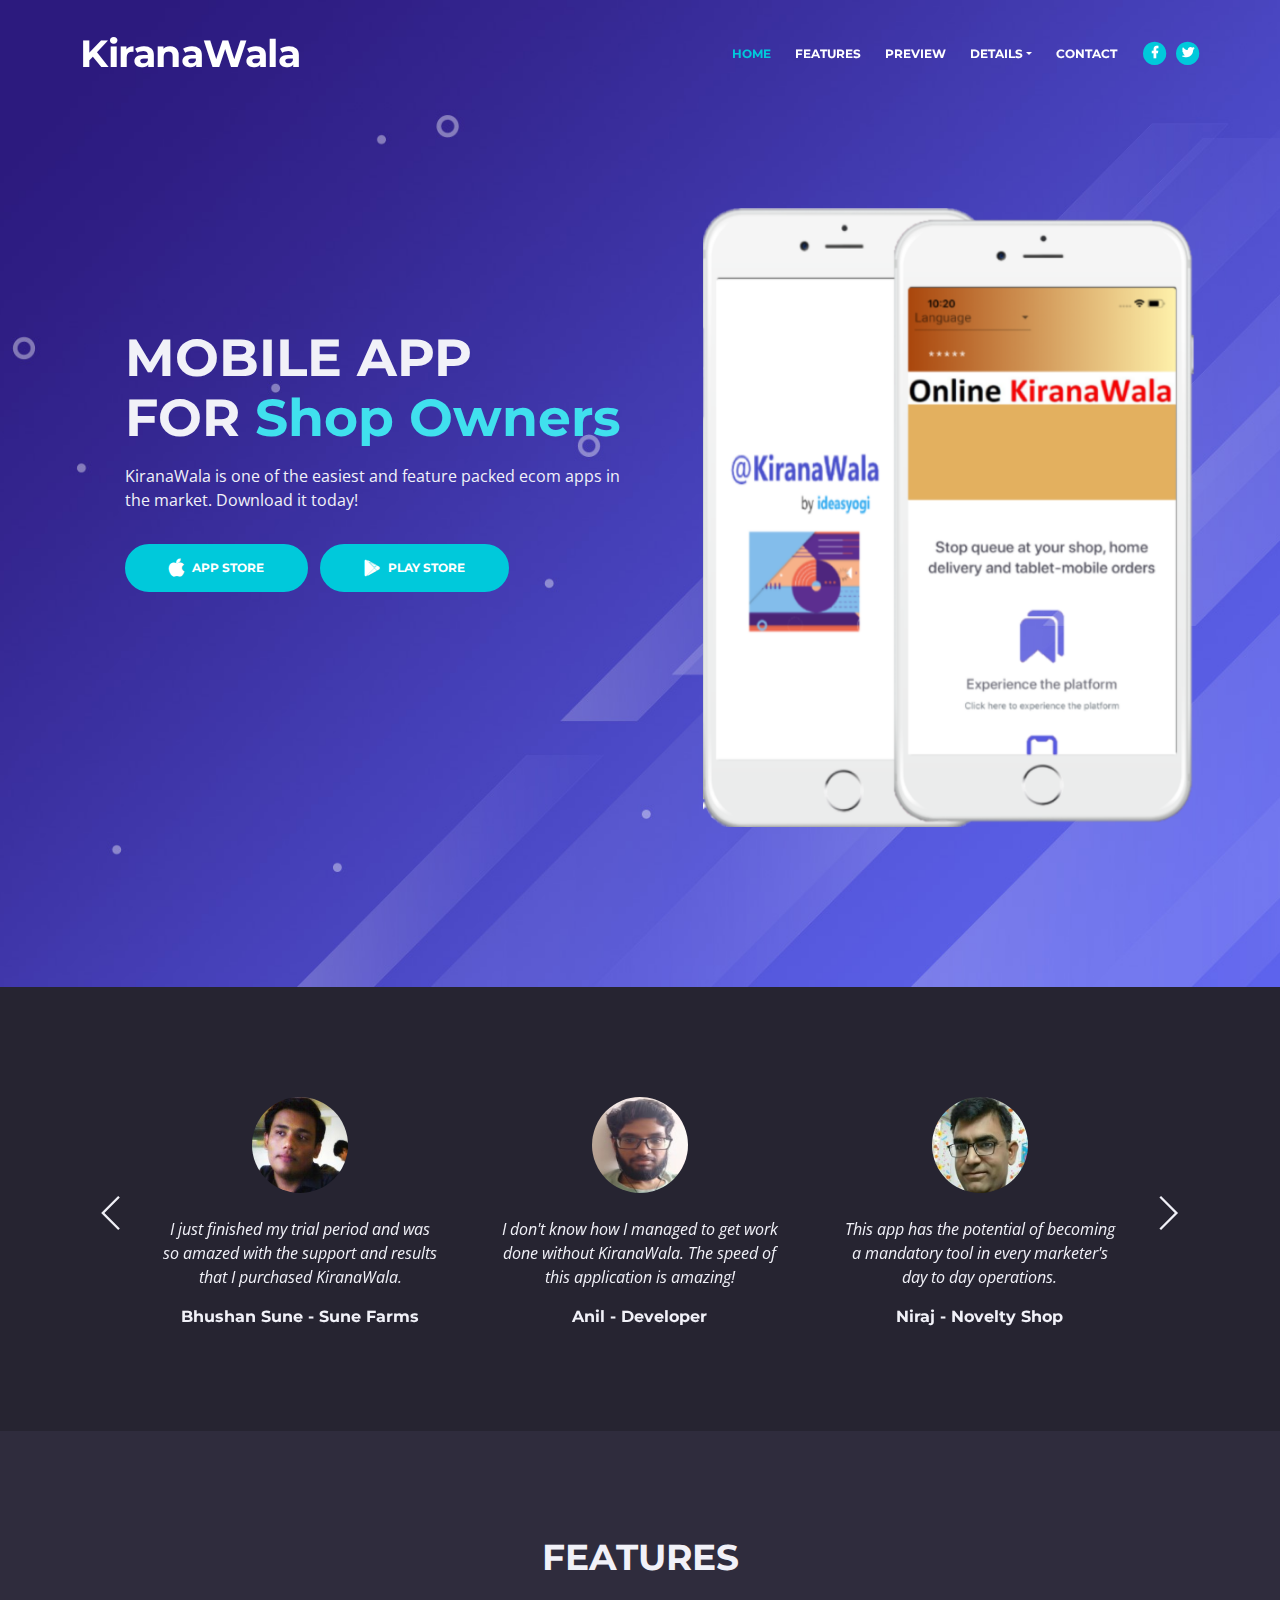
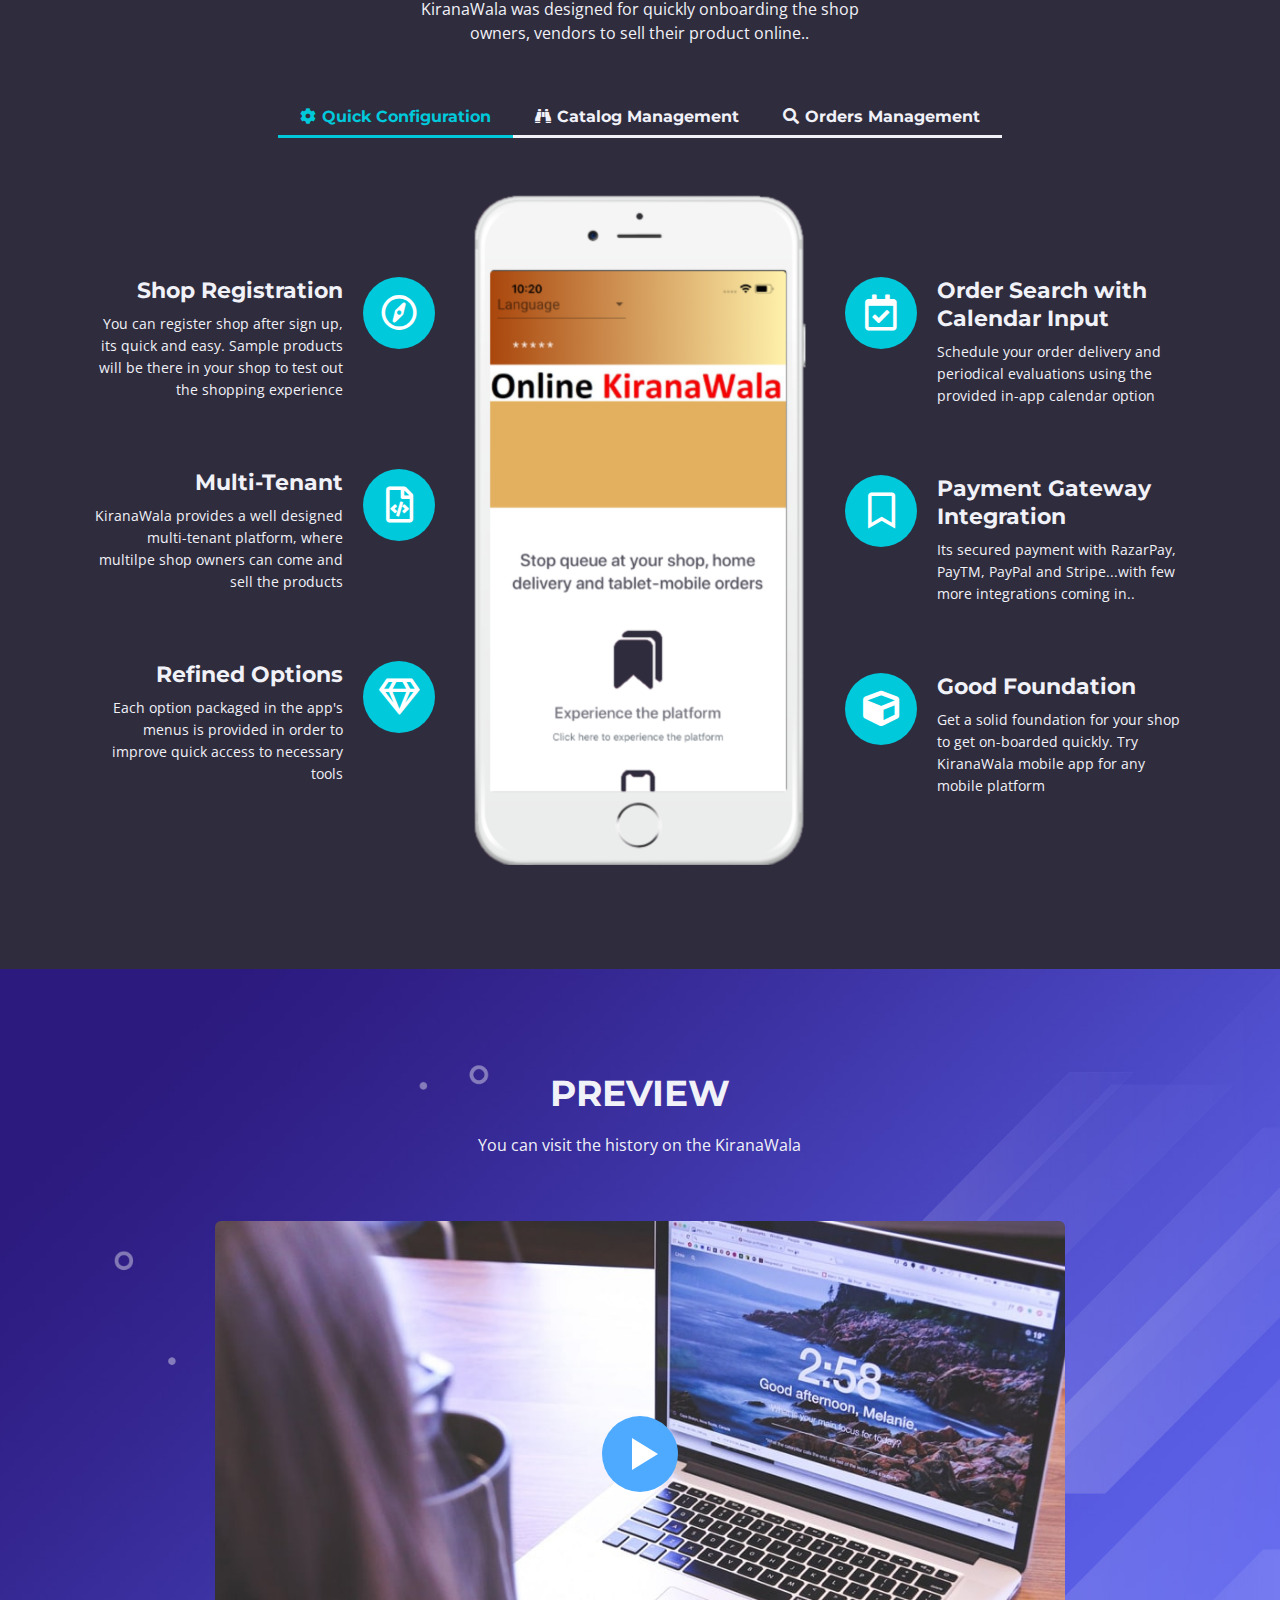
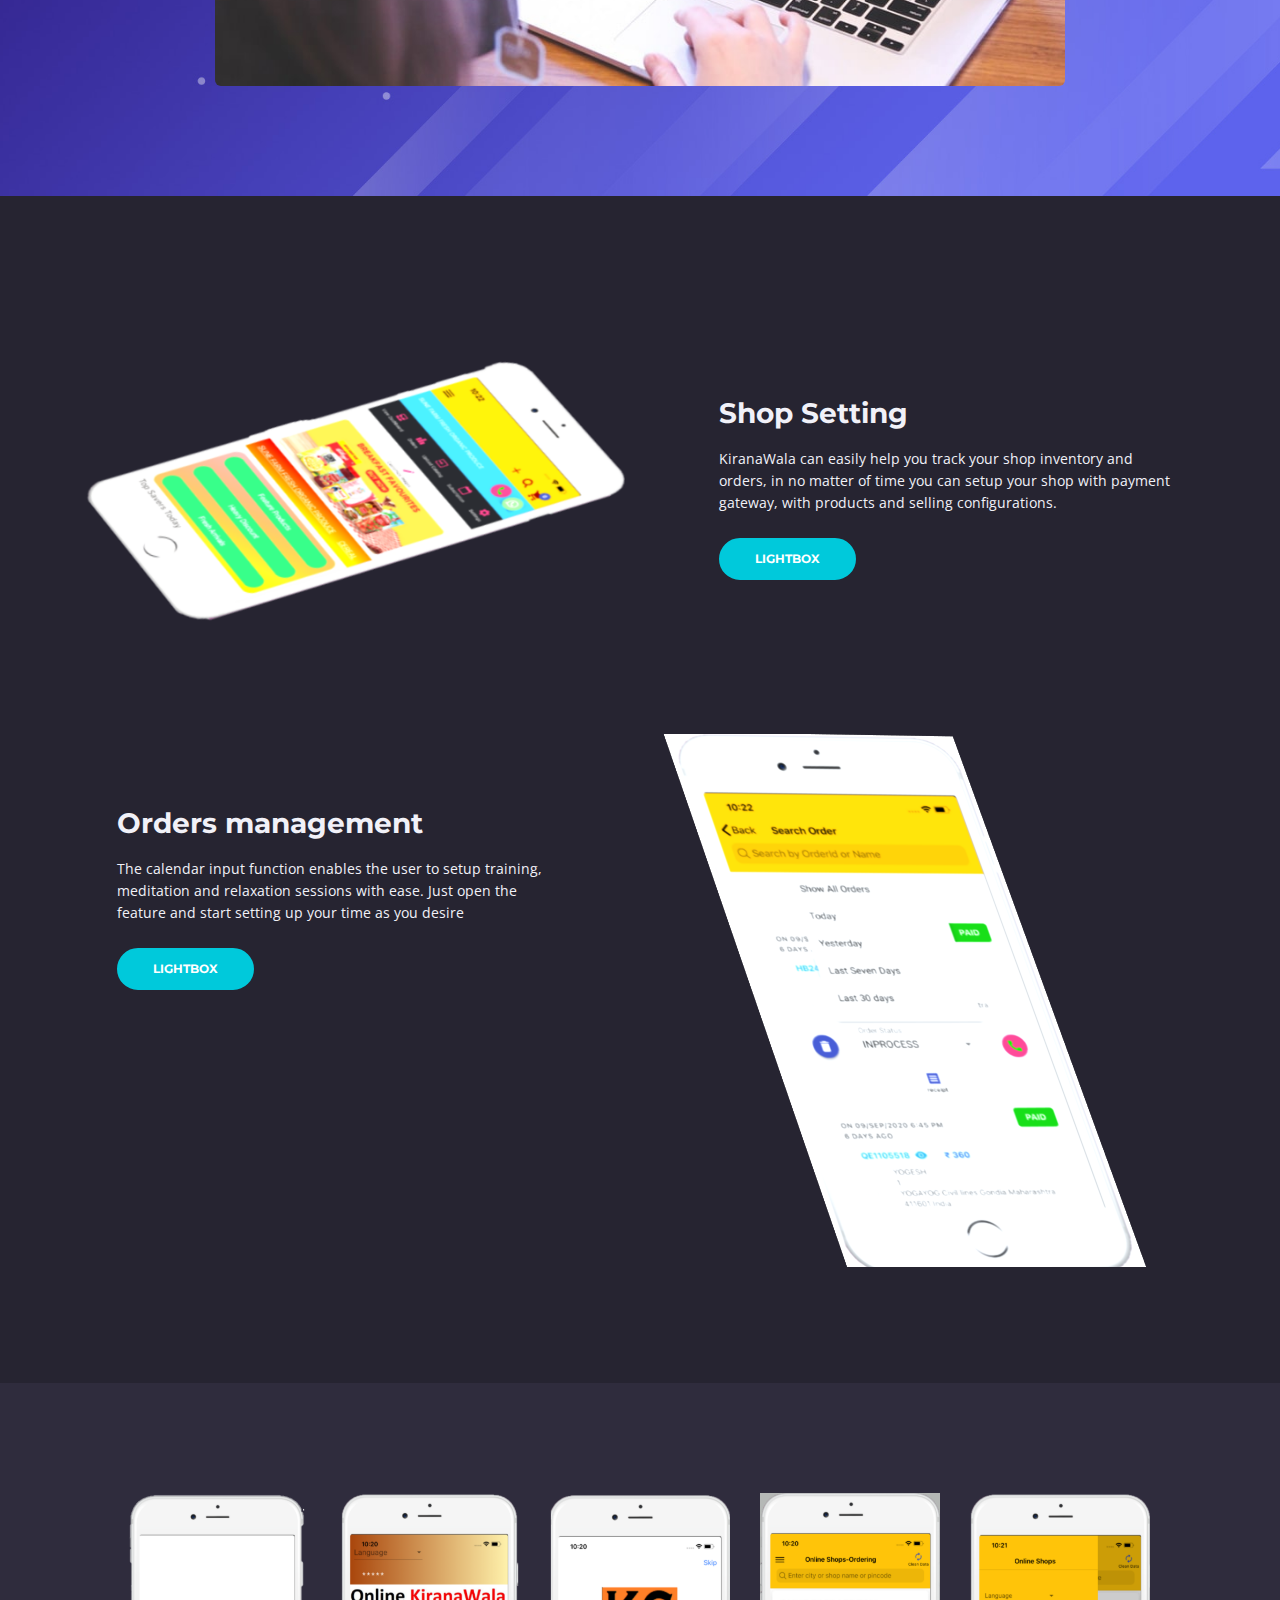
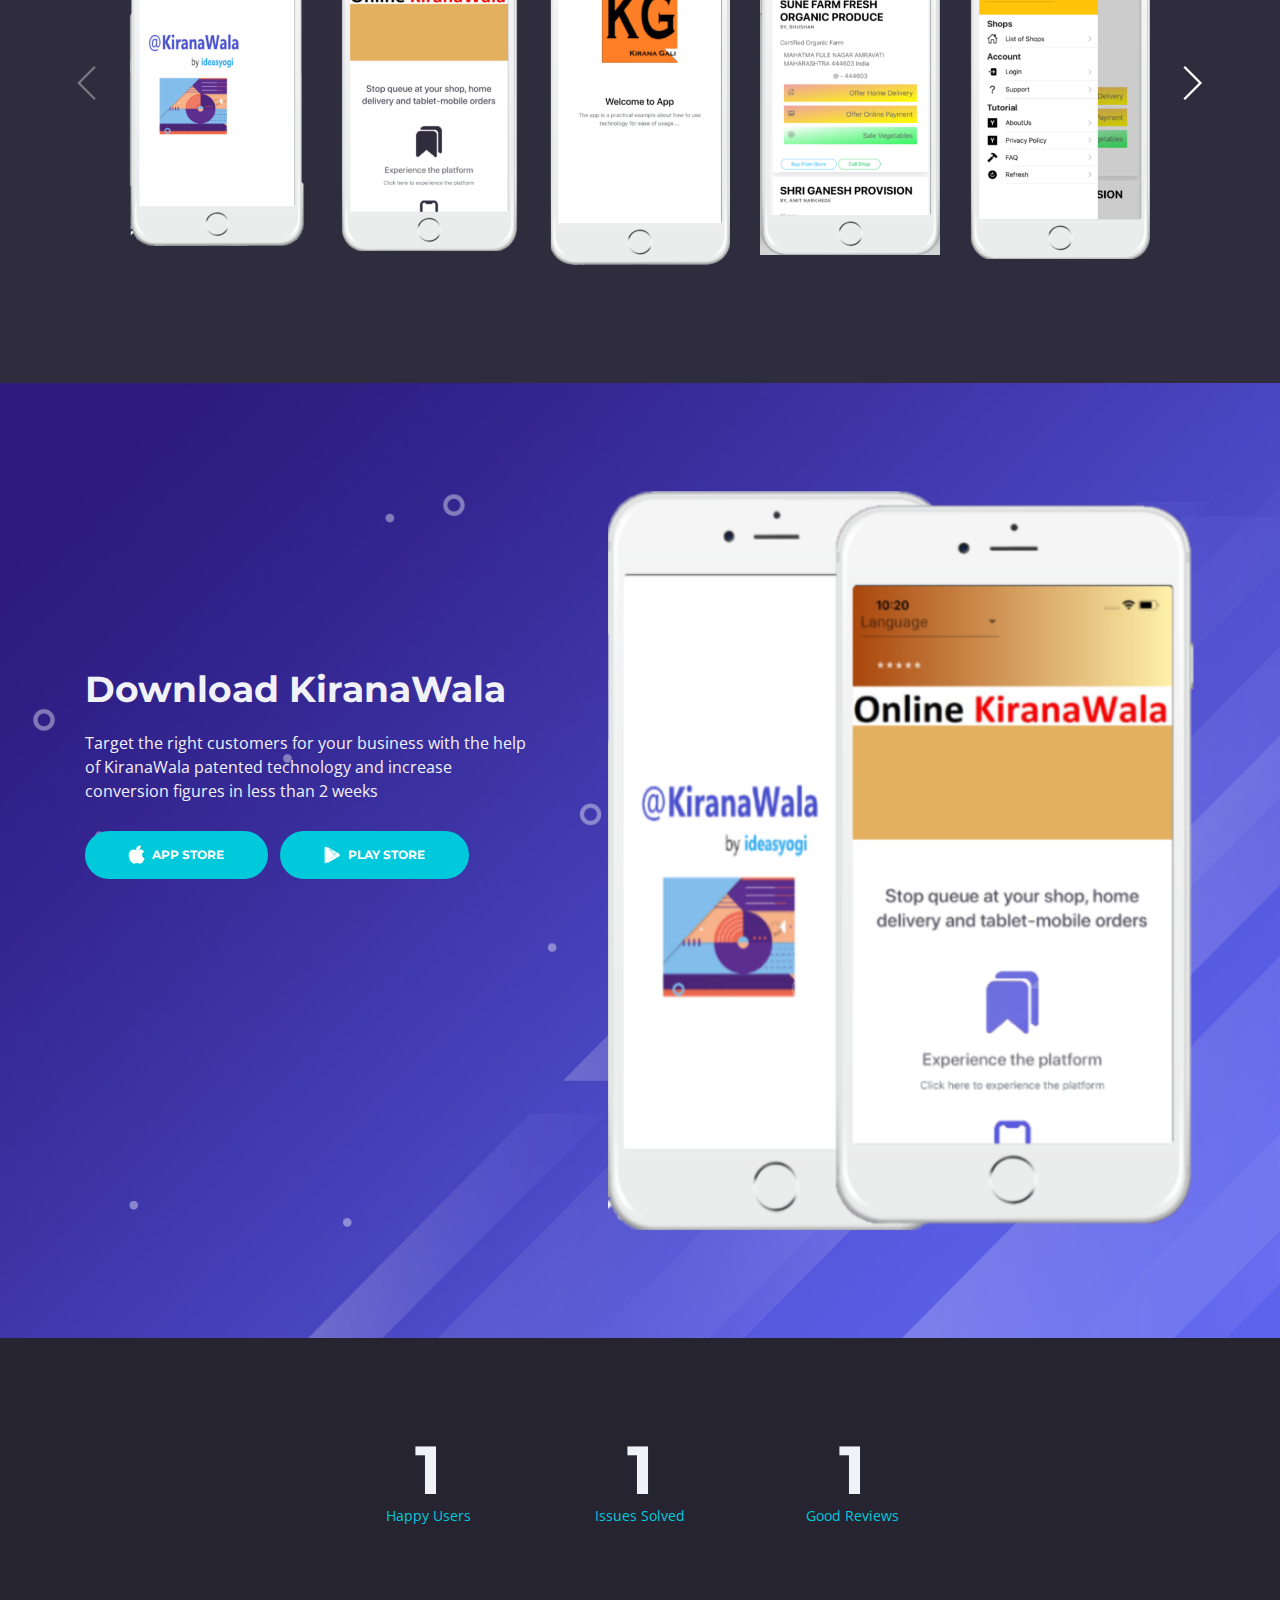
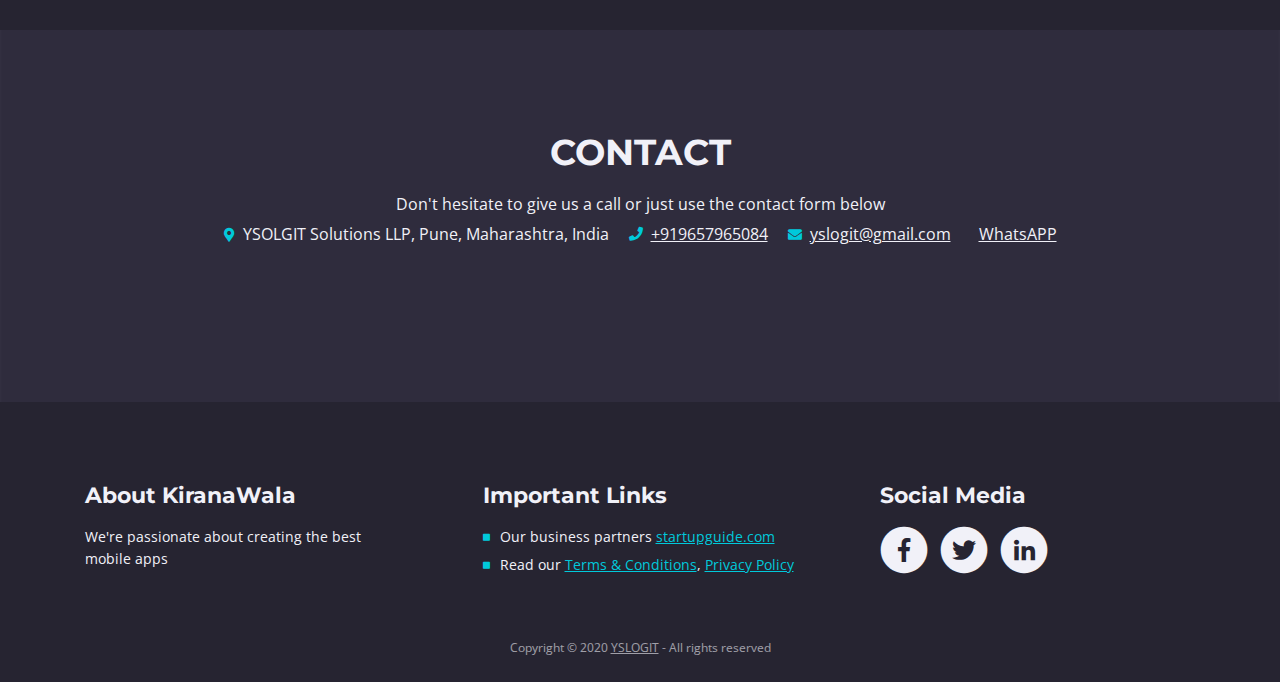
==== apps/index.html @ 2d30df65 "niraj sir" ====
<!DOCTYPE html>
<html lang="en">
<head>
    <meta charset="utf-8">
    <meta name="viewport" content="width=device-width, initial-scale=1, shrink-to-fit=no">
    
    <!-- SEO Meta Tags -->
    <meta name="description" content="Mobile app HTML landing page template to help you build a great online presence for your app which will convert visitors into users">
    <meta name="author" content="yslogit">

    <!-- OG Meta Tags to improve the way the post looks when you share the page on LinkedIn, Facebook, Google+ -->
	<meta property="og:site_name" content="kiranawala" /> <!-- website name -->
	<meta property="og:site" content="kiranagali.co.in" /> <!-- website link -->
	<meta property="og:title" content="kirnawala"/> <!-- title shown in the actual shared post -->
	<meta property="og:description" content="" /> <!-- description shown in the actual shared post -->
	<meta property="og:image" content="" /> <!-- image link, make sure it's jpg -->
	<meta property="og:url" content="kiranagali.co.in" /> <!-- where do you want your post to link to -->
	<meta property="og:type" content="article" />

    <!-- Website Title -->
    <title>Kiranawala - Mobile App</title>
    
    <!-- Styles -->
    <link href="https://fonts.googleapis.com/css?family=Montserrat:400,600,700" rel="stylesheet">
    <link href="https://fonts.googleapis.com/css?family=Open+Sans:400,400i,700,700i" rel="stylesheet">
    <link href="css/bootstrap.css" rel="stylesheet">
    <link href="css/fontawesome-all.css" rel="stylesheet">
    <link href="css/swiper.css" rel="stylesheet">
	<link href="css/magnific-popup.css" rel="stylesheet">
	<link href="css/styles.css" rel="stylesheet">
	
	<!-- Favicon  -->
    <link rel="icon" href="images/favicon.png">
</head>
<body data-spy="scroll" data-target=".fixed-top">
    
    <!-- Preloader -->
	<div class="spinner-wrapper">
        <div class="spinner">
            <div class="bounce1"></div>
            <div class="bounce2"></div>
            <div class="bounce3"></div>
        </div>
    </div>
    <!-- end of preloader -->
    

    <!-- Navigation -->
    <nav class="navbar navbar-expand-md navbar-dark navbar-custom fixed-top">
        <!-- Text Logo - Use this if you don't have a graphic logo -->
         <a class="navbar-brand logo-text page-scroll" href="../index.html">KiranaWala</a> 

        <!-- Image Logo 
        <a class="navbar-brand logo-image" href="index.html"><img src="images/logo.svg" alt="alternative"></a> 
        -->
        <!-- Mobile Menu Toggle Button -->
        <button class="navbar-toggler" type="button" data-toggle="collapse" data-target="#navbarsExampleDefault" aria-controls="navbarsExampleDefault" aria-expanded="false" aria-label="Toggle navigation">
            <span class="navbar-toggler-awesome fas fa-bars"></span>
            <span class="navbar-toggler-awesome fas fa-times"></span>
        </button>
        <!-- end of mobile menu toggle button -->

        <div class="collapse navbar-collapse" id="navbarsExampleDefault">
            <ul class="navbar-nav ml-auto">
                <li class="nav-item">
                    <a class="nav-link page-scroll" href="#header">HOME <span class="sr-only">(current)</span></a>
                </li>
                <li class="nav-item">
                    <a class="nav-link page-scroll" href="#features">FEATURES</a>
                </li>
                <li class="nav-item">
                    <a class="nav-link page-scroll" href="#preview">PREVIEW</a>
                </li>

                <!-- Dropdown Menu -->          
                <li class="nav-item dropdown">
                    <a class="nav-link dropdown-toggle page-scroll" href="#details" id="navbarDropdown" role="button" aria-haspopup="true" aria-expanded="false">DETAILS</a>
                    <div class="dropdown-menu" aria-labelledby="navbarDropdown">
                        <a class="dropdown-item" href="terms-conditions.html"><span class="item-text">TERMS CONDITIONS</span></a>
                        <div class="dropdown-items-divide-hr"></div>
                        <a class="dropdown-item" href="privacy-policy.html"><span class="item-text">PRIVACY POLICY</span></a>
                    </div>
                </li>
                <!-- end of dropdown menu -->

                <li class="nav-item">
                    <a class="nav-link page-scroll" href="#contact">CONTACT</a>
                </li>
            </ul>
            <span class="nav-item social-icons">
                <span class="fa-stack">
                    <a href="#your-link">
                        <i class="fas fa-circle fa-stack-2x"></i>
                        <i class="fab fa-facebook-f fa-stack-1x"></i>
                    </a>
                </span>
                <span class="fa-stack">
                    <a href="#your-link">
                        <i class="fas fa-circle fa-stack-2x"></i>
                        <i class="fab fa-twitter fa-stack-1x"></i>
                    </a>
                </span>
            </span>
        </div>
    </nav> <!-- end of navbar -->
    <!-- end of navigation -->


    <!-- Header -->
    <header id="header" class="header">
        <div class="header-content">
            <div class="container">
                <div class="row">
                    <div class="col-lg-6">
                        <div class="text-container">
                            <h1>MOBILE APP <br>FOR <span id="js-rotating">Shop Owners, Platform Owners, Buyers in your area</span></h1>
                            <p class="p-large">KiranaWala is one of the easiest and feature packed ecom apps in the market. Download it today!</p>
                            <a class="btn-solid-lg page-scroll" href="https://apps.apple.com/us/app/id1531168420"><i class="fab fa-apple"></i>APP STORE</a>
                            <a class="btn-solid-lg page-scroll" href="https://play.google.com/store/apps/details?id=com.ionicframework.kg"><i class="fab fa-google-play"></i>PLAY STORE</a>
                        <!--a class="btn-solid-lg page-scroll" href="https://kiranagali.co.in"><i class="fab fa-anchor"></i>WWW</a-->
						</div>
                    </div> <!-- end of col -->
                    <div class="col-lg-6">
                        <div class="image-container">
                            <img class="img-fluid" src="images/header-iphone.png" alt="alternative">
                        </div> <!-- end of image-container -->
                    </div> <!-- end of col -->
                </div> <!-- end of row -->
            </div> <!-- end of container -->
        </div> <!-- end of header-content -->
    </header> <!-- end of header -->
    <!-- end of header -->


    <!-- Testimonials -->
    <div class="slider-1">
        <div class="container">
            <div class="row">
                <div class="col-lg-12">

                    <!-- Card Slider -->
                    <div class="slider-container">
                        <div class="swiper-container card-slider">
                            <div class="swiper-wrapper">
                                
                                <!-- Slide -->
                                <div class="swiper-slide">
                                    <div class="card">
                                        <img class="card-image" src="images/testimonial-1.jpg" alt="alternative">
                                        <div class="card-body">
                                            <p class="testimonial-text">I just finished my trial period and was so amazed with the support and results that I purchased KiranaWala.</p>
                                            <p class="testimonial-author">Bhushan Sune - Sune Farms</p>
                                        </div>
                                    </div>
                                </div> <!-- end of swiper-slide -->
                                <!-- end of slide -->
        
                                <!-- Slide -->
                                <div class="swiper-slide">
                                    <div class="card">
                                        <img class="card-image" src="images/testimonial-2.jpg" alt="alternative">
                                        <div class="card-body">
                                            <p class="testimonial-text">I don't know how I managed to get work done without KiranaWala. The speed of this application is amazing!</p>
                                            <p class="testimonial-author">Anil - Developer</p>
                                        </div>
                                    </div>        
                                </div> <!-- end of swiper-slide -->
                                <!-- end of slide -->
        
                                <!-- Slide -->
                                <div class="swiper-slide">
                                    <div class="card">
                                        <img class="card-image" src="images/testimonial-3.jpg" alt="alternative">
                                        <div class="card-body">
                                            <p class="testimonial-text">This app has the potential of becoming a mandatory tool in every marketer's day to day operations.</p>
                                            <p class="testimonial-author">Niraj - Novelty Shop</p>
                                        </div>
                                    </div>        
                                </div> <!-- end of swiper-slide -->
                                <!-- end of slide -->
        
                                <!-- Slide -->
                                <div class="swiper-slide">
                                    <div class="card">
                                        <img class="card-image" src="images/testimonial-4.jpg" alt="alternative">
                                        <div class="card-body">
                                            <p class="testimonial-text">Getting my shop online but was difficult but thankfully I found KiranaWala.</p>
                                            <p class="testimonial-author">Sachin - Designer</p>
                                        </div>
                                    </div>
                                </div> <!-- end of swiper-slide -->
                                <!-- end of slide -->
        
                               
                            
                            </div> <!-- end of swiper-wrapper -->
        
                            <!-- Add Arrows -->
                            <div class="swiper-button-next"></div>
                            <div class="swiper-button-prev"></div>
                            <!-- end of add arrows -->
        
                        </div> <!-- end of swiper-container -->
                    </div> <!-- end of slider-container -->
                    <!-- end of card slider -->

                </div> <!-- end of col -->
            </div> <!-- end of row -->
        </div> <!-- end of container -->
    </div> <!-- end of slider-1 -->
    <!-- end of testimonials -->
    

    <!-- Features -->
    <div id="features" class="tabs">
        <div class="container">
            <div class="row">
                <div class="col-lg-12">
                    <h2>FEATURES</h2>
                    <div class="p-heading p-large">KiranaWala was designed for quickly onboarding the shop owners, vendors to sell their product online..</div>
                </div> <!-- end of col -->
            </div> <!-- end of row -->
            <div class="row">

                <!-- Tabs Links -->
                <ul class="nav nav-tabs" id="lenoTabs" role="tablist">
                    <li class="nav-item">
                        <a class="nav-link active" id="nav-tab-1" data-toggle="tab" href="#tab-1" role="tab" aria-controls="tab-1" aria-selected="true"><i class="fas fa-cog"></i>Quick Configuration</a>
                    </li>
                    <li class="nav-item">
                        <a class="nav-link" id="nav-tab-2" data-toggle="tab" href="#tab-2" role="tab" aria-controls="tab-2" aria-selected="false"><i class="fas fa-binoculars"></i>Catalog Management</a>
                    </li>
                    <li class="nav-item">
                        <a class="nav-link" id="nav-tab-3" data-toggle="tab" href="#tab-3" role="tab" aria-controls="tab-3" aria-selected="false"><i class="fas fa-search"></i>Orders Management</a>
                    </li>
                </ul>
                <!-- end of tabs links -->


                <!-- Tabs Content-->
                <div class="tab-content" id="lenoTabsContent">
                    
                    <!-- Tab -->
                    <div class="tab-pane fade show active" id="tab-1" role="tabpanel" aria-labelledby="tab-1">
                        <div class="container">
                            <div class="row">
                                
                                <!-- Icon Cards Pane -->
                                <div class="col-lg-4">
                                    <div class="card left-pane first">
                                        <div class="card-body">
                                            <div class="text-wrapper">
                                                <h4 class="card-title">Shop Registration</h4>
                                                <p>You can register shop after sign up, its quick and easy. Sample products will be there in your shop to test out the shopping experience</p>
                                            </div>
                                            <div class="card-icon">
                                                <i class="far fa-compass"></i>
                                            </div>
                                        </div>
                                    </div>
                                    <div class="card left-pane">
                                        <div class="card-body">
                                            <div class="text-wrapper">
                                                <h4 class="card-title">Multi-Tenant</h4>
                                                <p>KiranaWala provides a well designed multi-tenant platform, where multilpe shop owners can come and sell the products </p>
                                            </div>
                                            <div class="card-icon">
                                                <i class="far fa-file-code"></i>
                                            </div>
                                        </div>
                                    </div>
                                    <div class="card left-pane">
                                        <div class="card-body">
                                            <div class="text-wrapper">
                                                <h4 class="card-title">Refined Options</h4>
                                                <p>Each option packaged in the app's menus is provided in order to improve quick access to necessary tools</p>
                                            </div>
                                            <div class="card-icon">
                                                <i class="far fa-gem"></i>
                                            </div>
                                        </div>
                                    </div>
                                </div>
                                <!-- end of icon cards pane -->

                                <!-- Image Pane -->
                                <div class="col-lg-4">
                                    <img class="img-fluid" src="images/2kiranawala.png" alt="alternative">
                                </div>
                                <!-- end of image pane -->
                                
                                <!-- Icon Cards Pane -->
                                <div class="col-lg-4">
                                    <div class="card right-pane first">
                                        <div class="card-body">
                                            <div class="card-icon">
                                                <i class="far fa-calendar-check"></i>
                                            </div>
                                            <div class="text-wrapper">
                                                <h4 class="card-title">Order Search with Calendar Input</h4>
                                                <p>Schedule your order delivery and periodical evaluations using the provided in-app calendar option</p>
                                            </div>
                                        </div>
                                    </div>
                                    <div class="card right-pane">
                                        <div class="card-body">
                                            <div class="card-icon">
                                                <i class="far fa-bookmark"></i>
                                            </div>
                                            <div class="text-wrapper">
                                                <h4 class="card-title">Payment Gateway Integration</h4>
                                                <p>Its secured payment with RazarPay, PayTM, PayPal and Stripe...with few more integrations coming in..</p>
                                            </div>
                                        </div>
                                    </div>
                                    <div class="card right-pane">
                                        <div class="card-body">
                                            <div class="card-icon">
                                                <i class="fas fa-cube"></i>
                                            </div>
                                            <div class="text-wrapper">
                                                <h4 class="card-title">Good Foundation</h4>
                                                <p>Get a solid foundation for your shop to get on-boarded quickly. Try KiranaWala mobile app for any mobile platform</p>
                                            </div>
                                        </div>
                                    </div>
                                </div>
                                <!-- end of icon cards pane -->

                            </div> <!-- end of row -->
                        </div> <!-- end of container -->
                    </div> <!-- end of tab-pane -->
                    <!-- end of tab -->

                    <!-- Tab -->
                    <div class="tab-pane fade" id="tab-2" role="tabpanel" aria-labelledby="tab-2">
                        <div class="container">
                            <div class="row">

                                <!-- Image Pane -->
                                <div class="col-md-4">
                                    <img class="img-fluid" src="images/catalog.png" alt="alternative">
                                </div>
                                <!-- end of image pane -->
                                
                                <!-- Text And Icon Cards Area -->
                                <div class="col-md-8">
                                    <div class="text-area">
                                        <h3>Quick way to onboard catalog, brands and products</h3>
                                        <p>After you've configured the app and you will be able add the products, catalog and brands. <a class="turquoise" href="#your-link">with defaults project to start with</a>. You can always change them.</p>
                                    </div> <!-- end of text-area -->
                                    
                                    <div class="icon-cards-area">
                                            <div class="card">
                                                <div class="card-icon">
                                                    <i class="fas fa-cube"></i>
                                                </div>
                                                <div class="card-body">
                                                    <h4 class="card-title">Products Management</h4>
                                                    <p>You will get sample products, you can download the products. You can add single or do bulk upload. You will be amazed how quickly you can on-board your inventory. Just try KiranaWala mobile app for any mobile platform</p>
                                                </div>
                                            </div>
                                            <div class="card">
                                                <div class="card-icon">
                                                    <i class="far fa-bookmark"></i>
                                                </div>
                                                <div class="card-body">
                                                    <h4 class="card-title">Easy Inventory Management</h4>
                                                    <p>Automatically inventory updates, you are in full control and you can use web or mobile platform to manage your inventory</p>
                                                </div>
                                            </div>
                                            <!--div class="card">
                                                <div class="card-icon">
                                                    <i class="far fa-calendar-check"></i>
                                                </div>
                                                <div class="card-body">
                                                    <h4 class="card-title">Calendar Input</h4>
                                                    <p>Schedule your appointments, meetings and periodical evaluations using the provided in-app calendar option</p>
                                                </div>
                                            </div-->
                                            <div class="card">
                                                <div class="card-icon">
                                                    <i class="far fa-file-code"></i>
                                                </div>
                                                <div class="card-body">
                                                    <h4 class="card-title">Brands Management</h4>
                                                    <p>Do brands management that you have in your shop. </p>
                                                </div>
                                            </div>
                                    </div> <!-- end of icon cards area -->
                                </div> <!-- end of col-md-8 -->
                                <!-- end of text and icon cards area -->

                            </div> <!-- end of row -->
                        </div> <!-- end of container -->
                    </div> <!-- end of tab-pane -->
                    <!-- end of tab -->

                    <!-- Tab -->
                    <div class="tab-pane fade" id="tab-3" role="tabpanel" aria-labelledby="tab-3">
                        <div class="container">
                            <div class="row">

                                <!-- Text And Icon Cards Area -->
                                <div class="col-md-8">
                                    <div class="icon-cards-area">
                                        <div class="card">
                                            <div class="card-icon">
                                                <i class="far fa-calendar-check"></i>
                                            </div>
                                            <div class="card-body">
                                                <h4 class="card-title">Calendar Input</h4>
                                                <p>Schedule your orders delivery, search orders using the provided in-app calendar option</p>
                                            </div>
                                        </div>
                                        <div class="card">
                                            <div class="card-icon">
                                                <i class="far fa-file-code"></i>
                                            </div>
                                            <div class="card-body">
                                                <h4 class="card-title">Order Downloads</h4>
                                                <p>KiranaWala provides a well designed feature for you to edit get your orders in the excel sheet and you can input this data in another connected system</p>
                                            </div>
                                        </div>
                                        <div class="card">
                                            <div class="card-icon">
                                                <i class="fas fa-cube"></i>
                                            </div>
                                            <div class="card-body">
                                                <h4 class="card-title">Good Foundation</h4>
                                                <p>Get a solid foundation for your shop. Try KiranaWala mobile app for any mobile platform</p>
                                            </div>
                                        </div>
                                        <div class="card">
                                            <div class="card-icon">
                                                <i class="far fa-bookmark"></i>
                                            </div>
                                            <div class="card-body">
                                                <h4 class="card-title">Easy Reading</h4>
                                                <p>Get the latest orders at the top and you can see orders with few options that will come handy in order to view the details</p>
                                            </div>
                                        </div>
                                    </div> <!-- end of icon cards area -->
                                    
                                    <div class="text-area">
                                        <h3>We Welcome you with 14 days free evaluations</h3>
                                        <p>Try before you buy, from us convinience is our <a class="turquoise" href="#your-link">desired criteria</a>.</p>
                                    </div> <!-- end of text-area -->
                                </div> <!-- end of col-md-8 -->
                                <!-- end of text and icon cards area -->

                                <!-- Image Pane -->
                                <div class="col-md-4">
                                    <img class="img-fluid" src="images/order.png" alt="alternative">
                                </div>
                                <!-- end of image pane -->
                                    
                            </div> <!-- end of row -->
                        </div> <!-- end of container -->
                    </div><!-- end of tab-pane -->
                    <!-- end of tab -->

                </div> <!-- end of tab-content -->
                <!-- end of tabs content -->

            </div> <!-- end of row --> 
        </div> <!-- end of container --> 
    </div> <!-- end of tabs -->
    <!-- end of features -->


    <!-- Video -->
    <div id="preview" class="basic-1">
        <div class="container">
            <div class="row">
                <div class="col-lg-12">
                    <h2>PREVIEW</h2>
                    <div class="p-heading p-large">You can visit the history on the KiranaWala</div>
                </div> <!-- end of col -->
            </div> <!-- end of row -->
            <div class="row">
                <div class="col-lg-12">

                    <!-- Video Preview -->
                    <div class="image-container">
                        <div class="video-wrapper">
                            <a class="popup-youtube" href="https://www.youtube.com/watch?v=qFLp5y5Atls&t=1s" data-effect="fadeIn">
                                <img class="img-fluid" src="images/video-frame.jpg" alt="alternative">
                                <span class="video-play-button">
                                    <span></span>
                                </span>
                            </a>
                        </div> <!-- end of video-wrapper -->
                    </div> <!-- end of image-container -->
                    <!-- end of video preview -->

                </div> <!-- end of col -->
            </div> <!-- end of row -->
        </div> <!-- end of container -->
    </div> <!-- end of basic-1 -->
    <!-- end of video -->


    <!-- Details 1 -->
    <div id="details" class="basic-2">
        <div class="container">
            <div class="row">
                <div class="col-lg-6">
                    <img class="img-fluid" src="images/d2.png" alt="alternative">
                </div> <!-- end of col -->
                <div class="col-lg-6">
                    <div class="text-container">
                        <h3>Shop Setting</h3>
                        <p>KiranaWala can easily help you track your shop inventory and orders, in no matter of time you can setup your shop with payment gateway, with products and selling configurations.</p>
                        <a class="btn-solid-reg popup-with-move-anim" href="#details-lightbox-1">LIGHTBOX</a>
                    </div> <!-- end of text-container -->
                </div> <!-- end of col -->
            </div> <!-- end of row -->
        </div> <!-- end of container -->
    </div> <!-- end of basic-2 -->
    <!-- end of details 1 -->


    <!-- Details 2 -->
    <div class="basic-3">
        <div class="second">
            <div class="container">
                <div class="row">
                    <div class="col-lg-6">
                        <div class="text-container">
                            <h3>Orders management</h3>
                            <p>The calendar input function enables the user to setup training, meditation and relaxation sessions with ease. Just open the feature and start setting up your time as you desire</p>
                            <a class="btn-solid-reg popup-with-move-anim" href="#details-lightbox-2">LIGHTBOX</a>
                        </div> <!-- end of text-container -->
                    </div> <!-- end of col -->
                    <div class="col-lg-6">
                        <img class="img-fluid" src="images/d21.png" alt="alternative">
                    </div> <!-- end of col -->
                </div> <!-- end of row -->
            </div> <!-- end of container -->
        </div> <!-- end of second -->
    </div> <!-- end of basic-3 -->    
    <!-- end of details 2 -->


    <!-- Details Lightboxes -->
	<!-- Lightbox -->
	<div id="details-lightbox-1" class="lightbox-basic zoom-anim-dialog mfp-hide">
		<div class="row">
			<button title="Close (Esc)" type="button" class="mfp-close x-button">×</button>
			<div class="col-lg-6">
				<img class="img-fluid" src="images/d2d.png" alt="alternative">
			</div>
			<div class="col-lg-6">
				<h3>Shop Configuration</h3>
				<hr>
                <p>KiranaWala can easily help you to setup your shop online, and then you can control the configurations of your Shop.</p>
                <h4>User Feedback</h4>
                <p>This is a great app which can help you save time and make your live easier. And it will help improve your productivity levels.</p>
                <p>You should definitely give it a try when you need a good app.</p>
				<table>
					<tr><td class="icon-cell"><i class="fas fa-desktop"></i></td><td>Responsive layout</td></tr>
					<tr><td class="icon-cell"><i class="fas fa-bullhorn"></i></td><td>Prebuild Catalog</td></tr>
					<tr><td class="icon-cell"><i class="fas fa-image"></i></td><td>Image gallery slider</td></tr>
					<tr><td class="icon-cell"><i class="fas fa-envelope"></i></td><td>Push Notificataions</td></tr>
					<tr><td class="icon-cell"><i class="fab fa-font-awesome-flag"></i></td><td>Shop Configuration</td></tr>
					<tr><td class="icon-cell"><i class="fas fa-code"></i></td><td>Well-structured code</td></tr>
				</table>
				<a class="btn-solid-reg" href="#your-link">DETAILS</a> <a class="btn-outline-reg mfp-close as-button" href="#details">BACK</a> 
			</div>
		</div> <!-- end of row -->
    </div> <!-- end of lightbox-basic -->
    <!-- end of lightbox -->
    
    <!-- Lightbox -->
    <div id="details-lightbox-2" class="lightbox-basic zoom-anim-dialog mfp-hide">
		<div class="row">
			<button title="Close (Esc)" type="button" class="mfp-close x-button">×</button>
			<div class="col-lg-6">
				<img class="img-fluid" src="images/d21d.png" alt="alternative">
			</div>
			<div class="col-lg-6">
				<h3>Order Management</h3>
				<hr>
                <p>The calendar input function enables the user to setup orders delivery, processing, searching with ease.</p>
                <h4>User Feedback</h4>
                <p>This is a great app which can help you save time and make your live easier. And it will help improve your productivity levels.</p>
                <p>You should definitely give it a try when you need a good app.</p>
				<table>
					<tr><td class="icon-cell"><i class="fas fa-desktop"></i></td><td>Orders List</td></tr>
					<tr><td class="icon-cell"><i class="fas fa-bullhorn"></i></td><td>Search Options</td></tr>
					<tr><td class="icon-cell"><i class="fas fa-image"></i></td><td>Calendar Input</td></tr>
					<tr><td class="icon-cell"><i class="fas fa-envelope"></i></td><td>User Notification</td></tr>
					<tr><td class="icon-cell"><i class="fab fa-font-awesome-flag"></i></td><td>Orders downloads</td></tr>
					<tr><td class="icon-cell"><i class="fas fa-code"></i></td><td>Well-structured code</td></tr>
				</table>
				<a class="btn-solid-reg" href="#your-link">DETAILS</a> <a class="btn-outline-reg mfp-close as-button" href="#details">BACK</a>
			</div>
		</div> <!-- end of row -->
    </div> <!-- end of lightbox-basic -->
    <!-- end of lightbox -->
    <!-- end of details lightboxes -->


    <!-- Screenshots -->
    <div class="slider-2">
        <div class="container">
            <div class="row">
                <div class="col-lg-12">
                    
                    <!-- Image Slider -->
                    <div class="slider-container">
                        <div class="swiper-container image-slider">
                            <div class="swiper-wrapper">
                                
                                <!-- Slide -->
                                <div class="swiper-slide">
                                    <a href="images/1kiranawala.png" class="popup-link" data-effect="fadeIn">
                                        <img class="img-fluid" src="images/1kiranawala.png" alt="alternative">
                                    </a>
                                </div>
                                <!-- end of slide -->
                                
                                <!-- Slide -->
                                <div class="swiper-slide">
                                    <a href="images/2kiranawala.png" class="popup-link" data-effect="fadeIn">
                                        <img class="img-fluid" src="images/2kiranawala.png" alt="alternative">
                                    </a>
                                </div>
                                <!-- end of slide -->

                                <!-- Slide -->
                                <div class="swiper-slide">
                                    <a href="images/3kiranawala.png" class="popup-link" data-effect="fadeIn">
                                        <img class="img-fluid" src="images/3kiranawala.png" alt="alternative">
                                    </a>
                                </div>
                                <!-- end of slide -->

                                <!-- Slide -->
                                <div class="swiper-slide">
                                    <a href="images/4kiranawala.png" class="popup-link" data-effect="fadeIn">
                                        <img class="img-fluid" src="images/4kiranawala.png" alt="alternative">
                                    </a>
                                </div>
                                <!-- end of slide -->

                                <!-- Slide -->
                                <div class="swiper-slide">
                                    <a href="images/5kiranawala.png" class="popup-link" data-effect="fadeIn">
                                        <img class="img-fluid" src="images/5kiranawala.png" alt="alternative">
                                    </a>
                                </div>
                                <!-- end of slide -->
                                
                                <!-- Slide -->
                                <div class="swiper-slide">
                                    <a href="images/6kiranawala.png" class="popup-link" data-effect="fadeIn">
                                        <img class="img-fluid" src="images/6kiranawala.png" alt="alternative">
                                    </a>
                                </div>
                                <!-- end of slide -->

                                <!-- Slide -->
                                <div class="swiper-slide">
                                    <a href="images/7kiranawala.png" class="popup-link" data-effect="fadeIn">
                                        <img class="img-fluid" src="images/7kiranawala.png" alt="alternative">
                                    </a>
                                </div>
                                <!-- end of slide -->

                                <!-- Slide -->
                                <div class="swiper-slide">
                                    <a href="images/8kiranawala.png" class="popup-link" data-effect="fadeIn">
                                        <img class="img-fluid" src="images/8kiranawala.png" alt="alternative">
                                    </a>
                                </div>
                                <!-- end of slide -->

                                <!-- Slide -->
                                <div class="swiper-slide">
                                    <a href="images/9kiranawala.png" class="popup-link" data-effect="fadeIn">
                                        <img class="img-fluid" src="images/9kiranawala.png" alt="alternative">
                                    </a>
                                </div>
                                <!-- end of slide -->

                                <!-- Slide -->
                                <div class="swiper-slide">
                                    <a href="images/10kiranawala.png" class="popup-link" data-effect="fadeIn">
                                        <img class="img-fluid" src="images/10kiranawala.png" alt="alternative">
                                    </a>
                                </div>
                                <!-- end of slide -->
                                       <!-- Slide -->
                                <div class="swiper-slide">
                                    <a href="images/11kiranawala.png" class="popup-link" data-effect="fadeIn">
                                        <img class="img-fluid" src="images/11kiranawala.png" alt="alternative">
                                    </a>
                                </div>
                                <!-- end of slide -->
								       <!-- Slide -->
                                <div class="swiper-slide">
                                    <a href="images/12kiranawala.png" class="popup-link" data-effect="fadeIn">
                                        <img class="img-fluid" src="images/12kiranawala.png" alt="alternative">
                                    </a>
                                </div>
                                <!-- end of slide -->
								       <!-- Slide -->
                                <div class="swiper-slide">
                                    <a href="images/13kiranawala.png" class="popup-link" data-effect="fadeIn">
                                        <img class="img-fluid" src="images/13kiranawala.png" alt="alternative">
                                    </a>
                                </div>
                                <!-- end of slide -->
								       <!-- Slide -->
                                <div class="swiper-slide">
                                    <a href="images/14kiranawala.png" class="popup-link" data-effect="fadeIn">
                                        <img class="img-fluid" src="images/14kiranawala.png" alt="alternative">
                                    </a>
                                </div>
                                <!-- end of slide -->
								       <!-- Slide -->
                                <div class="swiper-slide">
                                    <a href="images/15kiranawala.png" class="popup-link" data-effect="fadeIn">
                                        <img class="img-fluid" src="images/15kiranawala.png" alt="alternative">
                                    </a>
                                </div>
                                <!-- end of slide -->
                            </div> <!-- end of swiper-wrapper -->

                            <!-- Add Arrows -->
                            <div class="swiper-button-next"></div>
                            <div class="swiper-button-prev"></div>
                            <!-- end of add arrows -->

                        </div> <!-- end of swiper-container -->
                    </div> <!-- end of slider-container -->
                    <!-- end of image slider -->

                </div> <!-- end of col -->
            </div> <!-- end of row -->
        </div> <!-- end of container -->
    </div> <!-- end of slider-2 -->
    <!-- end of screenshots -->


    <!-- Download -->
    <div class="basic-4">
        <div class="container">
            <div class="row">
                <div class="col-lg-6 col-xl-5">
                    <div class="text-container">
                        <h2>Download <span class="blue">KiranaWala</span></h2>
                        <p class="p-large">Target the right customers for your business with the help of KiranaWala patented technology and increase conversion figures in less than 2 weeks</p>
                       <a class="btn-solid-lg page-scroll" href="https://appstore.com/kiranwalaindia"><i class="fab fa-apple"></i>APP STORE</a>
                            <a class="btn-solid-lg page-scroll" href="https://play.google.com/store/apps/details?id=com.ionicframework.kg"><i class="fab fa-google-play"></i>PLAY STORE</a>
                         <!--a class="btn-solid-lg page-scroll" href="https://kiranagali.co.in"><i class="fab fa-anchor"></i>WWW</a-->
                    </div> <!-- end of text-container -->
                </div> <!-- end of col -->
                <div class="col-lg-6 col-xl-7">
                    <div class="image-container">
                        <img class="img-fluid" src="images/header-iphone.png" alt="alternative">
                    </div> <!-- end of img-container -->
                </div> <!-- end of col -->
            </div> <!-- end of row -->
        </div> <!-- end of container -->
    </div> <!-- end of basic-4 -->
    <!-- end of download -->


    <!-- Statistics -->
    <div class="counter">
        <div class="container">
            <div class="row">
                <div class="col-lg-12">
                    
                    <!-- Counter -->
                    <div id="counter">
                        <div class="cell">
                            <div class="counter-value number-count" data-count="231">1</div>
                            <p class="counter-info">Happy Users</p>
                        </div>
                        <div class="cell">
                            <div class="counter-value number-count" data-count="35">1</div>
                            <p class="counter-info">Issues Solved</p>
                        </div>
                        <div class="cell">
                            <div class="counter-value number-count" data-count="59">1</div>
                            <p class="counter-info">Good Reviews</p>
                        </div>
                        <!--div class="cell">
                            <div class="counter-value number-count" data-count="127">1</div>
                            <p class="counter-info">Case Studies</p>
                        </div-->
                    </div>
                    <!-- end of counter -->
                    
                </div> <!-- end of col -->
            </div> <!-- end of row -->
        </div> <!-- end of container -->
    </div> <!-- end of counter -->
    <!-- end of statistics -->


    <!-- Contact -->
    <div id="contact" class="form">
        <div class="container">
            <div class="row">
                <div class="col-lg-12">
                    <h2>CONTACT</h2>
                    <ul class="list-unstyled li-space-lg">
                        <li class="address">Don't hesitate to give us a call or just use the contact form below</li>
                        <li><i class="fas fa-map-marker-alt"></i>YSOLGIT Solutions LLP, Pune, Maharashtra, India</li>
                        <li><i class="fas fa-phone"></i><a class="blue" href="tel:9657965084">+919657965084</a></li>
                        <li><i class="fas fa-envelope"></i><a class="blue" href="mailto:yslogit@gmail.com">yslogit@gmail.com</a></li>
						<li><i class="fas fa-whatsapp"></i><a class="blue" href="https://api.whatsapp.com/send?phone=919657965084&text=KiranaWala">WhatsAPP</a></li>
                    </ul>
                </div> <!-- end of col -->
            </div> <!-- end of row -->
            
        </div> <!-- end of container -->
    </div> <!-- end of form -->
    <!-- end of contact -->


    <!-- Footer -->
    <div class="footer">
        <div class="container">
            <div class="row">
                <div class="col-md-4">
                    <div class="footer-col">
                        <h4>About KiranaWala</h4>
                        <p>We're passionate about creating the best mobile apps</p>
                    </div>
                </div> <!-- end of col -->
                <div class="col-md-4">
                    <div class="footer-col middle">
                        <h4>Important Links</h4>
                        <ul class="list-unstyled li-space-lg">
                            <li class="media">
                                <i class="fas fa-square"></i>
                                <div class="media-body">Our business partners <a class="turquoise" href="#your-link">startupguide.com</a></div>
                            </li>
                            <li class="media">
                                <i class="fas fa-square"></i>
                                <div class="media-body">Read our <a class="turquoise" href="terms-conditions.html">Terms & Conditions</a>, <a class="turquoise" href="privacy-policy.html">Privacy Policy</a></div>
                            </li>
                        </ul>
                    </div>
                </div> <!-- end of col -->
                <div class="col-md-4">
                    <div class="footer-col last">
                        <h4>Social Media</h4>
                        <span class="fa-stack">
                            <a href="#your-link">
                                <i class="fas fa-circle fa-stack-2x"></i>
                                <i class="fab fa-facebook-f fa-stack-1x"></i>
                            </a>
                        </span>
                        <span class="fa-stack">
                            <a href="#your-link">
                                <i class="fas fa-circle fa-stack-2x"></i>
                                <i class="fab fa-twitter fa-stack-1x"></i>
                            </a>
                        </span>
                        <!--span class="fa-stack">
                            <a href="#your-link">
                                <i class="fas fa-circle fa-stack-2x"></i>
                                <i class="fab fa-google-plus-g fa-stack-1x"></i>
                            </a>
                        </span-->
                        <!--span class="fa-stack">
                            <a href="#your-link">
                                <i class="fas fa-circle fa-stack-2x"></i>
                                <i class="fab fa-instagram fa-stack-1x"></i>
                            </a>
                        </span-->
                        <span class="fa-stack">
                            <a href="#your-link">
                                <i class="fas fa-circle fa-stack-2x"></i>
                                <i class="fab fa-linkedin-in fa-stack-1x"></i>
                            </a>
                        </span>
                    </div> 
                </div> <!-- end of col -->
            </div> <!-- end of row -->
        </div> <!-- end of container -->
    </div> <!-- end of footer -->  
    <!-- end of footer -->


    <!-- Copyright -->
    <div class="copyright">
        <div class="container">
            <div class="row">
                <div class="col-lg-12">
                    <p class="p-small">Copyright © 2020 <a href="https://yslogit.com">YSLOGIT</a> - All rights reserved</p>
                </div> <!-- end of col -->
            </div> <!-- enf of row -->
        </div> <!-- end of container -->
    </div> <!-- end of copyright --> 
    <!-- end of copyright -->
    
    	
    <!-- Scripts -->
    <script src="js/jquery.min.js"></script> <!-- jQuery for Bootstrap's JavaScript plugins -->
    <script src="js/popper.min.js"></script> <!-- Popper tooltip library for Bootstrap -->
    <script src="js/bootstrap.min.js"></script> <!-- Bootstrap framework -->
    <script src="js/jquery.easing.min.js"></script> <!-- jQuery Easing for smooth scrolling between anchors -->
    <script src="js/swiper.min.js"></script> <!-- Swiper for image and text sliders -->
    <script src="js/jquery.magnific-popup.js"></script> <!-- Magnific Popup for lightboxes -->
    <script src="js/morphext.min.js"></script> <!-- Morphtext rotating text in the header -->
    <script src="js/validator.min.js"></script> <!-- Validator.js - Bootstrap plugin that validates forms -->
    <script src="js/scripts.js"></script> <!-- Custom scripts -->
</body>
</html>
---- apps/css/styles.css ----
/* Template: Leno - Mobile App HTML Landing Page Template
   Author: Inovatik
   Created: Mar 2019
   Description: Master CSS file
*/

/*****************************************
Table Of Contents:

01. General Styles
02. Preloader
03. Navigation
04. Header
05. Features
06. Video
07. Details 1
08. Details 2
09. Details Lightboxes
10. Screenshots
11. Download
12. Statistics
13. Contact
14. Footer
15. Copyright
16. Back To Top Button
17. Extra Pages
18. Media Queries
******************************************/

/*****************************************
Colors:

- Text, navbar links - white #f1f1f8
- Buttons, bullets, icons - turquoise #00c9db
- Navbar - navy #4633af
- Backgrounds - dark denim #262431
- Backgrounds - denim #2f2c3d
******************************************/


/******************************/
/*     01. General Styles     */
/******************************/
body,
html {
    width: 100%;
	height: 100%;
}

body, p {
	color: #f1f1f8; 
	font: 400 0.875rem/1.375rem "Open Sans", sans-serif;
}

.p-large {
	color: #f1f1f8;
	font: 400 1rem/1.5rem "Open Sans", sans-serif;
}

.p-small {
	color: #f1f1f8;
	font: 400 0.75rem/1.25rem "Open Sans", sans-serif;
}

.p-heading {
	margin-bottom: 3.75rem;
	text-align: center;
}

.li-space-lg li {
	margin-bottom: 0.375rem;
}

.indent {
	padding-left: 1.25rem;
}

h1 {
	color: #f1f1f8;
	font: 700 2.5rem/2.875rem "Montserrat", sans-serif;
}

h2 {
	color: #f1f1f8;
	font: 700 2.25rem/2.75rem "Montserrat", sans-serif;
}

h3 {
	color: #f1f1f8;
	font: 700 1.75rem/2.125rem "Montserrat", sans-serif;
}

h4 {
	color: #f1f1f8;
	font: 700 1.375rem/1.75rem "Montserrat", sans-serif;
}

h5 {
	color: #f1f1f8;
	font: 700 1.125rem/1.625rem "Montserrat", sans-serif;
}

h6 {
	color: #f1f1f8;
	font: 700 1rem/1.5rem "Montserrat", sans-serif;
}

a {
	color: #f1f1f8;
	text-decoration: underline;
}

a:hover {
	color: #f1f1f8;
	text-decoration: underline;
}

a.turquoise {
	color: #00c9db;
}

a.white {
	color: #fff;
}

.testimonial-text {
	font: italic 400 1rem/1.5rem "Open Sans", sans-serif;
}

.testimonial-author {
	font: 700 1rem/1.5rem "Montserrat", sans-serif;
}

.btn-solid-reg {
	display: inline-block;
	padding: 1.1875rem 2.125rem 1.1875rem 2.125rem;
	border: 0.125rem solid #00c9db;
	border-radius: 2rem;
	background-color: #00c9db;
	color: #fff;
	font: 700 0.75rem/0 "Montserrat", sans-serif;
	text-decoration: none;
	transition: all 0.2s ease;
}

.btn-solid-reg:hover {
	background-color: transparent;
	color: #00c9db;
	text-decoration: none;
}

.btn-solid-lg {
	display: inline-block;
	padding: 1.375rem 2.625rem 1.375rem 2.625rem;
	border: 0.125rem solid #00c9db;
	border-radius: 2rem;
	background-color: #00c9db;
	color: #fff;
	font: 700 0.75rem/0 "Montserrat", sans-serif;
	text-decoration: none;
	transition: all 0.2s ease;
}

.btn-solid-lg:hover {
	background-color: transparent;
	color: #00c9db;
	text-decoration: none;
}

.btn-solid-lg .fab {
	margin-right: 0.5rem;
	font-size: 1.25rem;
	line-height: 0;
	vertical-align: top;
}

.btn-solid-lg .fab.fa-google-play {
	font-size: 1rem;
}

.btn-outline-reg {
	display: inline-block;
	padding: 1.1875rem 2.125rem 1.1875rem 2.125rem;
	border: 0.125rem solid #00c9db;
	border-radius: 2rem;
	background-color: transparent;
	color: #00c9db;
	font: 700 0.75rem/0 "Montserrat", sans-serif;
	text-decoration: none;
	transition: all 0.2s ease;
}

.btn-outline-reg:hover {
	background-color: #00c9db;
	color: #fff;
	text-decoration: none;
}

.btn-outline-lg {
	display: inline-block;
	padding: 1.375rem 2.625rem 1.375rem 2.625rem;
	border: 0.125rem solid #00c9db;
	border-radius: 2rem;
	background-color: transparent;
	color: #00c9db;
	font: 700 0.75rem/0 "Montserrat", sans-serif;
	text-decoration: none;
	transition: all 0.2s ease;
}

.btn-outline-lg:hover {
	background-color: #00c9db;
	color: #fff;
	text-decoration: none;
}

.btn-outline-sm {
	display: inline-block;
	padding: 1rem 1.625rem 0.875rem 1.625rem;
	border: 0.125rem solid #00c9db;
	border-radius: 2rem;
	background-color: transparent;
	color: #00c9db;
	font: 700 0.625rem/0 "Montserrat", sans-serif;
	text-decoration: none;
	transition: all 0.2s ease;
}

.btn-outline-sm:hover {
	background-color: #00c9db;
	color: #fff;
	text-decoration: none;
}

.form-group {
	position: relative;
	margin-bottom: 1.25rem;
}

.form-group.has-error.has-danger {
	margin-bottom: 0.625rem;
}

.form-group.has-error.has-danger .help-block.with-errors ul {
	margin-top: 0.375rem;
}

.label-control {
	position: absolute;
	top: 0.87rem;
	left: 1.375rem;
	color: #f1f1f8;
	opacity: 1;
	font: 400 0.875rem/1.375rem "Open Sans", sans-serif;
	cursor: text;
	transition: all 0.2s ease;
}

/* IE10+ hack to solve lower label text position compared to the rest of the browsers */
@media screen and (-ms-high-contrast: active), screen and (-ms-high-contrast: none) {  
	.label-control {
		top: 0.9375rem;
	}
}

.form-control-input:focus + .label-control,
.form-control-input.notEmpty + .label-control,
.form-control-textarea:focus + .label-control,
.form-control-textarea.notEmpty + .label-control {
	top: 0.125rem;
	opacity: 1;
	font-size: 0.75rem;
	font-weight: 700;
}

.form-control-input,
.form-control-select {
	display: block; /* needed for proper display of the label in Firefox, IE, Edge */
	width: 100%;
	padding-top: 1.0625rem;
	padding-bottom: 0.0625rem;
	padding-left: 1.3125rem;
	border: 1px solid #9791ae;
	border-radius: 0.25rem;
	background-color: #413d52;
	color: #f1f1f8;
	font: 400 0.875rem/1.875rem "Open Sans", sans-serif;
	transition: all 0.2s ease;
	-webkit-appearance: none; /* removes inner shadow on form inputs on ios safari */
}

.form-control-select {
	padding-top: 0.5rem;
	padding-bottom: 0.5rem;
	height: 3rem;
}

/* IE10+ hack to solve lower label text position compared to the rest of the browsers */
@media screen and (-ms-high-contrast: active), screen and (-ms-high-contrast: none) {  
	.form-control-input {
		padding-top: 1.25rem;
		padding-bottom: 0.75rem;
		line-height: 1.75rem;
	}

	.form-control-select {
		padding-top: 0.875rem;
		padding-bottom: 0.75rem;
		height: 3.125rem;
		line-height: 2.125rem;
	}
}

select {
    /* you should keep these first rules in place to maintain cross-browser behavior */
    -webkit-appearance: none;
	-moz-appearance: none;
	-ms-appearance: none;
    -o-appearance: none;
    appearance: none;
    background-image: url('../images/down-arrow.png');
    background-position: 96% 50%;
    background-repeat: no-repeat;
    outline: none;
}

select::-ms-expand {
    display: none; /* removes the ugly default down arrow on select form field in IE11 */
}

.form-control-textarea {
	display: block; /* used to eliminate a bottom gap difference between Chrome and IE/FF */
	width: 100%;
	height: 8rem; /* used instead of html rows to normalize height between Chrome and IE/FF */
	padding-top: 1.25rem;
	padding-left: 1.3125rem;
	border: 1px solid #9791ae;
	border-radius: 0.25rem;
	background-color: #413d52;
	color: #f1f1f8;
	font: 400 0.875rem/1.75rem "Open Sans", sans-serif;
	transition: all 0.2s ease;
}

.form-control-input:focus,
.form-control-select:focus,
.form-control-textarea:focus {
	border: 1px solid #f1f1f8;
	outline: none; /* Removes blue border on focus */
}

.form-control-input:hover,
.form-control-select:hover,
.form-control-textarea:hover {
	border: 1px solid #f1f1f8;
}

.checkbox {
	font: 400 0.75rem/1.25rem "Open Sans", sans-serif;
}

input[type='checkbox'] {
	vertical-align: -15%;
	margin-right: 0.375rem;
}

/* IE10+ hack to raise checkbox field position compared to the rest of the browsers */
@media screen and (-ms-high-contrast: active), screen and (-ms-high-contrast: none) {  
	input[type='checkbox'] {
		vertical-align: -9%;
	}
}

.form-control-submit-button {
	display: inline-block;
	width: 100%;
	height: 3.125rem;
	border: 1px solid #00c9db;
	border-radius: 1.5rem;
	background-color: #00c9db;
	color: #fff;
	font: 700 0.75rem/1.75rem "Montserrat", sans-serif;
	cursor: pointer;
	transition: all 0.2s ease;
}

.form-control-submit-button:hover {
	background-color: transparent;
	color: #00c9db;
}

/* Form Success And Error Message Formatting */
#cmsgSubmit.h3.text-center.tada.animated,
#pmsgSubmit.h3.text-center.tada.animated,
#cmsgSubmit.h3.text-center,
#pmsgSubmit.h3.text-center {
	display: block;
	margin-bottom: 0;
	color: #f1f1f8;
	font: 400 1.125rem/1rem "Open Sans", sans-serif;
}

.help-block.with-errors .list-unstyled {
	color: #f1f1f8;
	font-size: 0.75rem;
	line-height: 1.125rem;
	text-align: left;
}

.help-block.with-errors ul {
	margin-bottom: 0;
}
/* end of form success and error message formatting */

/* Form Success And Error Message Animation - Animate.css */
@-webkit-keyframes tada {
	from {
		-webkit-transform: scale3d(1, 1, 1);
		-ms-transform: scale3d(1, 1, 1);
		transform: scale3d(1, 1, 1);
	}
	10%, 20% {
		-webkit-transform: scale3d(.9, .9, .9) rotate3d(0, 0, 1, -3deg);
		-ms-transform: scale3d(.9, .9, .9) rotate3d(0, 0, 1, -3deg);
		transform: scale3d(.9, .9, .9) rotate3d(0, 0, 1, -3deg);
	}
	30%, 50%, 70%, 90% {
		-webkit-transform: scale3d(1.1, 1.1, 1.1) rotate3d(0, 0, 1, 3deg);
		-ms-transform: scale3d(1.1, 1.1, 1.1) rotate3d(0, 0, 1, 3deg);
		transform: scale3d(1.1, 1.1, 1.1) rotate3d(0, 0, 1, 3deg);
	}
	40%, 60%, 80% {
		-webkit-transform: scale3d(1.1, 1.1, 1.1) rotate3d(0, 0, 1, -3deg);
		-ms-transform: scale3d(1.1, 1.1, 1.1) rotate3d(0, 0, 1, -3deg);
		transform: scale3d(1.1, 1.1, 1.1) rotate3d(0, 0, 1, -3deg);
	}
	to {
		-webkit-transform: scale3d(1, 1, 1);
		-ms-transform: scale3d(1, 1, 1);
		transform: scale3d(1, 1, 1);
	}
}

@keyframes tada {
	from {
		-webkit-transform: scale3d(1, 1, 1);
		-ms-transform: scale3d(1, 1, 1);
		transform: scale3d(1, 1, 1);
	}
	10%, 20% {
		-webkit-transform: scale3d(.9, .9, .9) rotate3d(0, 0, 1, -3deg);
		-ms-transform: scale3d(.9, .9, .9) rotate3d(0, 0, 1, -3deg);
		transform: scale3d(.9, .9, .9) rotate3d(0, 0, 1, -3deg);
	}
	30%, 50%, 70%, 90% {
		-webkit-transform: scale3d(1.1, 1.1, 1.1) rotate3d(0, 0, 1, 3deg);
		-ms-transform: scale3d(1.1, 1.1, 1.1) rotate3d(0, 0, 1, 3deg);
		transform: scale3d(1.1, 1.1, 1.1) rotate3d(0, 0, 1, 3deg);
	}
	40%, 60%, 80% {
		-webkit-transform: scale3d(1.1, 1.1, 1.1) rotate3d(0, 0, 1, -3deg);
		-ms-transform: scale3d(1.1, 1.1, 1.1) rotate3d(0, 0, 1, -3deg);
		transform: scale3d(1.1, 1.1, 1.1) rotate3d(0, 0, 1, -3deg);
	}
	to {
		-webkit-transform: scale3d(1, 1, 1);
		-ms-transform: scale3d(1, 1, 1);
		transform: scale3d(1, 1, 1);
	}
}

.tada {
	-webkit-animation-name: tada;
	animation-name: tada;
}

.animated {
	-webkit-animation-duration: 1s;
	animation-duration: 1s;
	-webkit-animation-fill-mode: both;
	animation-fill-mode: both;
}
/* end of form success and error message animation - Animate.css */

/* Fade-move Animation For Lightbox - Magnific Popup */
/* at start */
.my-mfp-slide-bottom .zoom-anim-dialog {
	opacity: 0;
	transition: all 0.2s ease-out;
	-webkit-transform: translateY(-1.25rem) perspective(37.5rem) rotateX(10deg);
	-ms-transform: translateY(-1.25rem) perspective(37.5rem) rotateX(10deg);
	transform: translateY(-1.25rem) perspective(37.5rem) rotateX(10deg);
}

/* animate in */
.my-mfp-slide-bottom.mfp-ready .zoom-anim-dialog {
	opacity: 1;
	-webkit-transform: translateY(0) perspective(37.5rem) rotateX(0); 
	-ms-transform: translateY(0) perspective(37.5rem) rotateX(0); 
	transform: translateY(0) perspective(37.5rem) rotateX(0); 
}

/* animate out */
.my-mfp-slide-bottom.mfp-removing .zoom-anim-dialog {
	opacity: 0;
	-webkit-transform: translateY(-0.625rem) perspective(37.5rem) rotateX(10deg); 
	-ms-transform: translateY(-0.625rem) perspective(37.5rem) rotateX(10deg); 
	transform: translateY(-0.625rem) perspective(37.5rem) rotateX(10deg); 
}

/* dark overlay, start state */
.my-mfp-slide-bottom.mfp-bg {
	opacity: 0;
	transition: opacity 0.2s ease-out;
}

/* animate in */
.my-mfp-slide-bottom.mfp-ready.mfp-bg {
	opacity: 0.8;
}
/* animate out */
.my-mfp-slide-bottom.mfp-removing.mfp-bg {
	opacity: 0;
}
/* end of fade-move animation for lightbox - magnific popup */

/* Fade Animation For Image Slider - Magnific Popup */
@-webkit-keyframes fadeIn {
	from {
		opacity: 0;
	}
	to {
		opacity: 1;
	}
}

@keyframes fadeIn {
	from {
		opacity: 0;
	}
	to {
		opacity: 1;
	}
}

.fadeIn {
	-webkit-animation: fadeIn 0.6s;
	animation: fadeIn 0.6s;
}

@-webkit-keyframes fadeOut {
	from {
		opacity: 1;
	}
	to {
		opacity: 0;
	}
}

@keyframes fadeOut {
	from {
		opacity: 1;
	}
	to {
		opacity: 0;
	}
}

.fadeOut {
	-webkit-animation: fadeOut 0.8s;
	animation: fadeOut 0.8s;
}
/* end of fade animation for image slider - magnific popup */


/*************************/
/*     02. Preloader     */
/*************************/
.spinner-wrapper {
	position: fixed;
	z-index: 999999;
	top: 0;
	right: 0;
	bottom: 0;
	left: 0;
	background: #2f2c3d;
}

.spinner {
	position: absolute;
	top: 50%; /* centers the loading animation vertically one the screen */
	left: 50%; /* centers the loading animation horizontally one the screen */
	width: 3.75rem;
	height: 1.25rem;
	margin: -0.625rem 0 0 -1.875rem; /* is width and height divided by two */ 
	text-align: center;
}

.spinner > div {
	display: inline-block;
	width: 1rem;
	height: 1rem;
	border-radius: 100%;
	background-color: #fff;
	-webkit-animation: sk-bouncedelay 1.4s infinite ease-in-out both;
	animation: sk-bouncedelay 1.4s infinite ease-in-out both;
}

.spinner .bounce1 {
	-webkit-animation-delay: -0.32s;
	animation-delay: -0.32s;
}

.spinner .bounce2 {
	-webkit-animation-delay: -0.16s;
	animation-delay: -0.16s;
}

@-webkit-keyframes sk-bouncedelay {
	0%, 80%, 100% { -webkit-transform: scale(0); }
	40% { -webkit-transform: scale(1.0); }
}

@keyframes sk-bouncedelay {
	0%, 80%, 100% { 
		-webkit-transform: scale(0);
		-ms-transform: scale(0);
		transform: scale(0);
	} 40% { 
		-webkit-transform: scale(1.0);
		-ms-transform: scale(1.0);
		transform: scale(1.0);
	}
}


/**************************/
/*     03. Navigation     */
/**************************/
.navbar-custom {
	background-color: #4633af;
	box-shadow: 0 0.0625rem 0.375rem 0 rgba(0, 0, 0, 0.1);
	font: 700 0.75rem/2rem "Montserrat", sans-serif;
	transition: all 0.2s ease;
}

.navbar-custom .navbar-brand.logo-image img {
    width: 113px;
	height: 34px;
	margin-bottom: 1px;
	-webkit-backface-visibility: hidden;
}

.navbar-custom .navbar-brand.logo-text {
	font: 700 2.375rem/1.5rem "Montserrat", sans-serif;
	color: #fff;
	letter-spacing: -0.5px;
	text-decoration: none;
}

.navbar-custom .navbar-nav {
	margin-top: 0.75rem;
}

.navbar-custom .nav-item .nav-link {
	padding: 0 0.75rem 0 0.75rem;
	color: #fff;
	text-decoration: none;
	transition: all 0.2s ease;
}

.navbar-custom .nav-item .nav-link:hover,
.navbar-custom .nav-item .nav-link.active {
	color: #00c9db;
}

/* Dropdown Menu */
.navbar-custom .dropdown:hover > .dropdown-menu {
	display: block; /* this makes the dropdown menu stay open while hovering it */
	min-width: auto;
	animation: fadeDropdown 0.2s; /* required for the fade animation */
}

@keyframes fadeDropdown {
    0% {
        opacity: 0;
    }

    100% {
        opacity: 1;
    }
}

.navbar-custom .dropdown-toggle:focus { /* removes dropdown outline on focus  */
	outline: 0;
}

.navbar-custom .dropdown-menu {
	margin-top: 0;
	border: none;
	border-radius: 0.25rem;
	background-color: #4633af;
}

.navbar-custom .dropdown-item {
	color: #fff;
	text-decoration: none;
}

.navbar-custom .dropdown-item:hover {
	background-color: #4633af;
}

.navbar-custom .dropdown-item .item-text {
	font: 700 0.75rem/1.5rem "Montserrat", sans-serif;
}

.navbar-custom .dropdown-item:hover .item-text {
	color: #00c9db;
}

.navbar-custom .dropdown-items-divide-hr {
	width: 100%;
	height: 1px;
	margin: 0.25rem auto 0.25rem auto;
	border: none;
	background-color: #b5bcc4;
	opacity: 0.2;
}
/* end of dropdown menu */

.navbar-custom .social-icons {
	display: none;
}

.navbar-custom .navbar-toggler {
	border: none;
	color: #fff;
	font-size: 2rem;
}

.navbar-custom button[aria-expanded='false'] .navbar-toggler-awesome.fas.fa-times{
	display: none;
}

.navbar-custom button[aria-expanded='false'] .navbar-toggler-awesome.fas.fa-bars{
	display: inline-block;
}

.navbar-custom button[aria-expanded='true'] .navbar-toggler-awesome.fas.fa-bars{
	display: none;
}

.navbar-custom button[aria-expanded='true'] .navbar-toggler-awesome.fas.fa-times{
	display: inline-block;
	margin-right: 0.125rem;
}


/*********************/
/*    04. Header     */
/*********************/
.header {
	background: linear-gradient(to bottom right, rgba(72, 72, 212, 0), rgba(241, 104, 104, 0)), url('../images/header-background.jpg') center center no-repeat;
	background-size: cover;
}

.header .header-content {
	padding-top: 8.5rem;
	padding-bottom: 7rem;
	text-align: center;
}

.header .text-container {
	margin-bottom: 3rem;
}

.header h1 {
	margin-bottom: 1rem;
}

.header #js-rotating {
	color: #40e0ee;
}

.header .p-large {
	margin-bottom: 2rem;
}

.header .btn-solid-lg {
	margin-right: 0.5rem;
	margin-bottom: 1.25rem;
}


/****************************/
/*     05. Testimonials     */
/****************************/
.slider-1 {
	padding-top: 6.875rem;
	padding-bottom: 6.375rem;
	background-color: #262431;
}

.slider-1 .slider-container {
	position: relative;
}

.slider-1 .swiper-container {
	position: static;
	width: 90%;
	text-align: center;
}

.slider-1 .swiper-button-prev:focus,
.slider-1 .swiper-button-next:focus {
	/* even if you can't see it chrome you can see it on mobile device */
	outline: none;
}

.slider-1 .swiper-button-prev {
	left: -0.5rem;
	background-image: url("data:image/svg+xml;charset=utf-8,%3Csvg%20xmlns%3D'http%3A%2F%2Fwww.w3.org%2F2000%2Fsvg'%20viewBox%3D'0%200%2028%2044'%3E%3Cpath%20d%3D'M0%2C22L22%2C0l2.1%2C2.1L4.2%2C22l19.9%2C19.9L22%2C44L0%2C22L0%2C22L0%2C22z'%20fill%3D'%23f1f1f8'%2F%3E%3C%2Fsvg%3E");
	background-size: 1.125rem 1.75rem;
}

.slider-1 .swiper-button-next {
	right: -0.5rem;
	background-image: url("data:image/svg+xml;charset=utf-8,%3Csvg%20xmlns%3D'http%3A%2F%2Fwww.w3.org%2F2000%2Fsvg'%20viewBox%3D'0%200%2028%2044'%3E%3Cpath%20d%3D'M27%2C22L27%2C22L5%2C44l-2.1-2.1L22.8%2C22L2.9%2C2.1L5%2C0L27%2C22L27%2C22z'%20fill%3D'%23f1f1f8'%2F%3E%3C%2Fsvg%3E");
	background-size: 1.125rem 1.75rem;
}

.slider-1 .card {
	position: relative;
	border: none;
	background-color: transparent;
}

.slider-1 .card-image {
	width: 6rem;
	height: 6rem;
	margin-right: auto;
	margin-bottom: 0.25rem;
	margin-left: auto;
	border-radius: 50%;
}

.slider-1 .card-body {
	padding-bottom: 0;
}

.slider-1 .testimonial-author {
	margin-bottom: 0;
}


/************************/
/*     05. Features     */
/************************/
.tabs {
	padding-top: 6.5rem;
	padding-bottom: 4.25rem;
	background-color: #2f2c3d;
}

.tabs h2 {
	margin-bottom: 1.125rem;
	text-align: center;
}

.tabs .p-heading {
	margin-bottom: 3.125rem;
}

.tabs .nav-tabs {
	margin-right: auto;
	margin-bottom: 2.5rem;
	margin-left: auto;
	justify-content: center;
	border-bottom: none;
}

.tabs .nav-link {
	margin-bottom: 1rem;
	padding: 0.5rem 1.375rem 0.25rem 1.375rem;
	border: none;
	border-bottom: 0.1875rem solid #f1f1f8;
	border-radius: 0;
	color: #f1f1f8;
	font: 700 1rem/1.75rem "Montserrat", sans-serif;
	text-decoration: none;
	transition: all 0.2s ease;
}

.tabs .nav-link.active,
.tabs .nav-link:hover {
	border-bottom: 0.1875rem solid #00c9db;
	background-color: transparent;
	color: #00c9db;
}

.tabs .nav-link .fas {
	margin-right: 0.375rem;
	font-size: 1rem;
}

.tabs .tab-content {
	width: 100%; /* for proper display in IE11 */
}

.tabs .card {
	border: none;
	background: transparent;
}

.tabs .card-body {
	padding: 1rem 0 1.25rem 0;
}

.tabs .card-title {
	margin-bottom: 0.5rem;
}

.tabs .card .card-icon {
	display: inline-block;
	width: 3.5rem;
	height: 3.5rem;
	border-radius: 50%;
	background-color: #00c9db;
	text-align: center;
	vertical-align: top;
}

.tabs .card .card-icon .fas,
.tabs .card .card-icon .far {
	color: #fff;
	font-size: 1.75rem;
	line-height: 3.5rem;
}

.tabs #tab-1 .card.left-pane .text-wrapper {
	display: inline-block;
	width: 75%;
}

.tabs #tab-1 .card.left-pane .card-icon {
	float: left;
	margin-right: 1rem;
}

.tabs #tab-1 img {
	display: block;
	margin: 2rem auto 3rem auto;
}

.tabs #tab-1 .card.right-pane .text-wrapper {
	display: inline-block;
	width: 75%;
}

.tabs #tab-1 .card.right-pane .card-icon {
	margin-right: 1rem;
}

.tabs #tab-2 img {
	display: block;
	margin: 0 auto 2rem auto;
}

.tabs #tab-2 .text-area {
	margin-top: 1.5rem;
}

.tabs #tab-2 h3 {
	margin-bottom: 0.75rem;
}

.tabs #tab-2 .icon-cards-area {
	margin-top: 2.5rem;
}

.tabs #tab-2 .icon-cards-area .card {
	width: 100%; /* for proper display in IE11 */
}

.tabs #tab-3 .icon-cards-area .card {
	width: 100%; /* for proper display in IE11 */
}

.tabs #tab-3 .text-area {
	margin-top: 0.75rem;
	margin-bottom: 4rem;
}

.tabs #tab-3 h3 {
	margin-bottom: 0.75rem;
}

.tabs #tab-3 img {
	margin: 0 auto 3rem auto;
}


/*********************/
/*     06. Video     */
/*********************/
.basic-1 {
	padding-top: 6.375rem;
	padding-bottom: 6.875rem;
	background: url('../images/video-background.jpg') center center no-repeat;
	background-size: cover; 
}

.basic-1 h2 {
	margin-bottom: 1.125rem;
	text-align: center;
}

.basic-1 .p-heading {
	margin-bottom: 4rem;
	text-align: center;
}

.basic-1 .image-container img {
	border-radius: 0.375rem;
}

.basic-1 .video-wrapper {
	position: relative;
}

/* Video Play Button */
.basic-1 .video-play-button {
	position: absolute;
	z-index: 10;
	top: 50%;
	left: 50%;
	display: block;
	box-sizing: content-box;
	width: 2rem;
	height: 2.75rem;
	padding: 1.125rem 1.25rem 1.125rem 1.75rem;
	border-radius: 50%;
	-webkit-transform: translateX(-50%) translateY(-50%);
	-ms-transform: translateX(-50%) translateY(-50%);
	transform: translateX(-50%) translateY(-50%);
}
  
.basic-1 .video-play-button:before {
	content: "";
	position: absolute;
	z-index: 0;
	top: 50%;
	left: 50%;
	display: block;
	width: 4.75rem;
	height: 4.75rem;
	border-radius: 50%;
	background: #4eaaff;
	animation: pulse-border 1500ms ease-out infinite;
	-webkit-transform: translateX(-50%) translateY(-50%);
	-ms-transform: translateX(-50%) translateY(-50%);
	transform: translateX(-50%) translateY(-50%);
}
  
.basic-1 .video-play-button:after {
	content: "";
	position: absolute;
	z-index: 1;
	top: 50%;
	left: 50%;
	display: block;
	width: 4.375rem;
	height: 4.375rem;
	border-radius: 50%;
	background: #4eaaff;
	transition: all 200ms;
	-webkit-transform: translateX(-50%) translateY(-50%);
	-ms-transform: translateX(-50%) translateY(-50%);
	transform: translateX(-50%) translateY(-50%);
}
  
.basic-1 .video-play-button span {
	position: relative;
	display: block;
	z-index: 3;
	top: 0.375rem;
	left: 0.25rem;
	width: 0;
	height: 0;
	border-left: 1.625rem solid #fff;
	border-top: 1rem solid transparent;
	border-bottom: 1rem solid transparent;
}
  
@keyframes pulse-border {
	0% {
		transform: translateX(-50%) translateY(-50%) translateZ(0) scale(1);
		opacity: 1;
	}
	100% {
		transform: translateX(-50%) translateY(-50%) translateZ(0) scale(1.5);
		opacity: 0;
	}
}
/* end of video play button */  


/*************************/
/*     07. Details 1     */
/*************************/
.basic-2 {
	padding-top: 8rem;
	padding-bottom: 3.5rem;
	background-color: #262431;
}

.basic-2 img {
	margin-bottom: 3.5rem;
}

.basic-2 h3 {
	margin-bottom: 1.125rem;
}

.basic-2 .btn-solid-reg {
	margin-top: 0.5rem;
}


/*************************/
/*     08. Details 2     */
/*************************/
.basic-3 {
	padding-top: 3.5rem;
	padding-bottom: 7.25rem;
	background-color: #262431;
}

.basic-3 .text-container {
	margin-bottom: 3.5rem;
}

.basic-3 h3 {
	margin-bottom: 1.125rem;
}

.basic-3 .btn-solid-reg {
	margin-top: 0.5rem;
}


/**********************************/
/*     09. Details Lightboxes     */
/**********************************/
.lightbox-basic {
	position: relative;
	max-width: 46.875rem;
	margin: 2.5rem auto;
	padding: 3rem 1rem;
	border-radius: 0.25rem;
	background-color: #2f2c3d;
	text-align: left;
}

.lightbox-basic img {
	display: block;
	margin-right: auto;
	margin-bottom: 3rem;
	margin-left: auto;
}

.lightbox-basic h3 {
	margin-bottom: 0.625rem;
}

.lightbox-basic hr {
	width: 3.75rem;
	height: 0.125rem;
	margin-top: 0.125rem;
	margin-bottom: 1.125rem;
	margin-left: 0;
	border: 0;
	background-color: #00c9db;
	text-align: left;
}

.lightbox-basic h4 {
	margin-top: 1.75rem;
	margin-bottom: 0.75rem;
}

.lightbox-basic table {
	margin-top: 1rem;
	margin-bottom: 1.5rem;
}

.lightbox-basic table tr {
	line-height: 1.75em;
}

.lightbox-basic table .icon-cell {
	width: 2rem;
	padding-right: 0.25rem;
	color: #00c9db;
	text-align: center;
}

.lightbox-basic a.mfp-close.as-button {
	position: relative;
	width: auto;
	height: auto;
	margin-left: 0.375rem;
	color: #00c9db;
	opacity: 1;
}

.lightbox-basic a.mfp-close.as-button:hover {
	color: #f1f1f8;
}

.lightbox-basic button.mfp-close.x-button {
	position: absolute;
	top: -0.375rem;
	right: -0.375rem;
	width: 2.75rem;
	height: 2.75rem;
	color: #f1f1f8;
}


/***************************/
/*     10. Screenshots     */
/***************************/
.slider-2 {
	padding-top: 6.875rem;
	padding-bottom: 6.875rem;
	background-color: #2f2c3d;
}

.slider-2 .slider-container {
	position: relative;
}

.slider-2 .swiper-container {
	position: static;
	width: 90%;
	text-align: center;
}

.slider-2 .swiper-button-prev,
.slider-2 .swiper-button-next {
	top: 50%;
	width: 1.125rem;
}

.slider-2 .swiper-button-prev:focus,
.slider-2 .swiper-button-next:focus {
	/* even if you can't see it chrome you can see it on mobile device */
	outline: none;
}

.slider-2 .swiper-button-prev {
	left: -0.5rem;
	background-image: url("data:image/svg+xml;charset=utf-8,%3Csvg%20xmlns%3D'http%3A%2F%2Fwww.w3.org%2F2000%2Fsvg'%20viewBox%3D'0%200%2028%2044'%3E%3Cpath%20d%3D'M0%2C22L22%2C0l2.1%2C2.1L4.2%2C22l19.9%2C19.9L22%2C44L0%2C22L0%2C22L0%2C22z'%20fill%3D'%23ffffff'%2F%3E%3C%2Fsvg%3E");
	background-size: 1.125rem 1.75rem;
}

.slider-2 .swiper-button-next {
	right: -0.5rem;
	background-image: url("data:image/svg+xml;charset=utf-8,%3Csvg%20xmlns%3D'http%3A%2F%2Fwww.w3.org%2F2000%2Fsvg'%20viewBox%3D'0%200%2028%2044'%3E%3Cpath%20d%3D'M27%2C22L27%2C22L5%2C44l-2.1-2.1L22.8%2C22L2.9%2C2.1L5%2C0L27%2C22L27%2C22z'%20fill%3D'%23ffffff'%2F%3E%3C%2Fsvg%3E");
	background-size: 1.125rem 1.75rem;
}


/************************/
/*     11. Download     */
/************************/
.basic-4 {
	padding-top: 6.5rem;
	padding-bottom: 6.75rem;
	background: url('../images/download-background.jpg') center center no-repeat;
	background-size: cover; 
}

.basic-4 .text-container {
	margin-bottom: 3.5rem;
	text-align: center;
}

.basic-4 h2 {
	margin-bottom: 1.25rem;
}

.basic-4 .p-large {
	margin-bottom: 1.75rem;
}

.basic-4 .btn-solid-lg {
	margin-right: 0.5rem;
	margin-bottom: 1.25rem;
}


/**************************/
/*     12. Statistics     */
/**************************/
.counter {
	padding-top: 6.5rem;
	padding-bottom: 5.375rem;
	background-color: #262431;
	text-align: center;
}

.counter #counter .cell {
	display: inline-block;
	width: 6.25rem;
	margin-right: 1rem;
	margin-left: 1rem;
	margin-bottom: 2rem;
}

.counter #counter .counter-value {
	color: #f1f1f8;
	font: 700 3.5rem/4.25rem "Montserrat", sans-serif;	
	vertical-align: middle;
}

.counter #counter .counter-info {
	margin-bottom: 0;
	color: #00c9db;
	font: 400 0.875rem/1.25rem "Open Sans", sans-serif;
	vertical-align: middle;
}


/***********************/
/*     13. Contact     */
/***********************/
.form {
	padding-top: 6.25rem;
	padding-bottom: 5.625rem;
	background: url('../images/contact-background.jpg') center bottom no-repeat;
	background-size: cover; 
}

.form h2 {
	margin-bottom: 1.125rem;
	text-align: center;
}

.form .list-unstyled {
	margin-bottom: 3.75rem;
	font-size: 1rem;
	line-height: 1.5rem;
	text-align: center;
}

.form .list-unstyled .fas,
.form .list-unstyled .fab {
	margin-right: 0.5rem;
	font-size: 0.875rem;
	color: #00c9db;
}

.form .list-unstyled .fa-phone {
	vertical-align: 3%;
}


/**********************/
/*     14. Footer     */
/**********************/
.footer {
	padding-top: 5rem;
	background-color: #262431;
}

.footer .footer-col {
	margin-bottom: 2.25rem;
}

.footer h4 {
	margin-bottom: 1rem;
}

.footer .list-unstyled .fas {
	color: #00c9db;
	font-size: 0.5rem;
	line-height: 1.375rem;
}

.footer .list-unstyled .media-body {
	margin-left: 0.625rem;
}

.footer .fa-stack {
	margin-bottom: 0.75rem;
	margin-right: 0.5rem;
	font-size: 1.5rem;
}

.footer .fa-stack .fa-stack-1x {
    color: #262431;
	transition: all 0.2s ease;
}

.footer .fa-stack .fa-stack-2x {
	color: #f1f1f8;
	transition: all 0.2s ease;
}

.footer .fa-stack:hover .fa-stack-1x {
	color: #f1f1f8;
}

.footer .fa-stack:hover .fa-stack-2x {
    color: #00c9db;
}


/*************************/
/*     15. Copyright     */
/*************************/
.copyright {
	padding-top: 1rem;
	padding-bottom: 0.5rem;
	background-color: #262431;
	text-align: center;
}

.copyright .p-small {
	color: #f1f1f8;
	opacity: 0.6;
}


/**********************************/
/*     16. Back To Top Button     */
/**********************************/
a.back-to-top {
	position: fixed;
	z-index: 999;
	right: 0.75rem;
	bottom: 0.75rem;
	display: none;
	width: 2.625rem;
	height: 2.625rem;
	border-radius: 1.875rem;
	background: #00c9db url("../images/up-arrow.png") no-repeat center 47%;
	background-size: 1.125rem 1.125rem;
	text-indent: -9999px;
}

a:hover.back-to-top {
	background-color: #36edfd; 
}


/***************************/
/*     17. Extra Pages     */
/***************************/
.ex-header {
	padding-top: 8rem;
	padding-bottom: 5rem;
	background: linear-gradient(to bottom right, #2c1a7e, #5557db);
	text-align: center;
}

.ex-basic-1 {
	padding-top: 2rem;
	padding-bottom: 0.875rem;
	background-color: #2f2c3d;
}

.ex-basic-1 .breadcrumbs {
	margin-bottom: 1.125rem;
}

.ex-basic-1 .breadcrumbs .fa {
	margin-right: 0.5rem;
	margin-left: 0.625rem;
}

.ex-basic-2 {
	padding-top: 4.75rem;
	padding-bottom: 4rem;
	background-color: #262431;
}

.ex-basic-2 h3 {
	margin-bottom: 1rem;
}

.ex-basic-2 .text-container {
	margin-bottom: 3.625rem;
}

.ex-basic-2 .text-container.last {
	margin-bottom: 0;
}

.ex-basic-2 .list-unstyled .fas {
	color: #00c9db;
	font-size: 0.5rem;
	line-height: 1.375rem;
}

.ex-basic-2 .list-unstyled .media-body {
	margin-left: 0.625rem;
}

.ex-basic-2 .btn-outline-reg {
	margin-top: 1.75rem;
}

.ex-basic-2 .image-container-large {
	margin-bottom: 4rem;
}

.ex-basic-2 .image-container-large img {
	border-radius: 0.25rem;
}

.ex-basic-2 .image-container-small img {
	border-radius: 0.25rem;
}

.ex-basic-2 .text-container.dark-bg {
	padding: 1.625rem 1.5rem 0.75rem 2rem;
	background-color: #f9fafc;
}


/*****************************/
/*     18. Media Queries     */
/*****************************/	
/* Min-width width 768px */
@media (min-width: 768px) {
	
	/* General Styles */
	.p-heading {
		width: 85%;
		margin-right: auto;
		margin-left: auto;
	}

	h1 {
		font: 700 3.25rem/3.75rem "Montserrat", sans-serif;
	}
	/* end of general styles */


	/* Navigation */
	.navbar-custom {
		padding: 2.125rem 1.5rem 2.125rem 2rem;
		box-shadow: none;
        background: transparent;
	}
	
	.navbar-custom .navbar-brand.logo-text {
		color: #fff;
	}

	.navbar-custom .navbar-nav {
		margin-top: 0;
	}

	.navbar-custom .nav-item .nav-link {
		padding: 0.25rem 0.75rem 0.25rem 0.75rem;
		color: #fff;
	}
	
	.navbar-custom .nav-item .nav-link:hover,
	.navbar-custom .nav-item .nav-link.active {
		color: #00c9db;
	}

	.navbar-custom.top-nav-collapse {
        padding: 0.5rem 1.5rem 0.5rem 2rem;
		box-shadow: 0 0.0625rem 0.375rem 0 rgba(0, 0, 0, 0.1);
		background-color: #4633af;
	}

	.navbar-custom.top-nav-collapse .navbar-brand.logo-text {
		color: #fff;
	}

	.navbar-custom.top-nav-collapse .nav-item .nav-link {
		color: #fff;
	}
	
	.navbar-custom.top-nav-collapse .nav-item .nav-link:hover,
	.navbar-custom.top-nav-collapse .nav-item .nav-link.active {
		color: #00c9db;
	}

	.navbar-custom .dropdown-menu {
		box-shadow: 0 0.25rem 0.375rem 0 rgba(0, 0, 0, 0.03);
	}

	.navbar-custom .dropdown-item {
		padding-top: 0.25rem;
		padding-bottom: 0.25rem;
	}

	.navbar-custom .dropdown-items-divide-hr {
		width: 84%;
	}
	/* end of navigation */


	/* Header */
	.header .header-content {
		padding-top: 11rem;
	}
	/* end of header */


	/* Testimonials */
	.slider-1 .swiper-button-prev {
		left: 1rem;
		width: 1.375rem;
		background-size: 1.375rem 2.125rem;
	}
	
	.slider-1 .swiper-button-next {
		right: 1rem;
		width: 1.375rem;
		background-size: 1.375rem 2.125rem;
	}
	/* end of testimonials */


	/* Features */
	.tabs .card .card-icon {
		width: 4.5rem;
		height: 4.5rem;
	}
	
	.tabs .card .card-icon .fas,
	.tabs .card .card-icon .far {
		font-size: 2.25rem;
		line-height: 4.5rem;
	}

	.tabs #tab-1 .card.left-pane .text-wrapper {
		width: 85%;
	}

	.tabs #tab-2 img {
		margin-bottom: 0;
	}

	.tabs #tab-2 .text-area {
		margin-top: 0;
	}

	.tabs #tab-2 .icon-cards-area .card {
		display: inline-block;
		width: 44%;
		margin-right: 2.5rem;
		vertical-align: top;
	}

	.tabs #tab-2 div.card:nth-child(2n+2) {
		margin-right: 0;
	}

	.tabs #tab-3 .text-area {
		margin-bottom: 0;
	}

	.tabs #tab-3 .icon-cards-area .card {
		display: inline-block;
		width: 44%;
		margin-right: 2.5rem;
		vertical-align: top;
	}

	.tabs #tab-3 div.card:nth-child(2n+2) {
		margin-right: 0;
	}

	.tabs #tab-3 img {
		margin-bottom: 0;
	}
	/* end of features */


	/* Details Lightboxes */
	.lightbox-basic {
		padding: 3rem 3rem;
	}
	/* end of details lightboxes */


	/* Screenshots */
	.slider-2 .swiper-button-prev {
		width: 1.375rem;
		background-size: 1.375rem 2.125rem;
	}
	
	.slider-2 .swiper-button-next {
		width: 1.375rem;
		background-size: 1.375rem 2.125rem;
	}
	/* end of screenshots */


	/* Contact */
	.form .list-unstyled li {
		display: inline-block;
		margin-right: 0.5rem;
		margin-left: 0.5rem;
	}

	.form .list-unstyled .address {
		display: block;
	}
	/* end of contact */


	/* Extra Pages */
	.ex-header {
		padding-top: 11rem;
		padding-bottom: 9rem;
	}

	.ex-basic-2 .text-container.dark {
		padding: 2.5rem 3rem 2rem 3rem;
	}

	.ex-basic-2 .text-container.column {
		width: 90%;
		margin-right: auto;
		margin-left: auto;
	}
	/* end of extra pages */
}
/* end of min-width width 768px */


/* Min-width width 992px */
@media (min-width: 992px) {
	
	/* Navigation */
	.navbar-custom .social-icons {
		display: block;
		margin-left: 0.5rem;
	}

	.navbar-custom .fa-stack {
		margin-bottom: 0.1875rem;
		margin-left: 0.375rem;
		font-size: 0.75rem;
	}
	
	.navbar-custom .fa-stack-2x {
		color: #00c9db;
		transition: all 0.2s ease;
	}
	
	.navbar-custom .fa-stack-1x {
		color: #fff;
		transition: all 0.2s ease;
	}

	.navbar-custom .fa-stack:hover .fa-stack-2x {
		color: #fff;
	}

	.navbar-custom .fa-stack:hover .fa-stack-1x {
		color: #00c9db;
	}
	/* end of navigation */


	/* General Styles */
	.p-heading {
		width: 65%;
	}
	/* end of general styles */


	/* Header */
	.header .header-content {
		padding-top: 13rem;
		padding-bottom: 10rem;
		text-align: left;
	}

	.header .text-container {
		margin-top: 6.5rem;
	}
	/* end of header */


	/* Features */
	.tabs .card-body {
		padding: 1rem 0 1.5rem 0;
	}
	
	.tabs #tab-1 .card.left-pane {
		text-align: right;
	}

	.tabs #tab-1 .card.left-pane .text-wrapper,
	.tabs #tab-1 .card.right-pane .text-wrapper {
		width: 68%;
	}

	.tabs #tab-1 .card.left-pane .card-icon {
		float: none;
		margin-right: 0;
		margin-left: 1rem;
	}

	.tabs #tab-1 img {
		margin-top: 0;
		margin-bottom: 0;
	}
	
	.tabs #tab-2 .icon-cards-area {
		margin-top: 2.25rem;
	}

	.tabs #tab-2 .icon-cards-area .card {
		width: 45%;
		margin-right: 3.5rem;
	}

	.tabs #tab-2 .icon-cards-area .card p {
		margin-bottom: 0.5rem;
	}

	.tabs #tab-3 .icon-cards-area .card {
		width: 45%;
		margin-right: 3.5rem;
	}

	.tabs #tab-3 .icon-cards-area .card p {
		margin-bottom: 0.5rem;
	}
	/* end of features */


	/* Video */
	.basic-1 .image-container {
		max-width: 53.125rem;
		margin-right: auto;
		margin-left: auto;
	}
	/* end of video */


	/* Details 1 */
	.basic-2 img {
		margin-bottom: 0;
	}

	.basic-2 .text-container {
		margin-top: 2.625rem;
	}
	/* end of details 1 */


	/* Details 2 */
	.basic-3 .text-container {
		margin-top: 2.5rem;
		margin-bottom: 0;
	}
	/* end of details 2 */


	/* Details Lightboxes */
	.lightbox-basic img {
		margin-bottom: 0;
		margin-left: 0;
	}

	.lightbox-basic h3 {
		margin-top: 0.25rem;
	}
	/* end of details lightboxes */


	/* Screenshots */
	.slider-2 .swiper-container {
		width: 92%;
	}
	/* end of screenshots */


	/* Download */
	.basic-4 {
		padding-top: 6.75rem;
	}

	.basic-4 .text-container {
		margin-top: 7rem;
		margin-bottom: 0;
		text-align: left;
	}
	/* end of download */


	/* Statistics */
	.counter {
		padding-top: 6rem;
		padding-bottom: 4.5rem;
	}

	.counter #counter .cell {
		width: 8rem;
		margin-right: 2.5rem;
		margin-left: 2.5rem;
	}
	
	.counter #counter .counter-value {
		font: 700 4.25rem/4.5rem "Montserrat", sans-serif;	
	}
	/* end of statistics */


	/* Extra Pages */
	.ex-header h1 {
		width: 80%;
		margin-right: auto;
		margin-left: auto;
	}

	.ex-basic-2 {
		padding-bottom: 5rem;
	}

	.ex-basic-2 .text-container.column {
		margin-bottom: 0;
	}
	/* end of extra pages */
}
/* end of min-width width 992px */


/* Min-width width 1200px */
@media (min-width: 1200px) {
	
	/* Navigation */
	.navbar-custom {
		padding: 2.125rem 5rem 2.125rem 5rem;
	}

	.navbar-custom.top-nav-collapse {
        padding: 0.5rem 5rem 0.5rem 5rem;
	}
	/* end of navigation */

	
	/* General Styles */
	.p-heading {
		width: 44%;
	}
	/* end of general styles */


	/* Header */
	.header .text-container {
		margin-top: 7.5rem;
		margin-left: 2.5rem;
	}

	.header .image-container {
		margin-left: 3rem;
	}
	/* end of header */


	/* Features */
	.tabs {
		padding-bottom: 6.5rem;
	}

	.tabs #tab-1 .card.first {
		margin-top: 4.25rem;
	}

	.tabs #tab-1 .card {
		margin-bottom: 0.75rem;
	}

	.tabs #tab-1 .card.left-pane .text-wrapper,
	.tabs #tab-1 .card.right-pane .text-wrapper {
		width: 73%;
	}

	.tabs #tab-1 img {
		margin-top: 0;
	}

	.tabs #tab-2 .container {
		padding-right: 2.5rem;
		padding-left: 2.5rem;
	}

	.tabs #tab-2 .text-area {
		margin-top: 1.5rem;
		margin-right: 1rem;
		margin-left: 1rem;
	}

	.tabs #tab-2 .icon-cards-area {
		margin-right: 1rem;
		margin-left: 1rem;
	}

	.tabs #tab-2 .icon-cards-area .card {
		margin-right: 3.875rem;
	}

	.tabs #tab-3 .container {
		padding-right: 2.5rem;
		padding-left: 2.5rem;
	}
	
	.tabs #tab-3 .icon-cards-area {
		margin-top: 2rem;
		margin-left: 1rem;
	}

	.tabs #tab-3 .icon-cards-area .card {
		margin-right: 3.875rem;
	}
	
	.tabs #tab-3 .text-area {
		margin-right: 1.5rem;
		margin-left: 1rem;
	}
	/* end of features */


	/* Details 1 */
	.basic-2 .text-container {
		margin-top: 4.5rem;
		margin-left: 4rem;
		margin-right: 1.5rem;
	}
	/* end of details 1 */
	
	
	/* Details 2 */
	.basic-3 .text-container {
		margin-top: 4.5rem;
		margin-right: 3.5rem;
		margin-left: 2rem;
	}
	/* end of details 2 */


	/* Download */
	.basic-4 .text-container {
		margin-top: 11rem;
	}

	.basic-4 .image-container {
		margin-left: 3rem;
	}
	/* end of download */


	/* Footer */
	.footer .footer-col {
		width: 90%;
	}

	.footer .footer-col.middle {
		margin-right: auto;
		margin-left: auto;
	}

	.footer .footer-col.last {
		margin-right: 0;
		margin-left: auto;
	}
	/* end of footer */


	/* Extra Pages */
	.ex-header h1 {
		width: 60%;
		margin-right: auto;
		margin-left: auto;
	}

	.ex-basic-2 .form-container {
		margin-left: 1.75rem;
	}

	.ex-basic-2 .image-container-small {
		margin-left: 1.75rem;
	}
	/* end of extra pages */
}
/* end of min-width width 1200px */
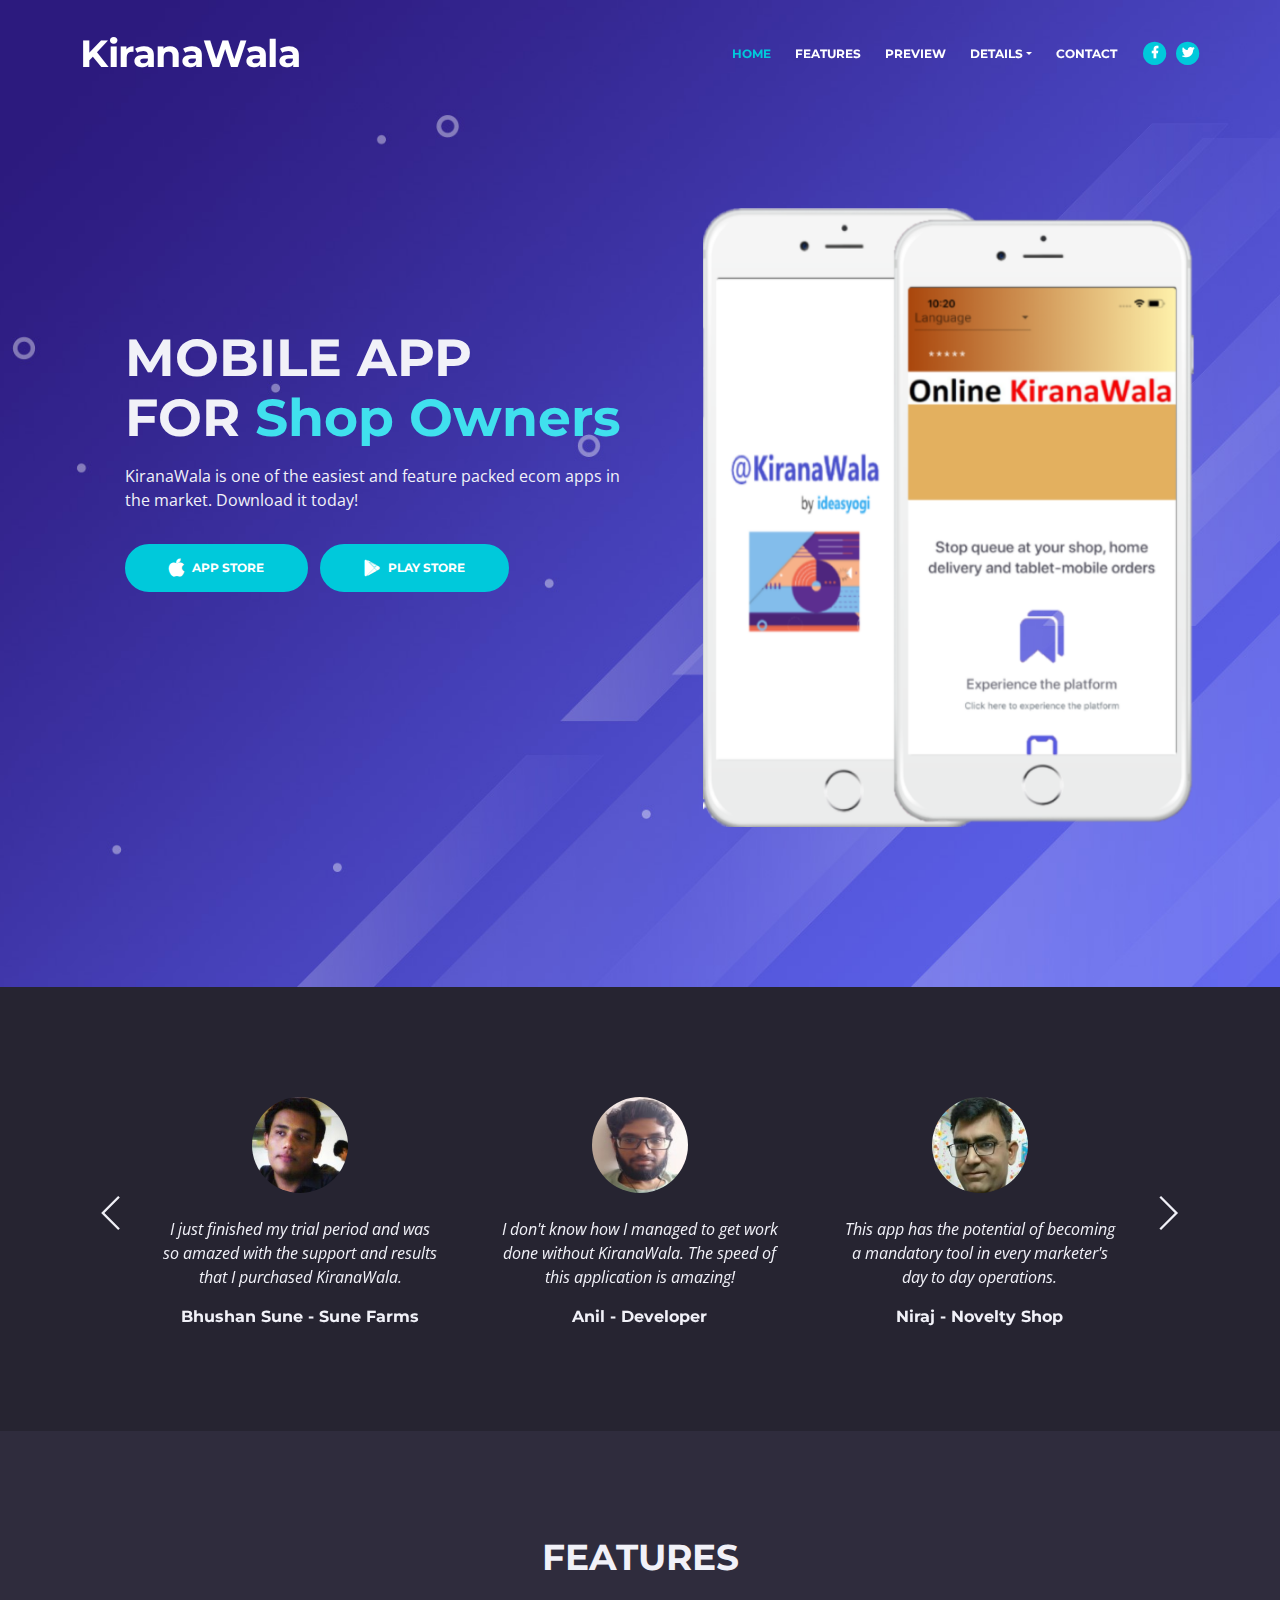
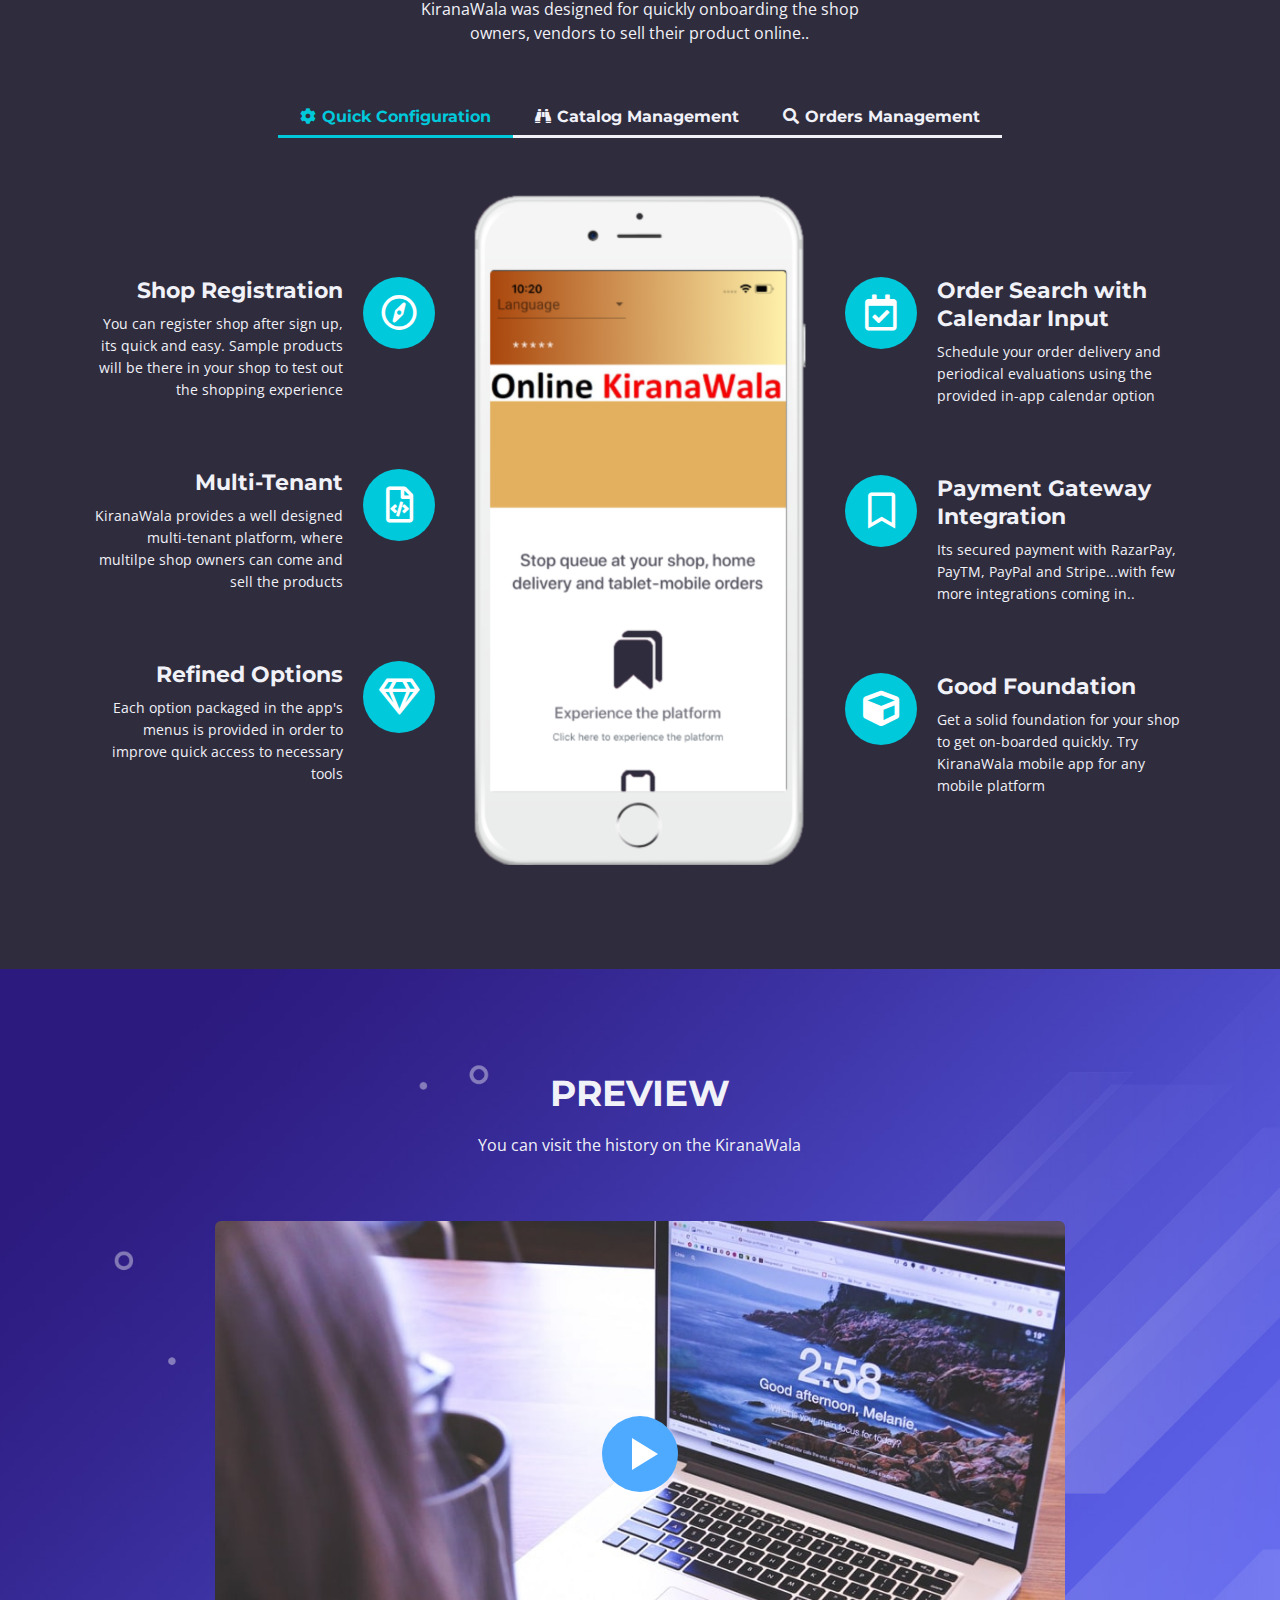
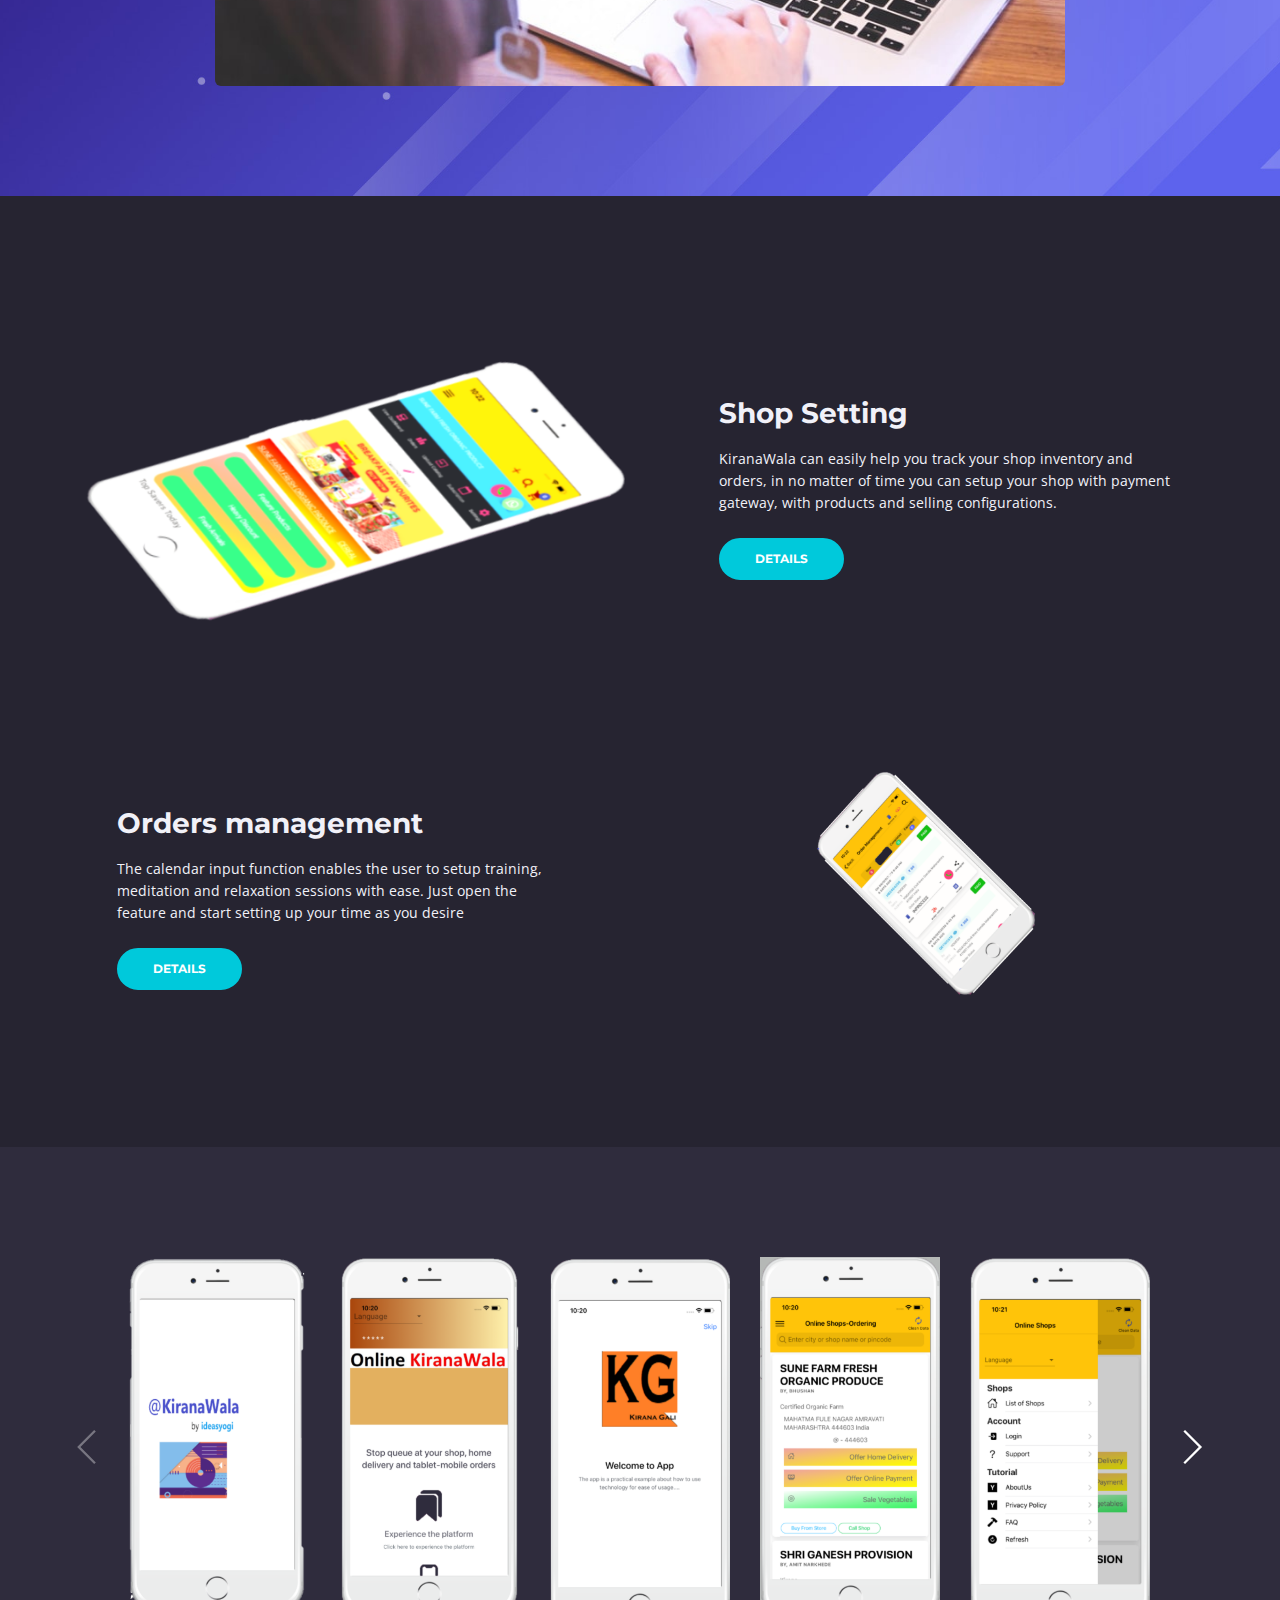
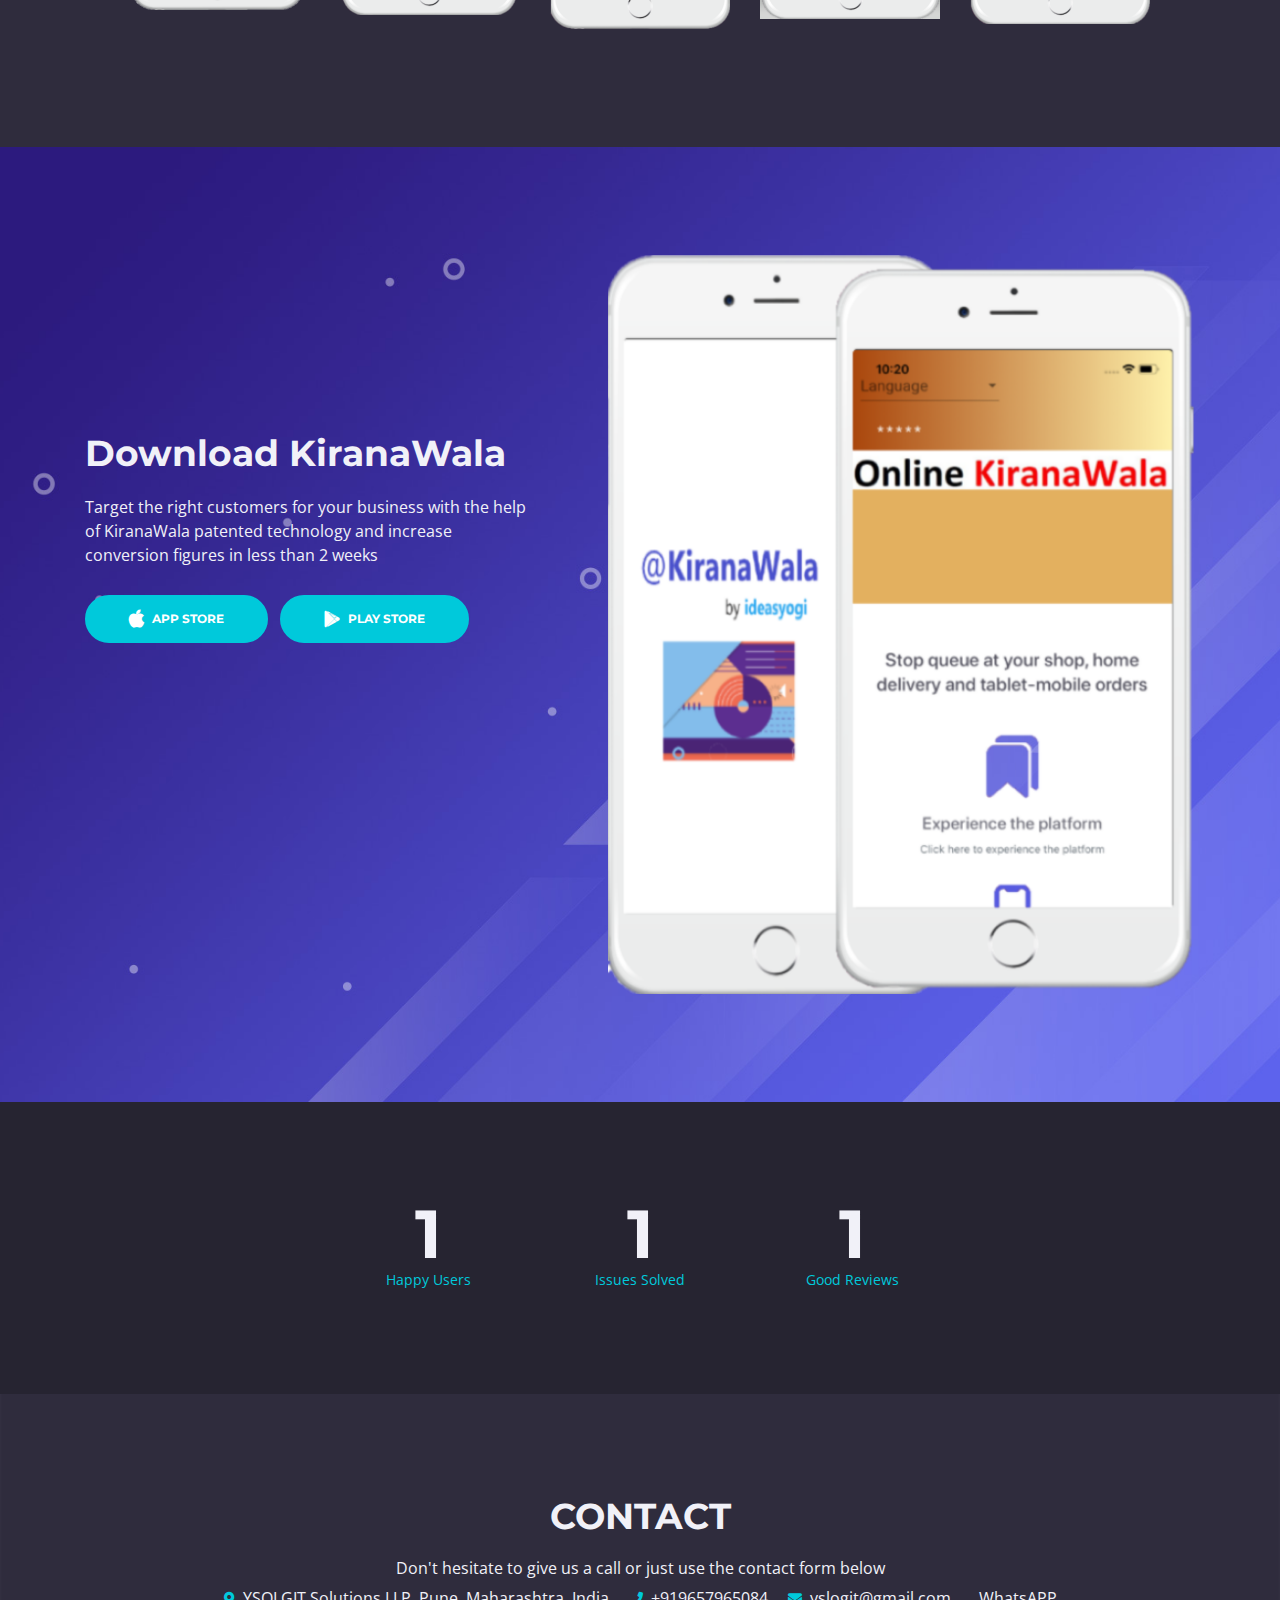
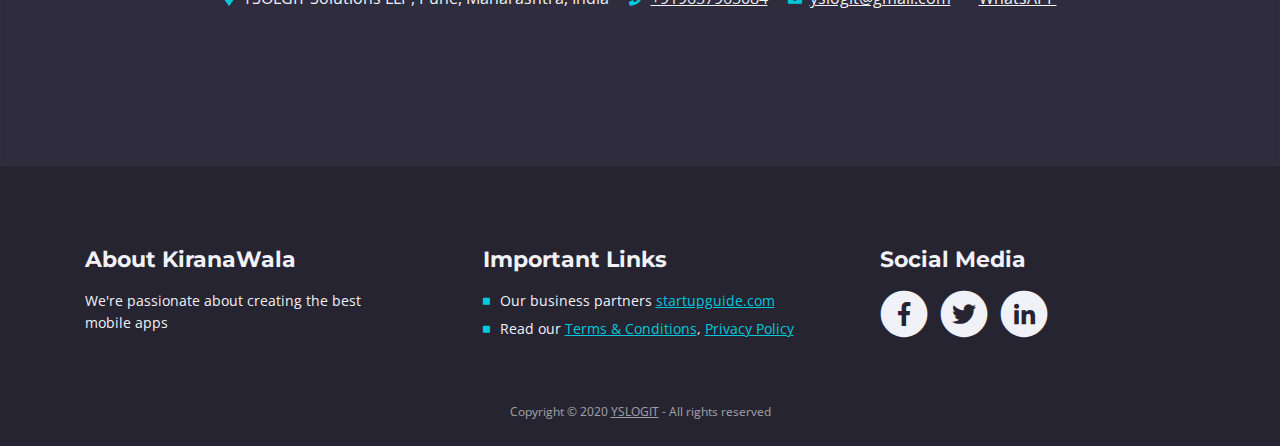
==== commit c12873a0: "niraj sir" ====
--- a/apps/index.html
+++ b/apps/index.html
@@ -5,7 +5,7 @@
     <meta name="viewport" content="width=device-width, initial-scale=1, shrink-to-fit=no">
     
     <!-- SEO Meta Tags -->
-    <meta name="description" content="Mobile app HTML landing page template to help you build a great online presence for your app which will convert visitors into users">
+    <meta name="description" content="YSLOGIT, yslogit,We deliver Mobile apps to help you build a great online presence for your business which will convert visitors into users and grow your business">
     <meta name="author" content="yslogit">
 
     <!-- OG Meta Tags to improve the way the post looks when you share the page on LinkedIn, Facebook, Google+ -->
@@ -15,7 +15,7 @@
 	<meta property="og:description" content="" /> <!-- description shown in the actual shared post -->
 	<meta property="og:image" content="" /> <!-- image link, make sure it's jpg -->
 	<meta property="og:url" content="kiranagali.co.in" /> <!-- where do you want your post to link to -->
-	<meta property="og:type" content="article" />
+	<meta property="og:type" content="mobile app" />
 
     <!-- Website Title -->
     <title>Kiranawala - Mobile App</title>
@@ -512,7 +512,7 @@
                     <div class="text-container">
                         <h3>Shop Setting</h3>
                         <p>KiranaWala can easily help you track your shop inventory and orders, in no matter of time you can setup your shop with payment gateway, with products and selling configurations.</p>
-                        <a class="btn-solid-reg popup-with-move-anim" href="#details-lightbox-1">LIGHTBOX</a>
+                        <a class="btn-solid-reg popup-with-move-anim" href="#details-lightbox-1">DETAILS</a>
                     </div> <!-- end of text-container -->
                 </div> <!-- end of col -->
             </div> <!-- end of row -->
@@ -530,7 +530,7 @@
                         <div class="text-container">
                             <h3>Orders management</h3>
                             <p>The calendar input function enables the user to setup training, meditation and relaxation sessions with ease. Just open the feature and start setting up your time as you desire</p>
-                            <a class="btn-solid-reg popup-with-move-anim" href="#details-lightbox-2">LIGHTBOX</a>
+                            <a class="btn-solid-reg popup-with-move-anim" href="#details-lightbox-2">DETAILS</a>
                         </div> <!-- end of text-container -->
                     </div> <!-- end of col -->
                     <div class="col-lg-6">
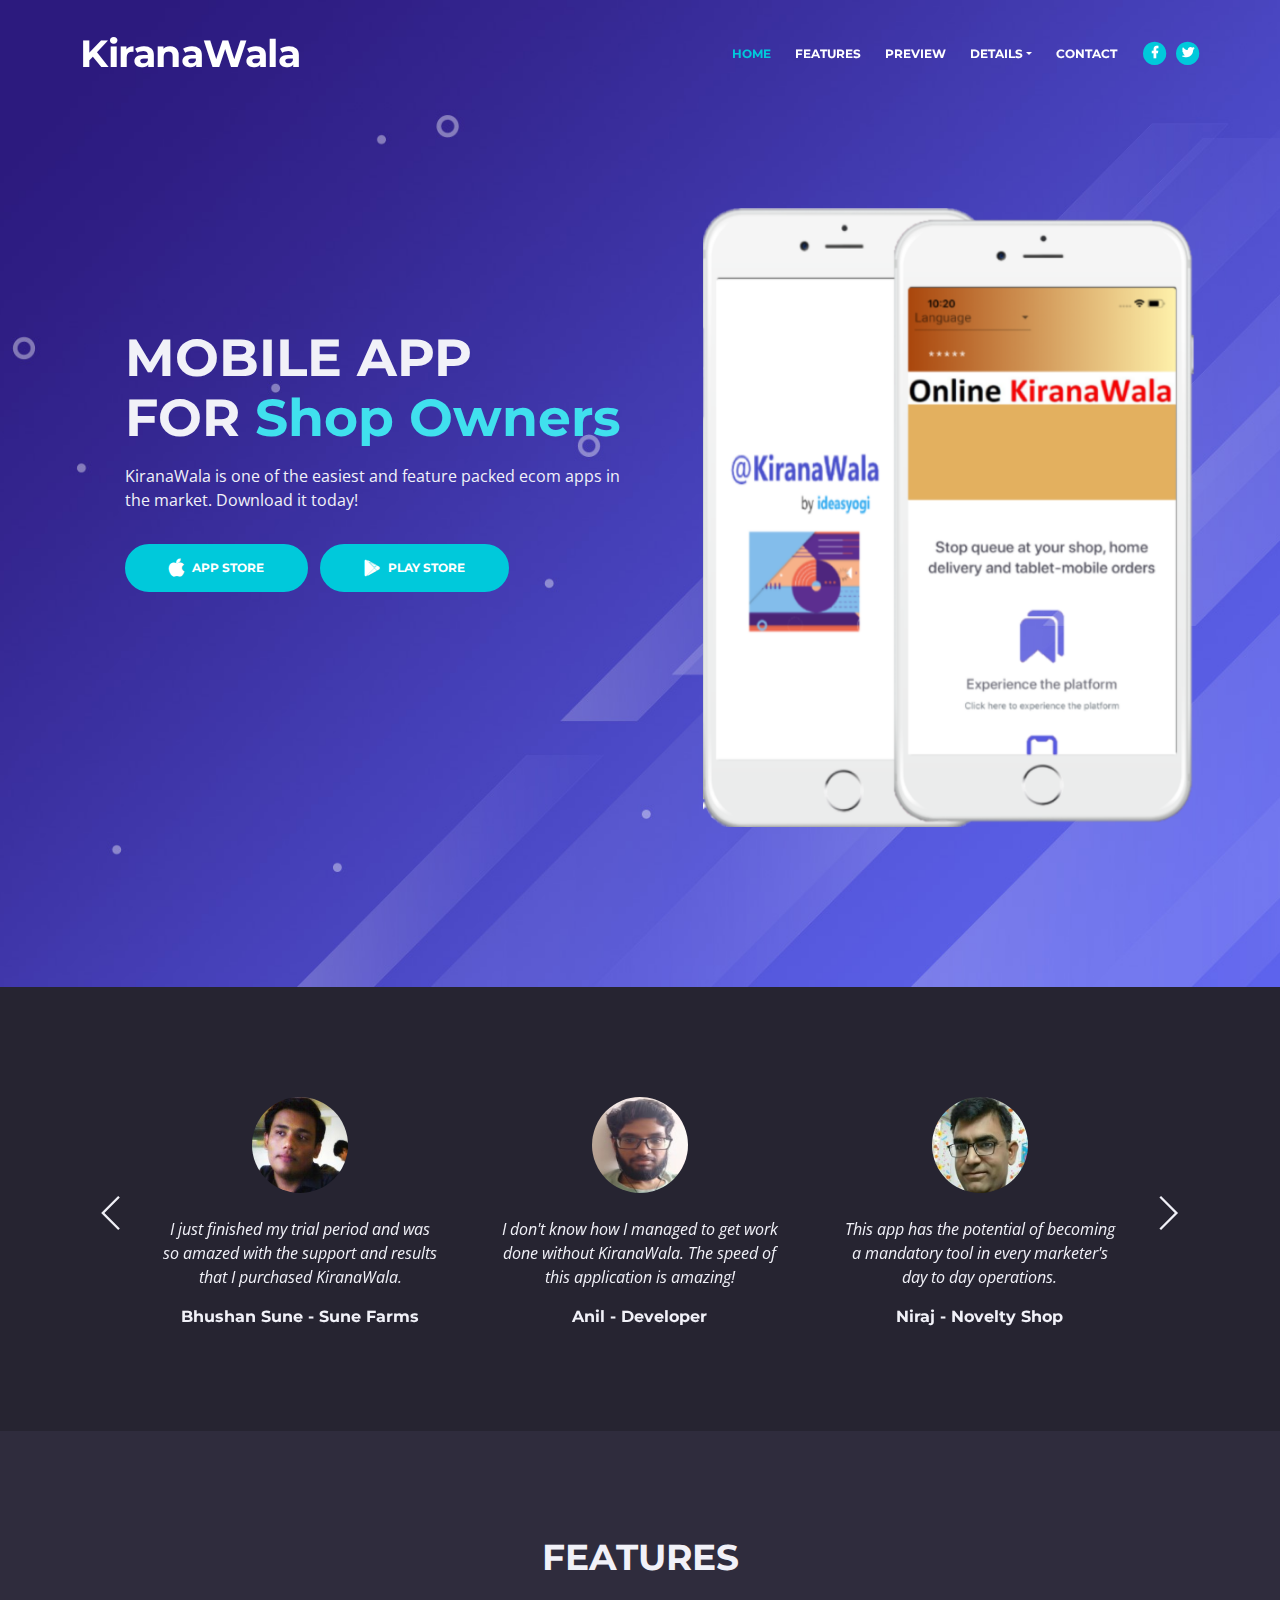
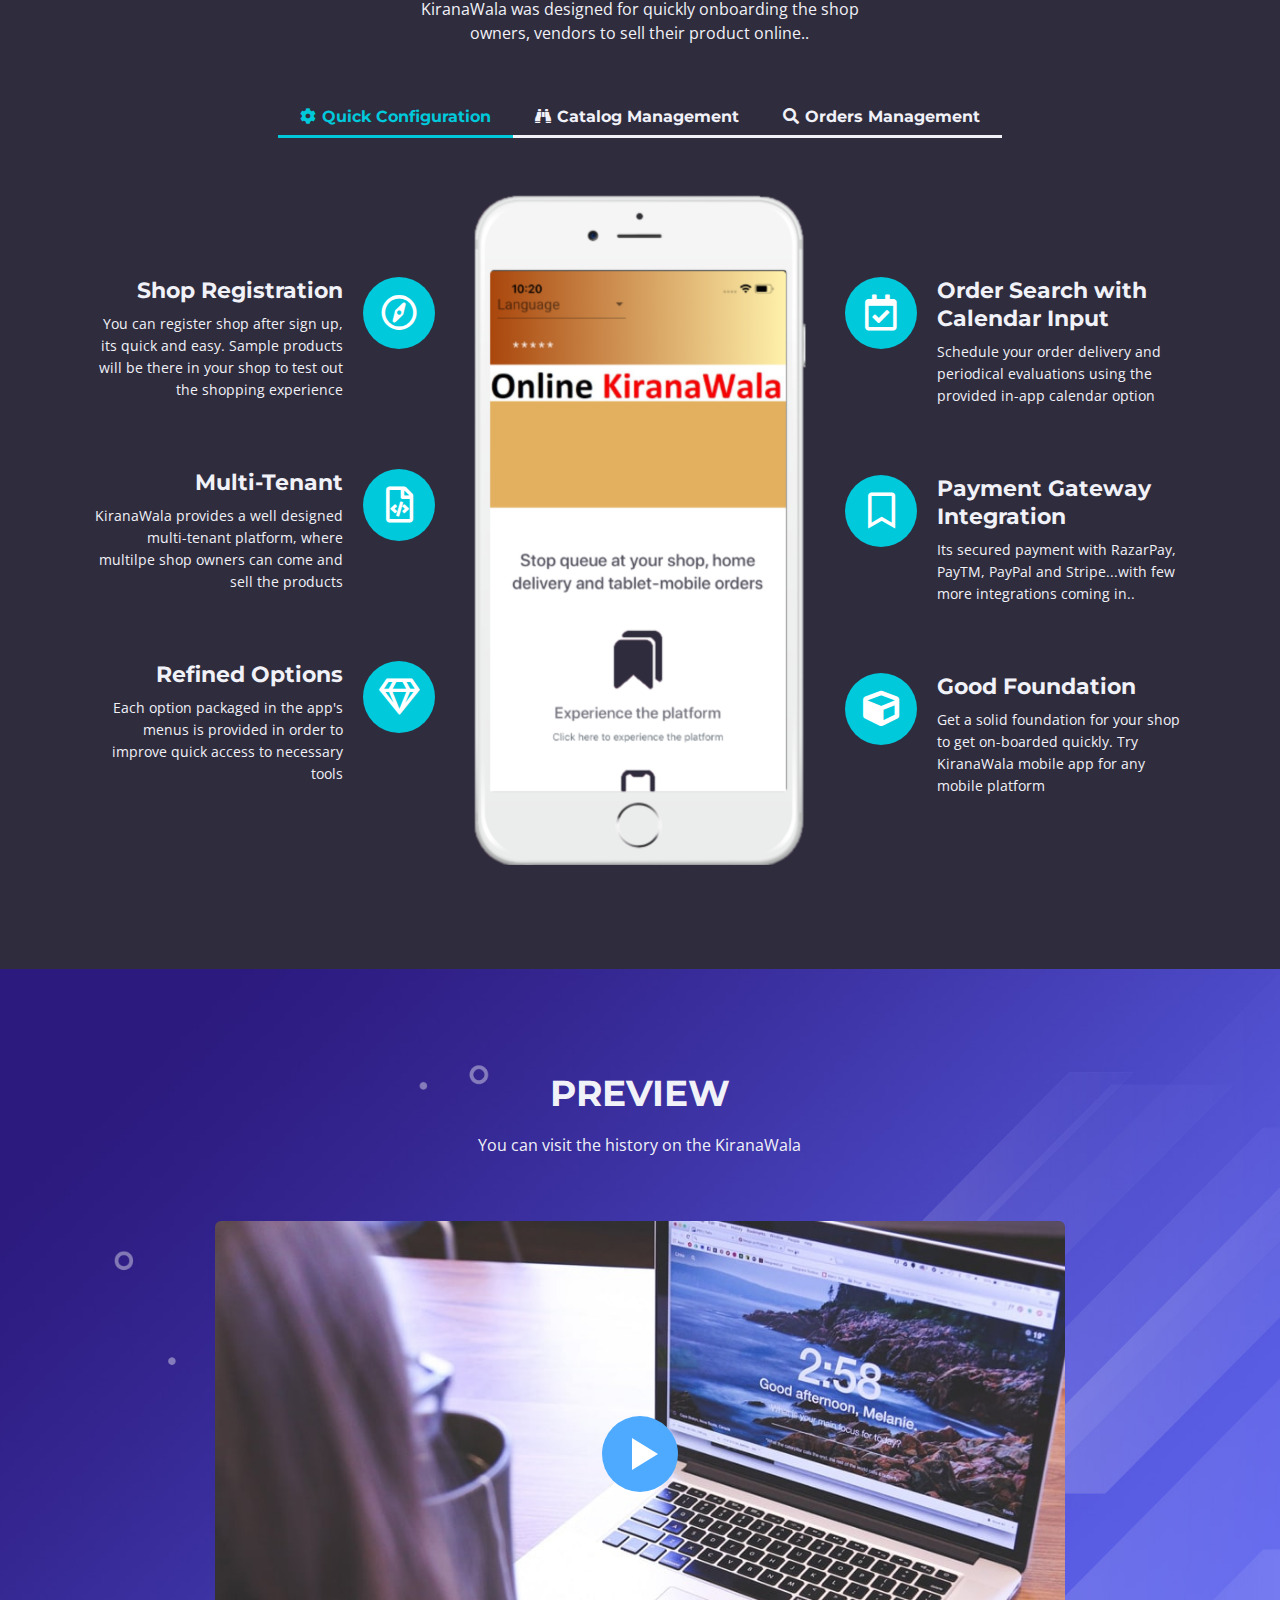
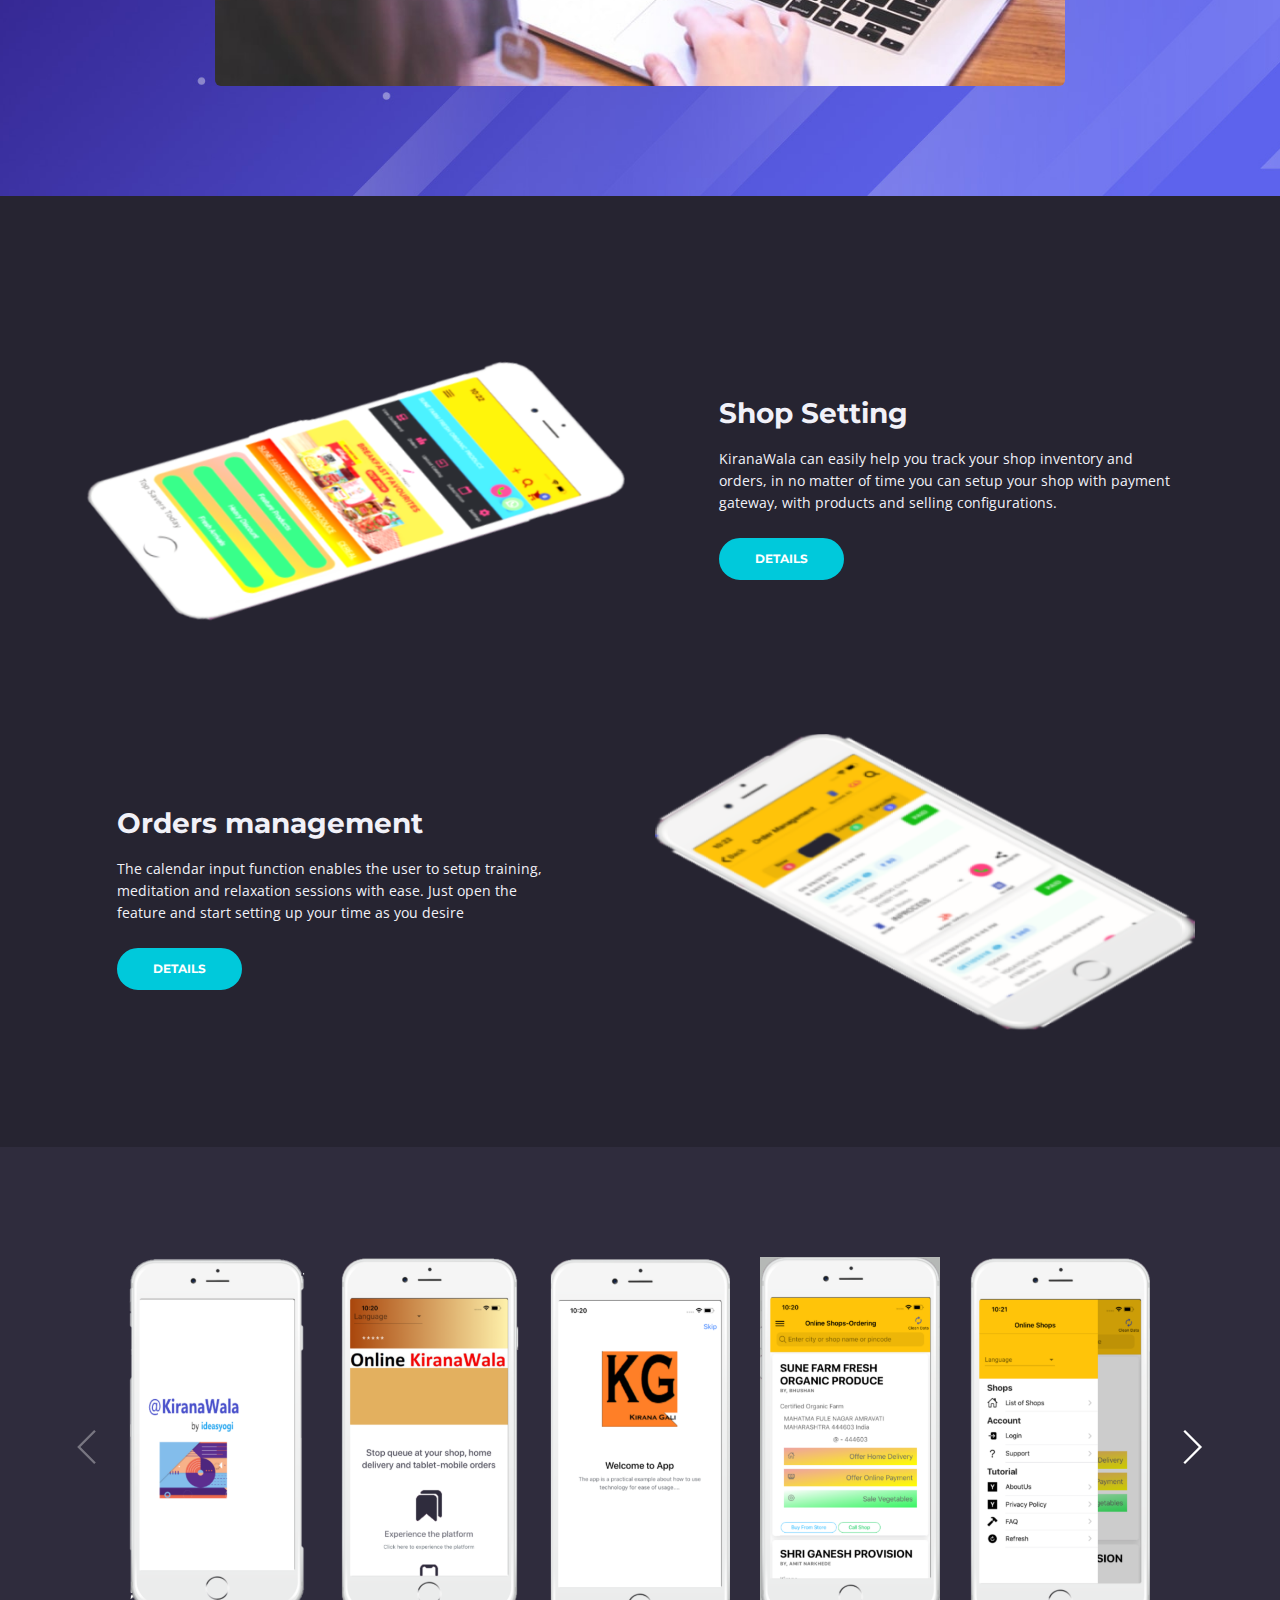
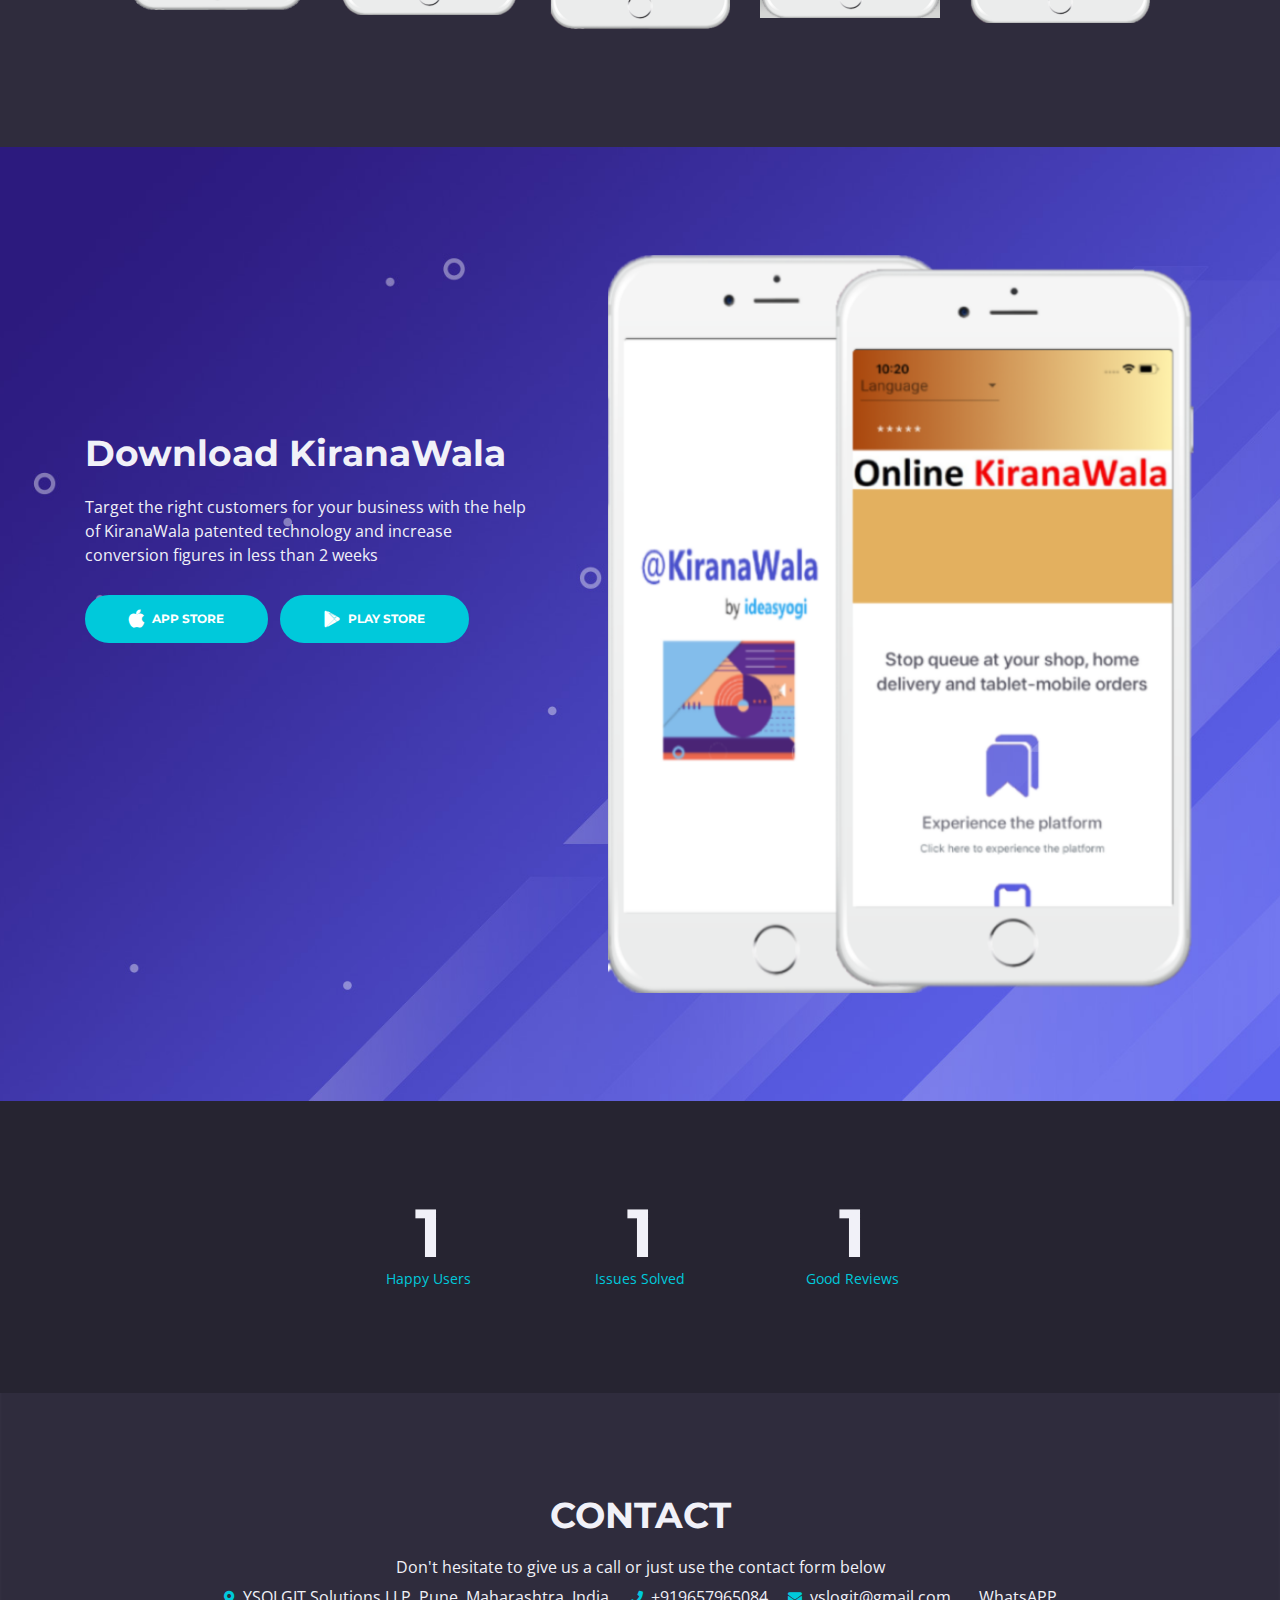
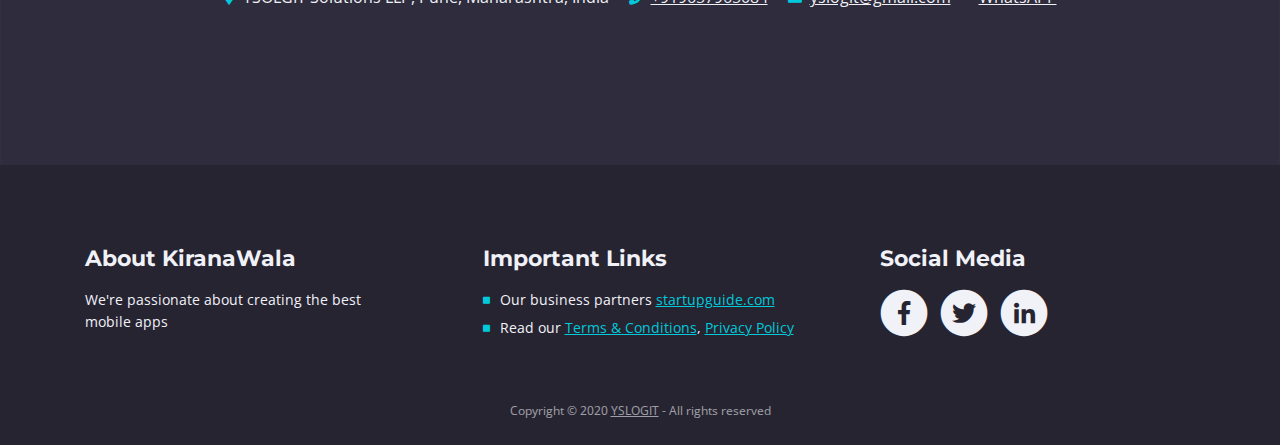
==== commit 0729238e: "niraj sir" ====
--- a/apps/index.html
+++ b/apps/index.html
@@ -89,7 +89,7 @@
             </ul>
             <span class="nav-item social-icons">
                 <span class="fa-stack">
-                    <a href="#your-link">
+                    <a href="https://www.facebook.com/ideasyogi/">
                         <i class="fas fa-circle fa-stack-2x"></i>
                         <i class="fab fa-facebook-f fa-stack-1x"></i>
                     </a>
@@ -853,7 +853,7 @@
                     <div class="footer-col last">
                         <h4>Social Media</h4>
                         <span class="fa-stack">
-                            <a href="#your-link">
+                            <a href="https://www.facebook.com/ideasyogi/">
                                 <i class="fas fa-circle fa-stack-2x"></i>
                                 <i class="fab fa-facebook-f fa-stack-1x"></i>
                             </a>
@@ -877,7 +877,7 @@
                             </a>
                         </span-->
                         <span class="fa-stack">
-                            <a href="#your-link">
+                            <a href="https://www.linkedin.com/in/manisha-dakre-5032181b8/">
                                 <i class="fas fa-circle fa-stack-2x"></i>
                                 <i class="fab fa-linkedin-in fa-stack-1x"></i>
                             </a>
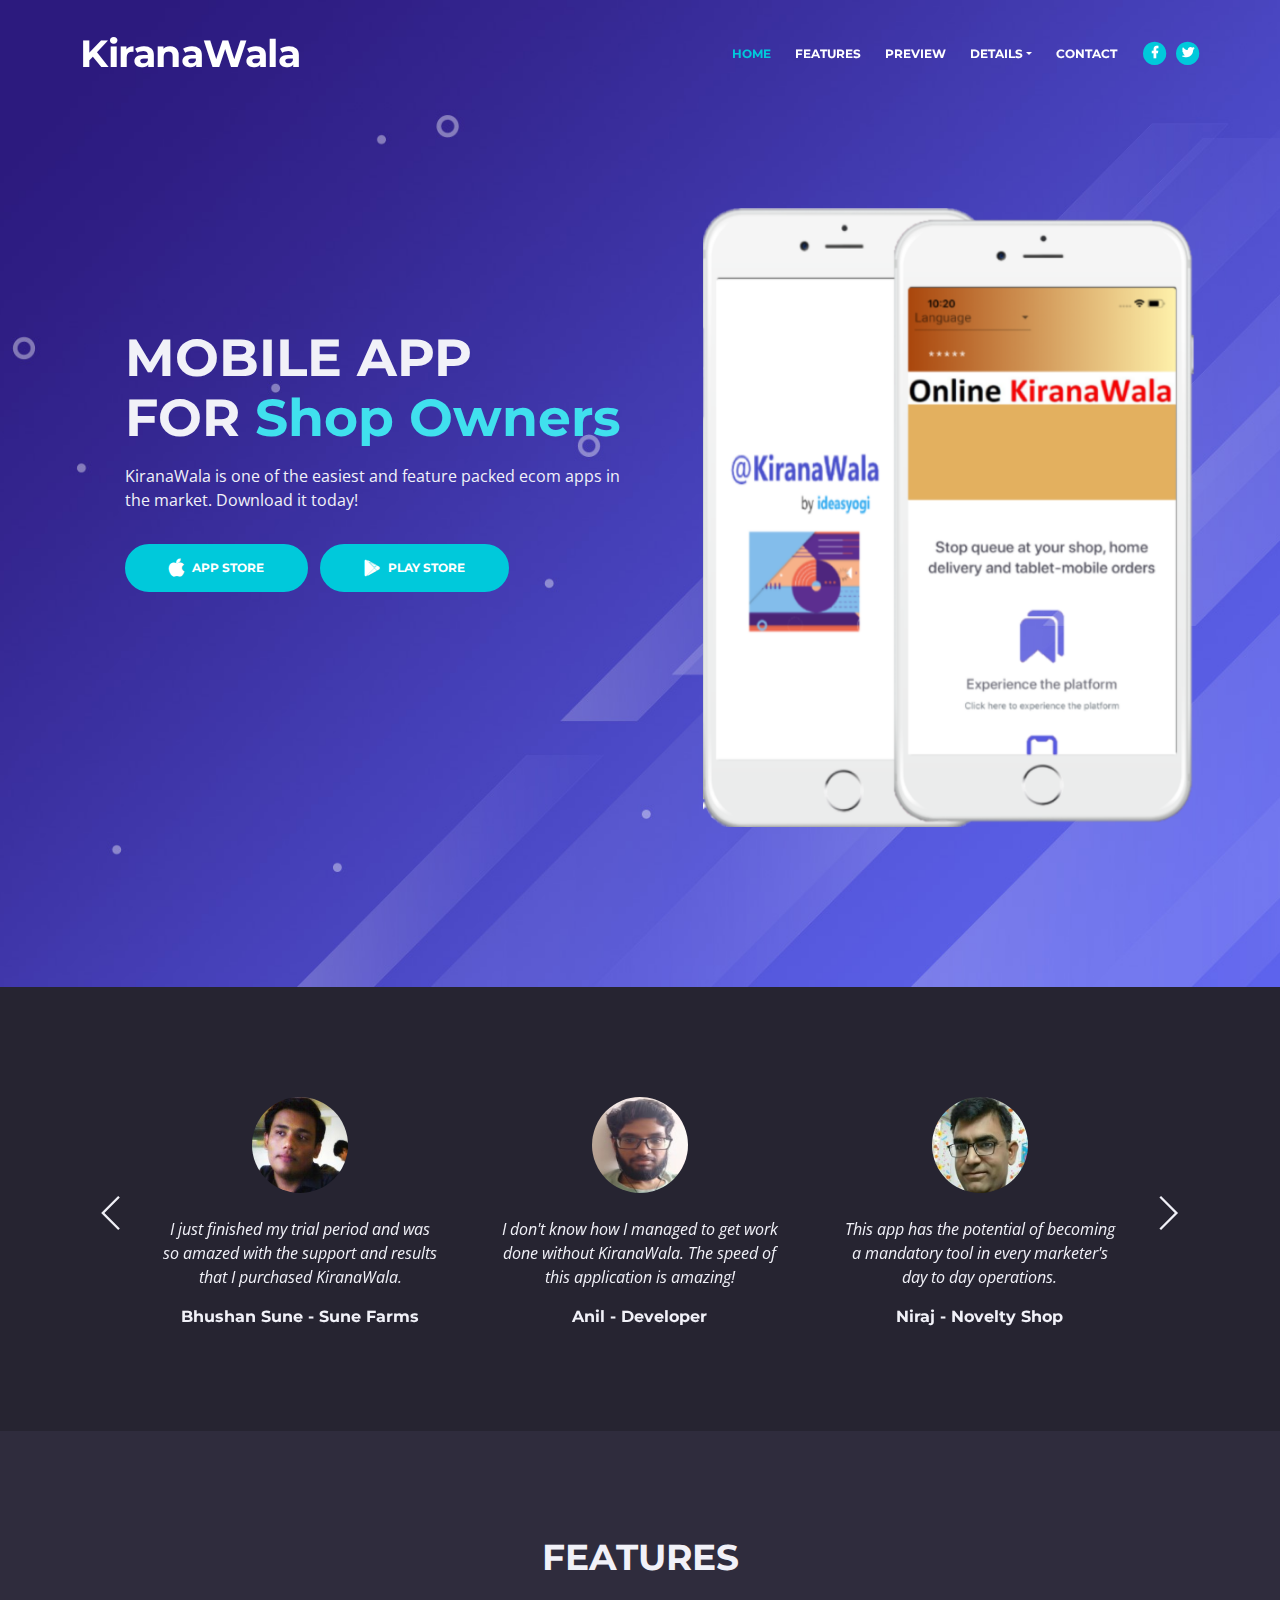
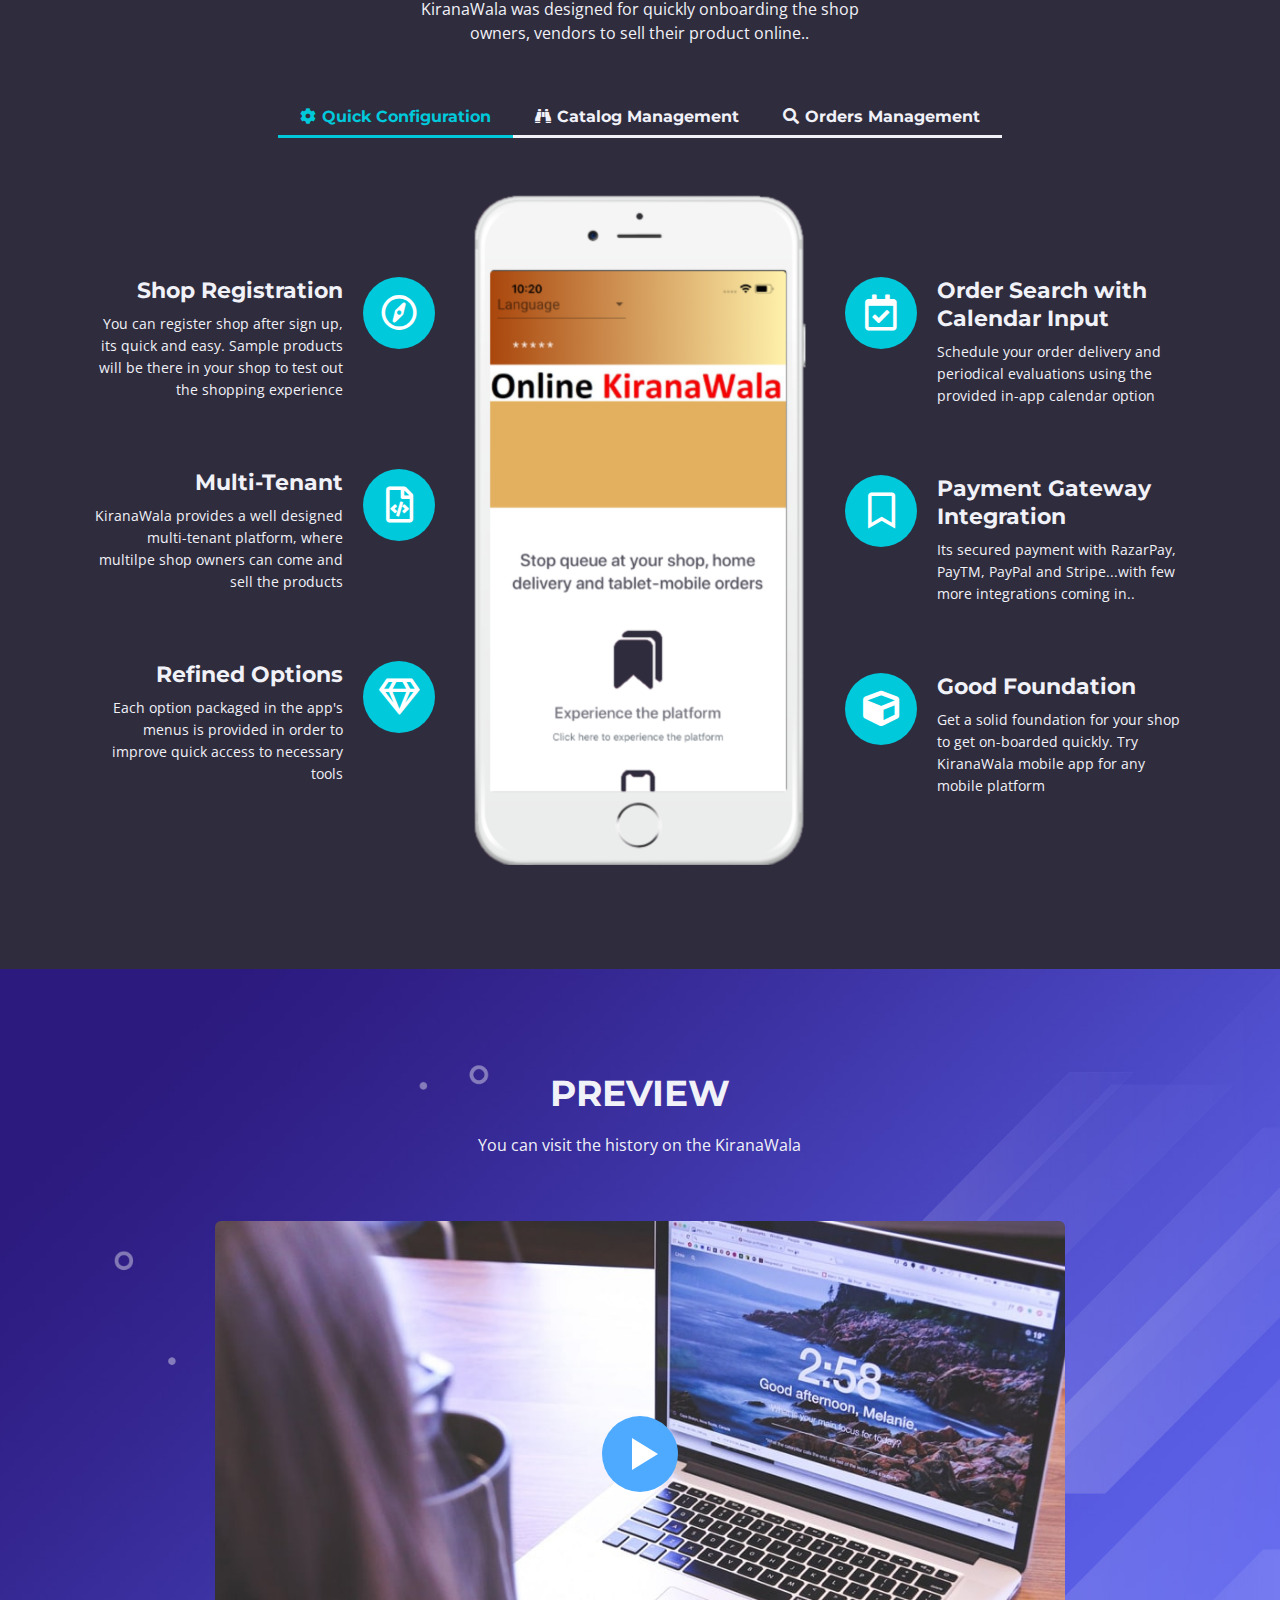
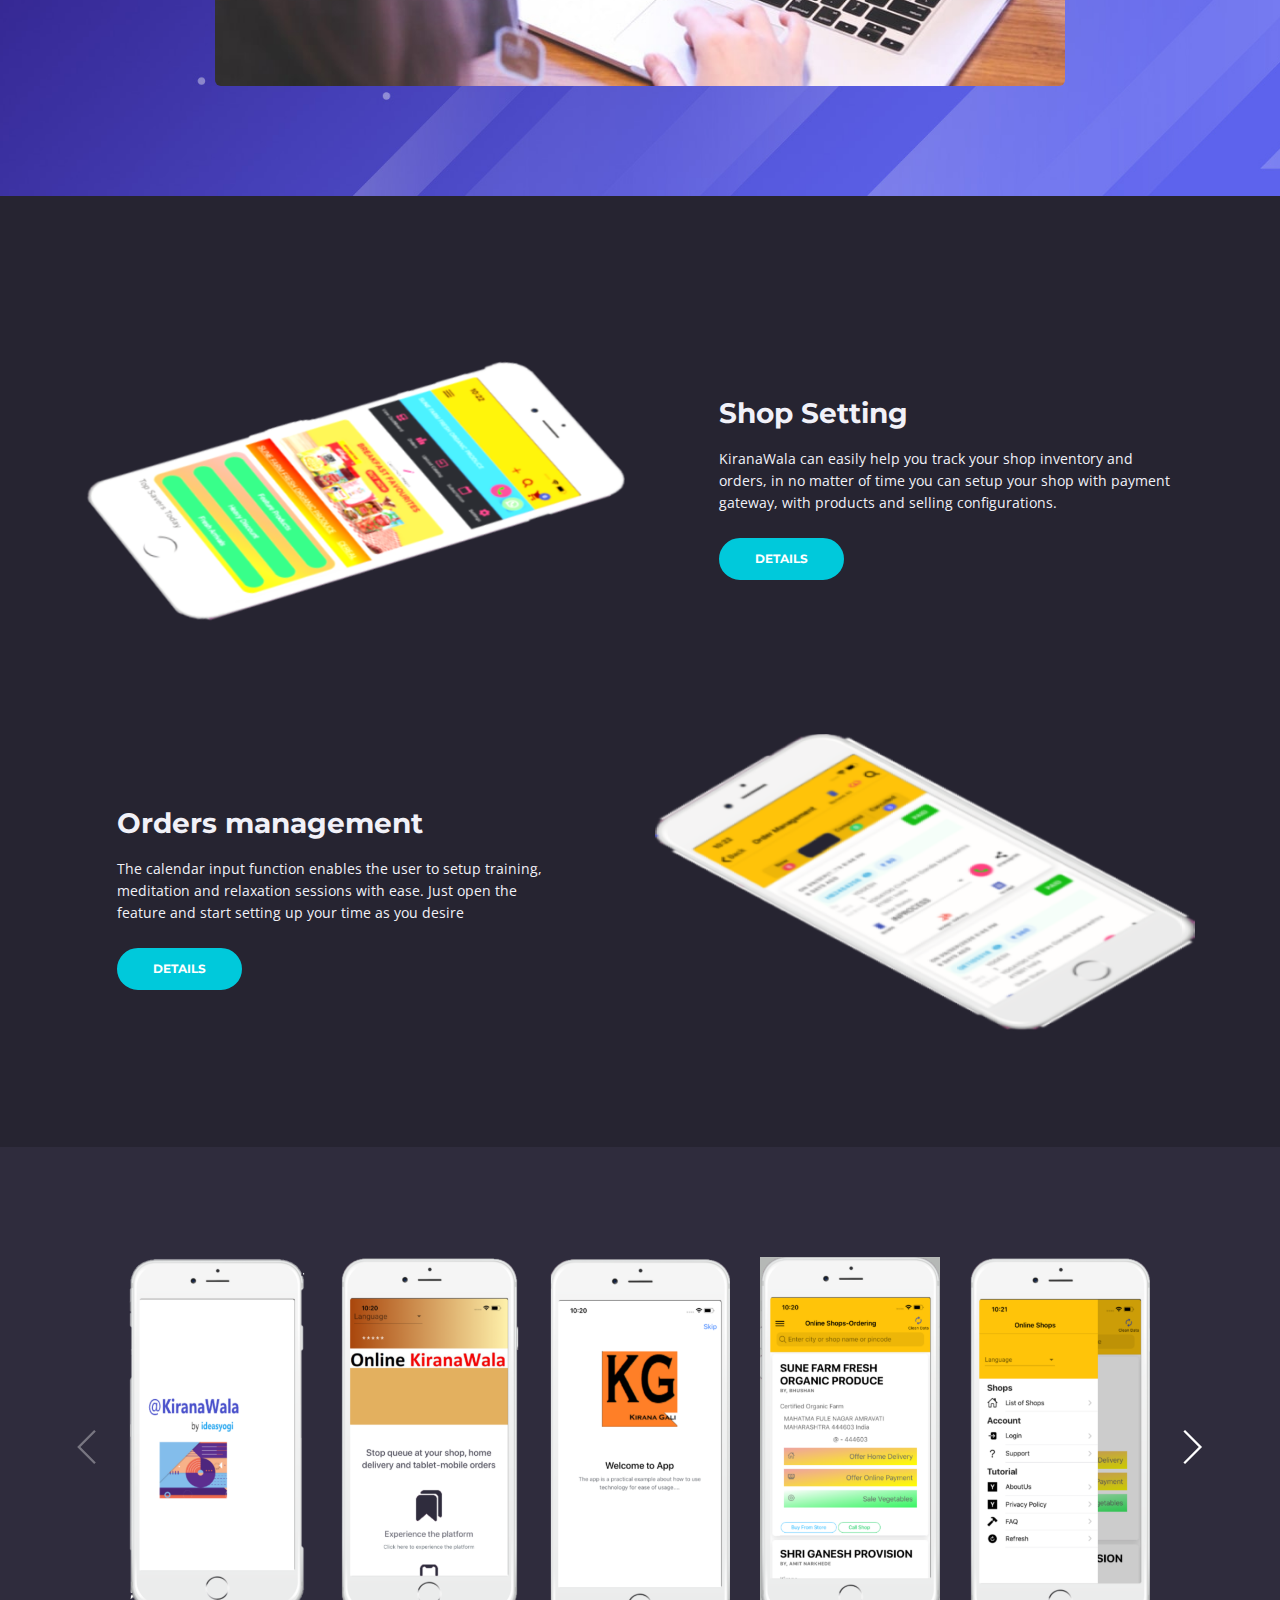
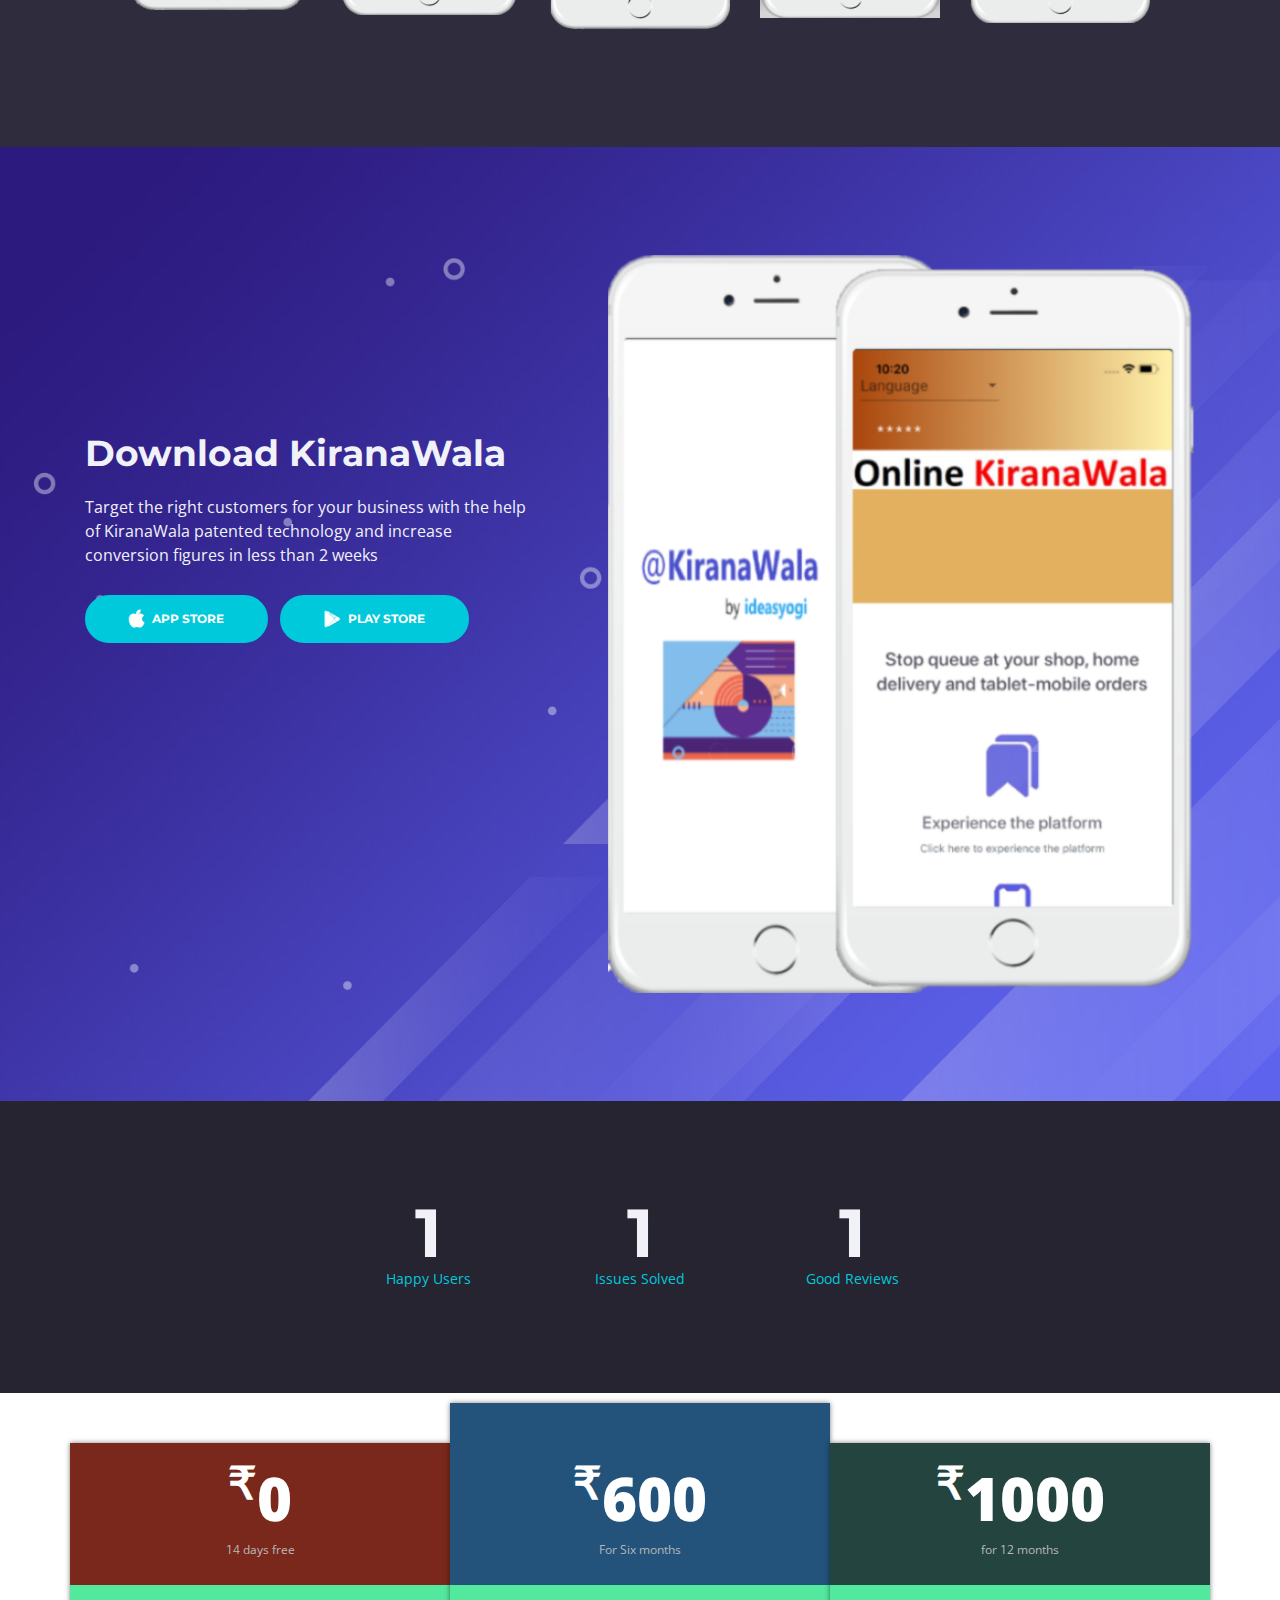
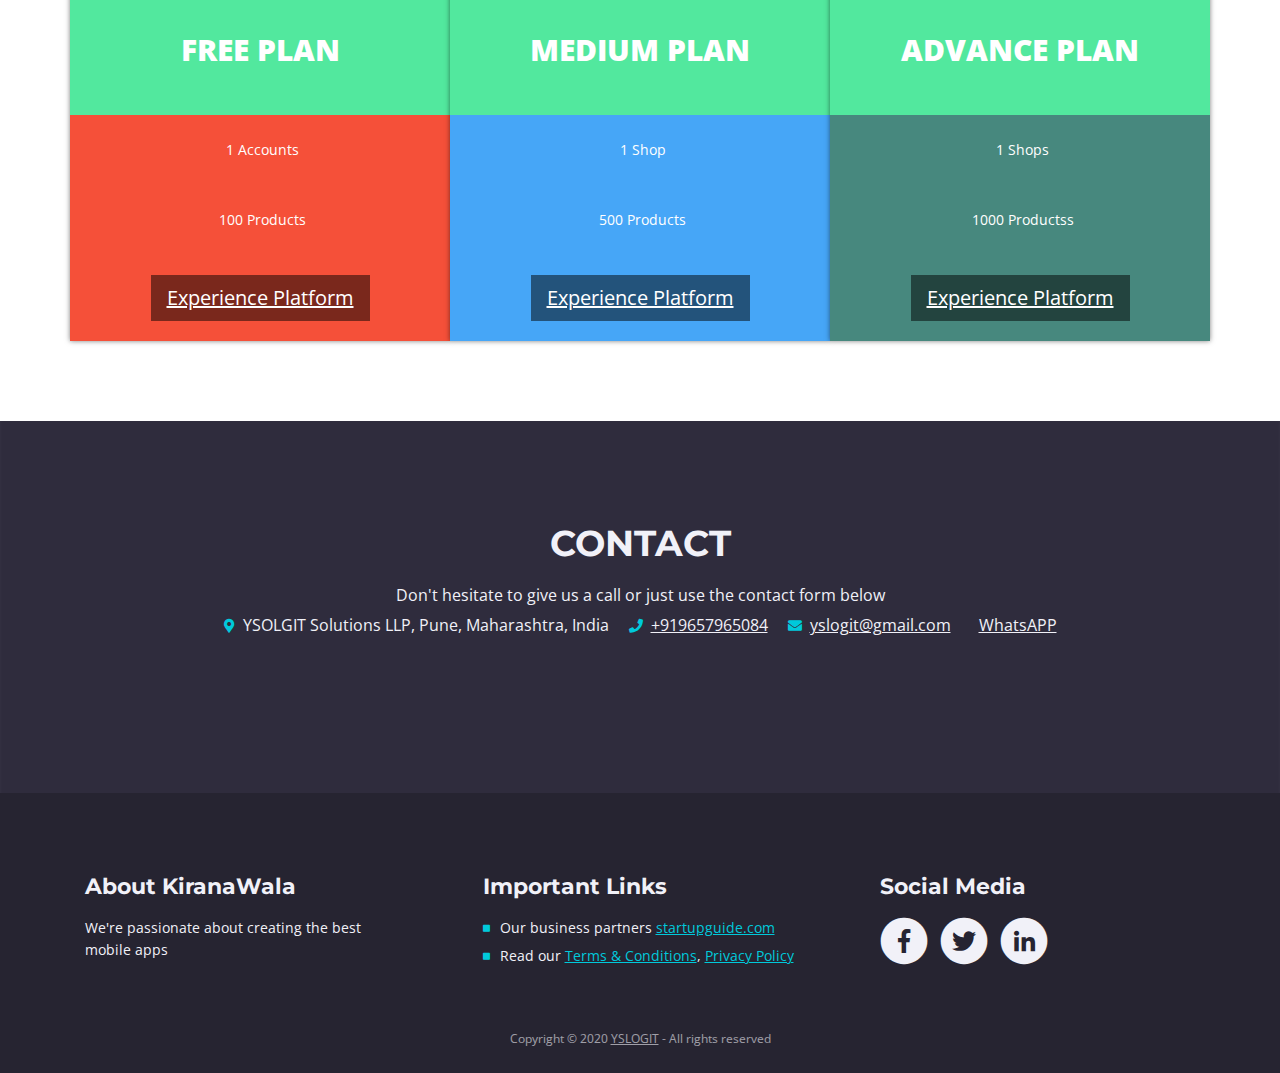
==== commit 0d02ee7b: "niraj sir" ====
--- a/apps/index.html
+++ b/apps/index.html
@@ -803,6 +803,85 @@
     <!-- end of statistics -->
 
 
+<div class="container">
+           
+  
+        <div class="row db-padding-btm db-attached">
+            <div class="col-xs-12 col-sm-4 col-md-4 col-lg-4">
+                <div class="db-wrapper">
+                    <div class="db-pricing-eleven db-bk-color-one">
+                        <div class="price">
+                            <sup>₹</sup>0
+                                <small>14 days free</small>
+                        </div>
+                        <div class="type">
+                            FREE PLAN
+                        </div>
+                        <ul>
+
+                            <li><i class="glyphicon glyphicon-print"></i>1 Accounts </li>
+                            <li><i class="glyphicon glyphicon-time"></i>100 Products </li>
+                            
+                        </ul>
+                        <div class="pricing-footer">
+
+                            <a href="#" class="btn db-button-color-square btn-lg">Experience Platform</a>
+                        </div>
+                    </div>
+                </div>
+            </div>
+            <div class="col-xs-12 col-sm-4 col-md-4 col-lg-4">
+                 <div class="db-wrapper">
+                <div class="db-pricing-eleven db-bk-color-two popular">
+                    <div class="price">
+                        <sup>₹</sup>600
+                                <small>For Six months</small>
+                    </div>
+                    <div class="type">
+                        MEDIUM PLAN
+                    </div>
+                    <ul>
+
+                        <li><i class="glyphicon glyphicon-print"></i>1 Shop </li>
+                        <li><i class="glyphicon glyphicon-time"></i>500 Products </li>
+                        
+                    </ul>
+                    <div class="pricing-footer">
+
+                        <a href="#" class="btn db-button-color-square btn-lg">Experience Platform</a>
+                    </div>
+                </div>
+                     </div>
+            </div>
+            <div class="col-xs-12 col-sm-4 col-md-4 col-lg-4">
+                 <div class="db-wrapper">
+                <div class="db-pricing-eleven db-bk-color-three">
+                    <div class="price">
+                        <sup>₹</sup>1000
+                                <small>for 12 months</small>
+                    </div>
+                    <div class="type">
+                        ADVANCE PLAN
+                    </div>
+                    <ul>
+
+                        <li><i class="glyphicon glyphicon-print"></i>1 Shops </li>
+                        <li><i class="glyphicon glyphicon-time"></i>1000 Productss </li>
+                       
+                    </ul>
+                    <div class="pricing-footer">
+
+                        <a href="#" class="btn db-button-color-square btn-lg">Experience Platform</a>
+                    </div>
+                </div>
+                     </div>
+            </div>
+
+        </div>
+
+    </div>
+    </div>
+
     <!-- Contact -->
     <div id="contact" class="form">
         <div class="container">
--- a/apps/css/styles.css
+++ b/apps/css/styles.css
@@ -2100,4 +2100,124 @@
 	}
 	/* end of extra pages */
 }
+
+/*=============================================================
+    Authour URL: www.designbootstrap.com
+    
+    http://www.designbootstrap.com/
+
+    License: MIT     
+========================================================  */
+
+/*============================================================
+BACKGROUND COLORS
+============================================================*/
+.db-bk-color-one {
+    background-color: #f55039;
+}
+
+.db-bk-color-two {
+    background-color: #46A6F7;
+}
+
+.db-bk-color-three {
+    background-color: #47887E;
+}
+
+.db-bk-color-six {
+    background-color: #F59B24;
+}
+/*============================================================
+PRICING STYLES
+==========================================================*/
+.db-padding-btm {
+    padding-bottom: 50px;
+}
+.db-button-color-square {
+    color: #fff;
+    background-color: rgba(0, 0, 0, 0.50);
+    border: none;
+    border-radius: 0px;
+    -webkit-border-radius: 0px;
+    -moz-border-radius: 0px;
+}
+
+    .db-button-color-square:hover {
+        color: #fff;
+        background-color: rgba(0, 0, 0, 0.50);
+        border: none;
+    }
+
+
+.db-pricing-eleven {
+    margin-bottom: 30px;
+    margin-top: 50px;
+    text-align: center;
+    box-shadow: 0 0 5px rgba(0, 0, 0, .5);
+    color: #fff;
+    line-height: 30px;
+}
+
+    .db-pricing-eleven ul {
+        list-style: none;
+        margin: 0;
+        text-align: center;
+        padding-left: 0px;
+    }
+
+        .db-pricing-eleven ul li {
+            padding-top: 20px;
+            padding-bottom: 20px;
+            cursor: pointer;
+        }
+
+            .db-pricing-eleven ul li i {
+                margin-right: 5px;
+            }
+
+
+    .db-pricing-eleven .price {
+        background-color: rgba(0, 0, 0, 0.5);
+        padding: 40px 20px 20px 20px;
+        font-size: 60px;
+        font-weight: 900;
+        color: #FFFFFF;
+    }
+
+        .db-pricing-eleven .price small {
+            color: #B8B8B8;
+            display: block;
+            font-size: 12px;
+            margin-top: 22px;
+        }
+
+    .db-pricing-eleven .type {
+        background-color: #52E89E;
+        padding: 50px 20px;
+        font-weight: 900;
+        text-transform: uppercase;
+        font-size: 30px;
+    }
+
+    .db-pricing-eleven .pricing-footer {
+        padding: 20px;
+    }
+
+.db-attached > .col-lg-4,
+.db-attached > .col-lg-3,
+.db-attached > .col-md-4,
+.db-attached > .col-md-3,
+.db-attached > .col-sm-4,
+.db-attached > .col-sm-3 {
+    padding-left: 0;
+    padding-right: 0;
+}
+
+.db-pricing-eleven.popular {
+    margin-top: 10px;
+}
+
+    .db-pricing-eleven.popular .price {
+        padding-top: 80px;
+    }
 /* end of min-width width 1200px */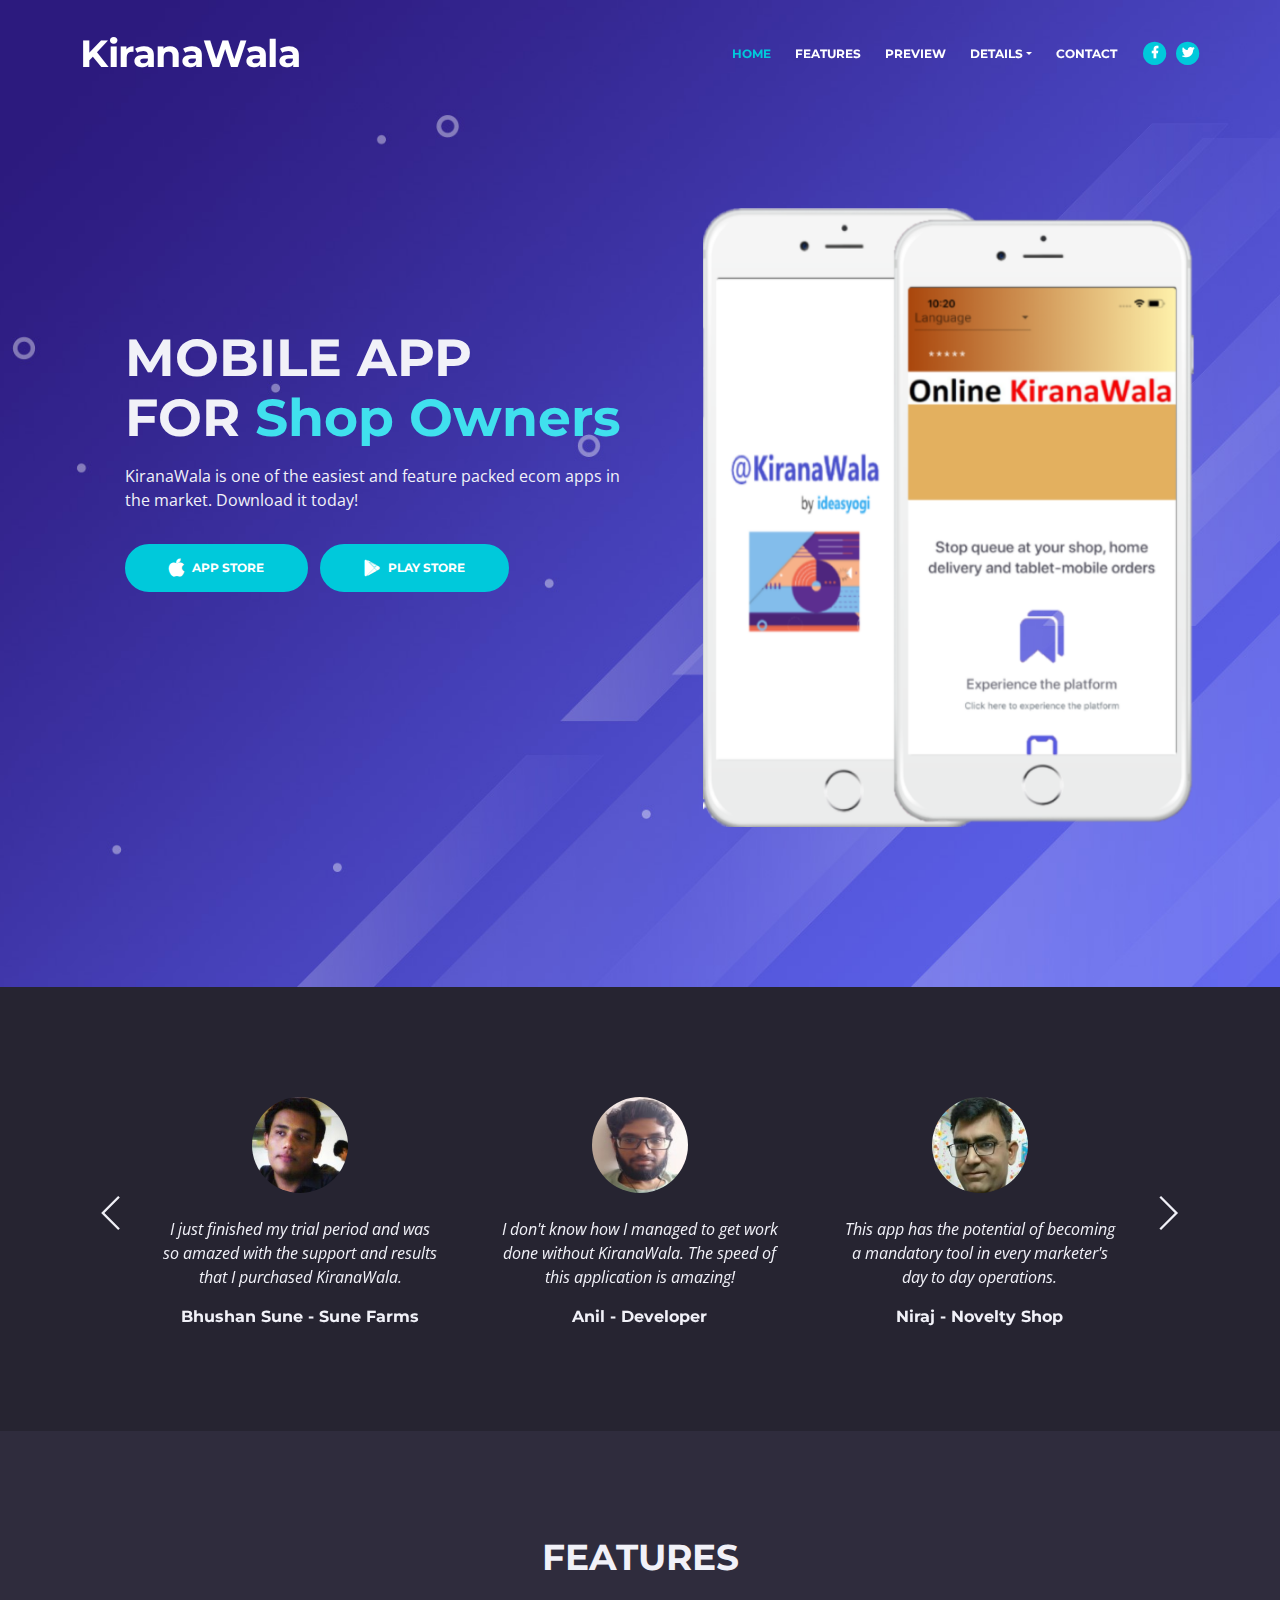
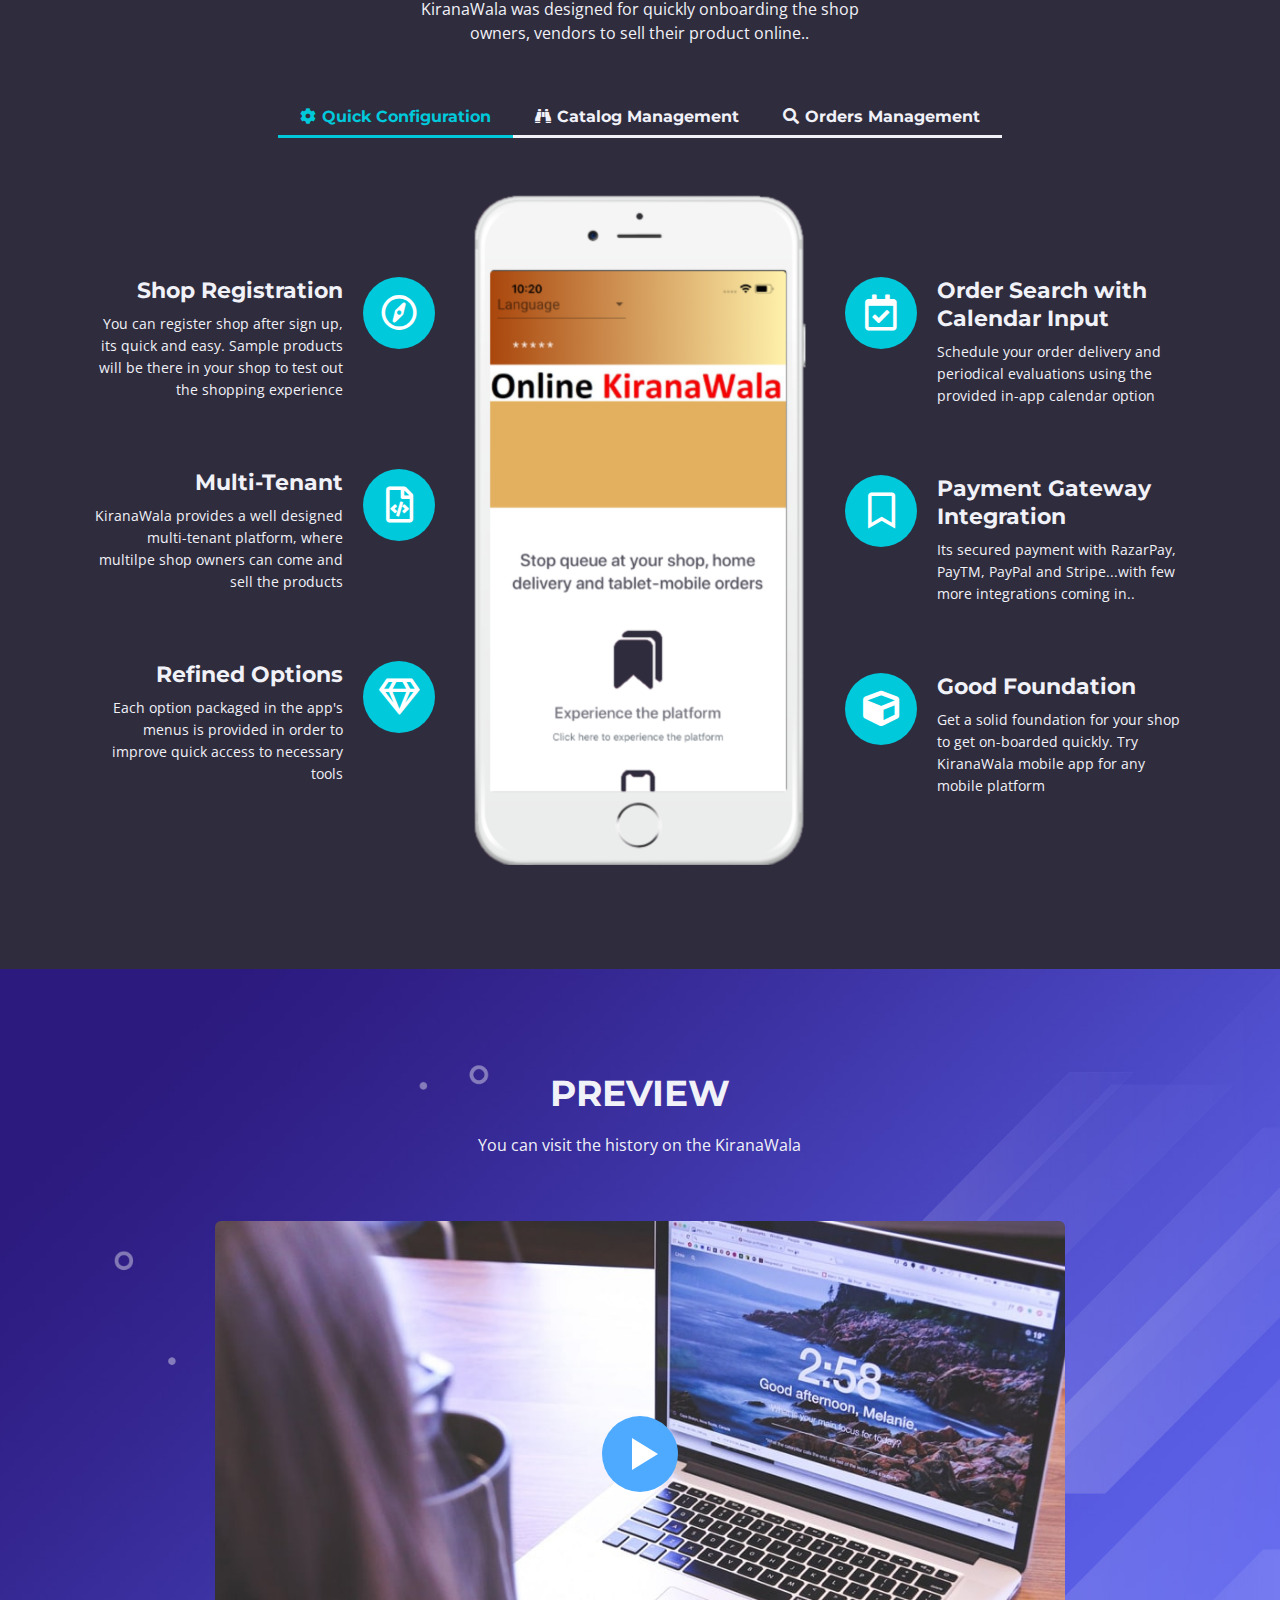
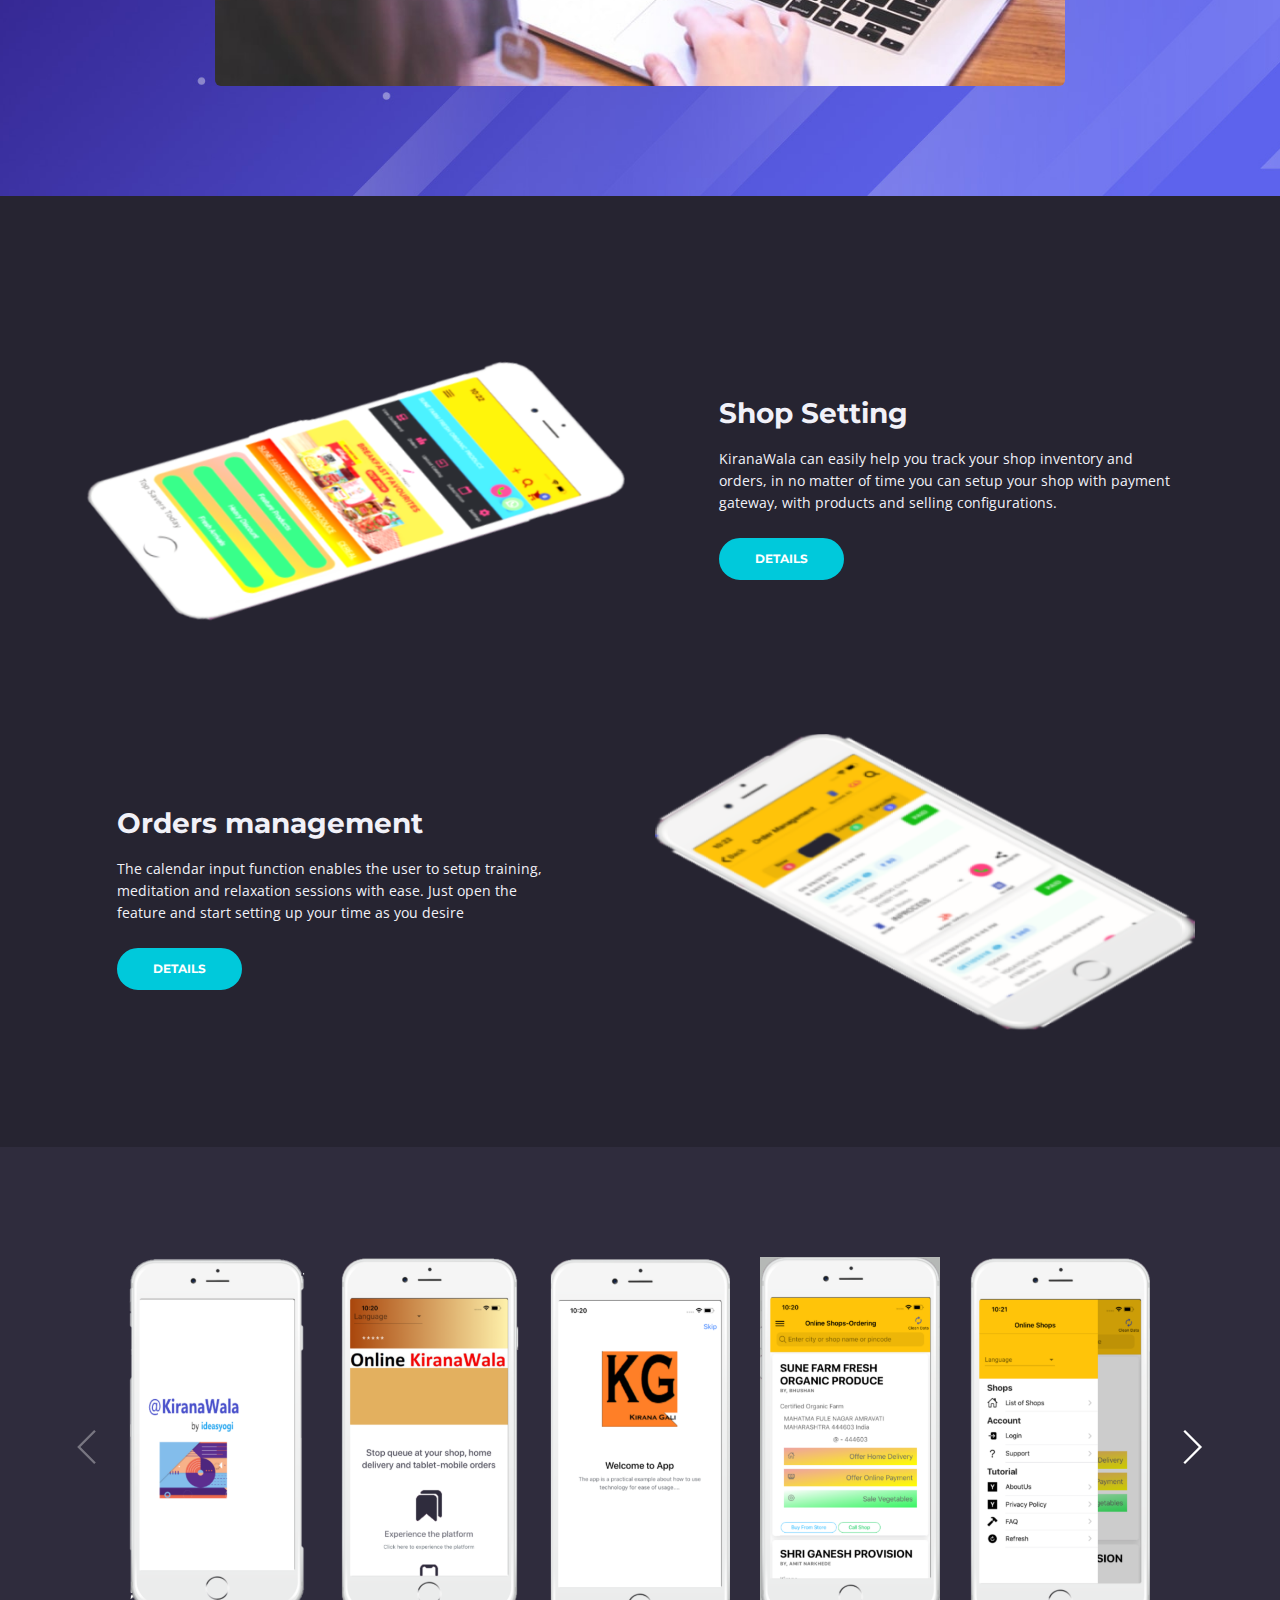
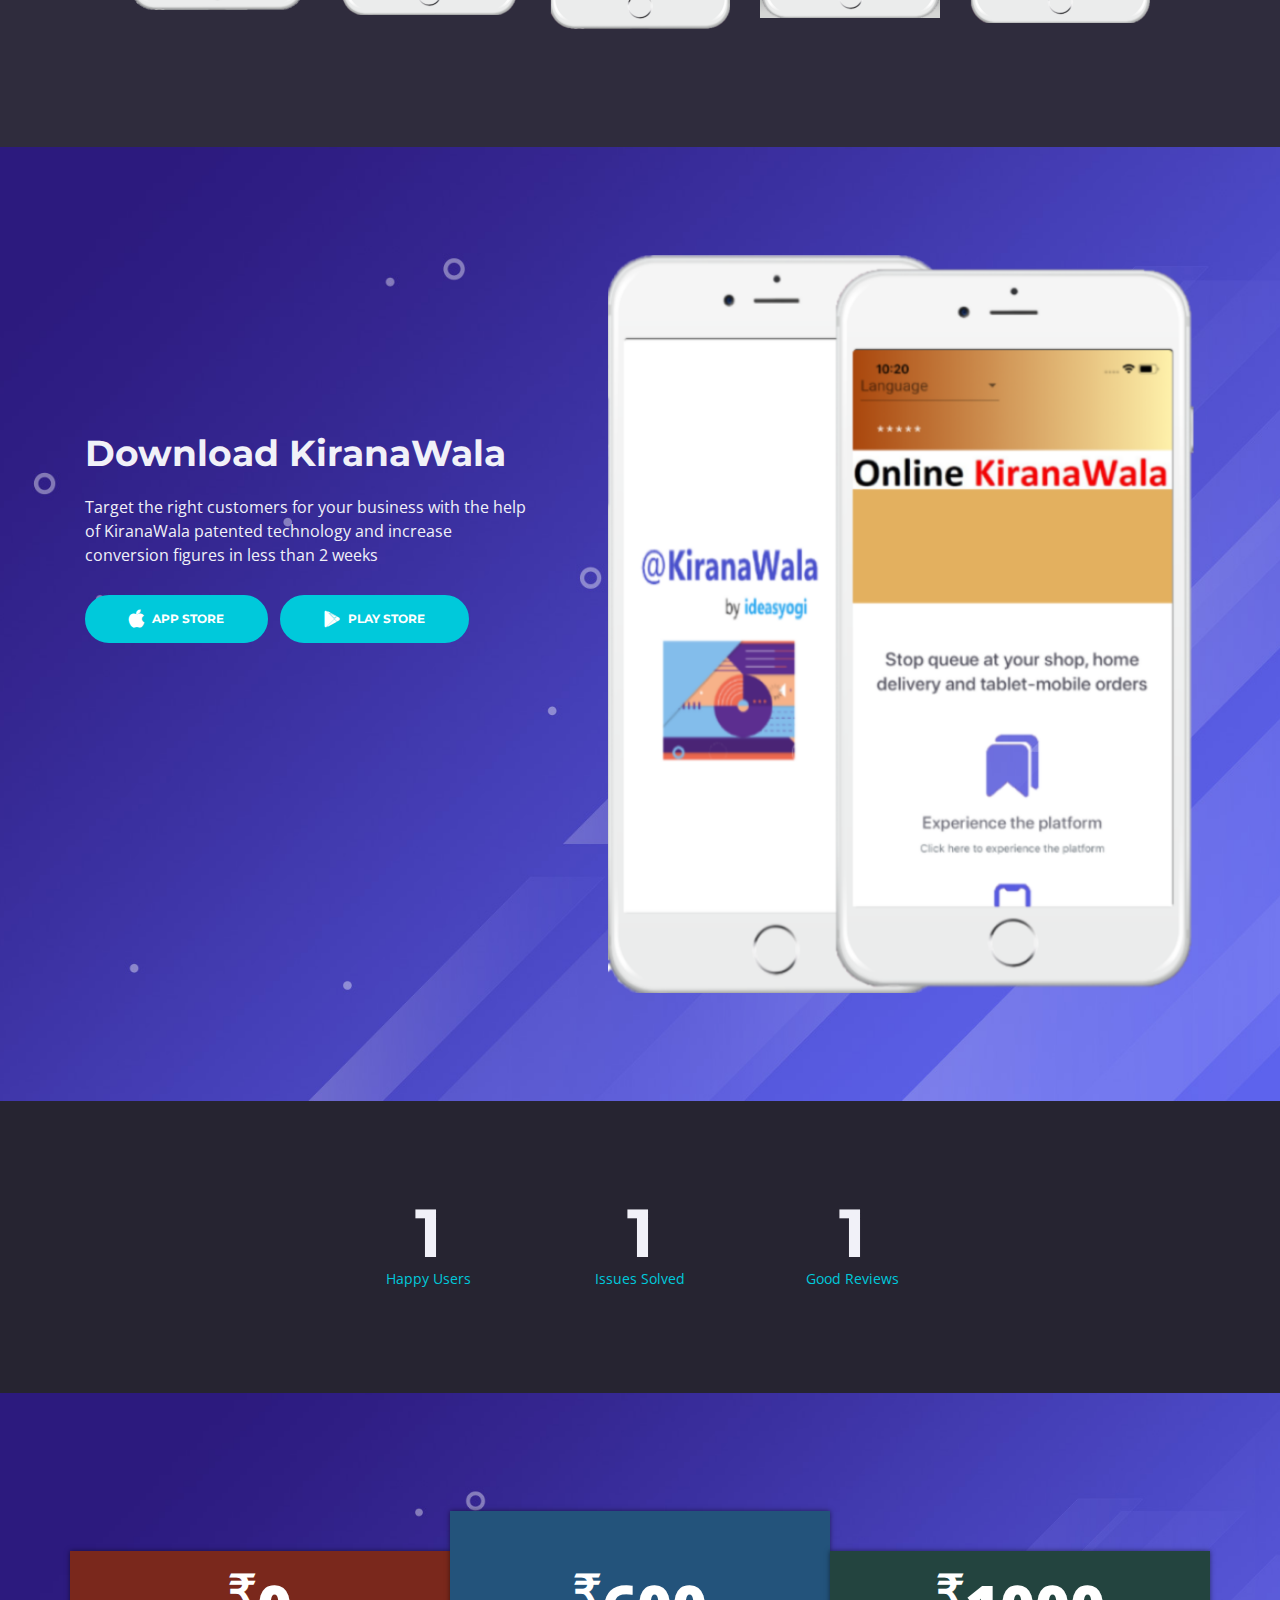
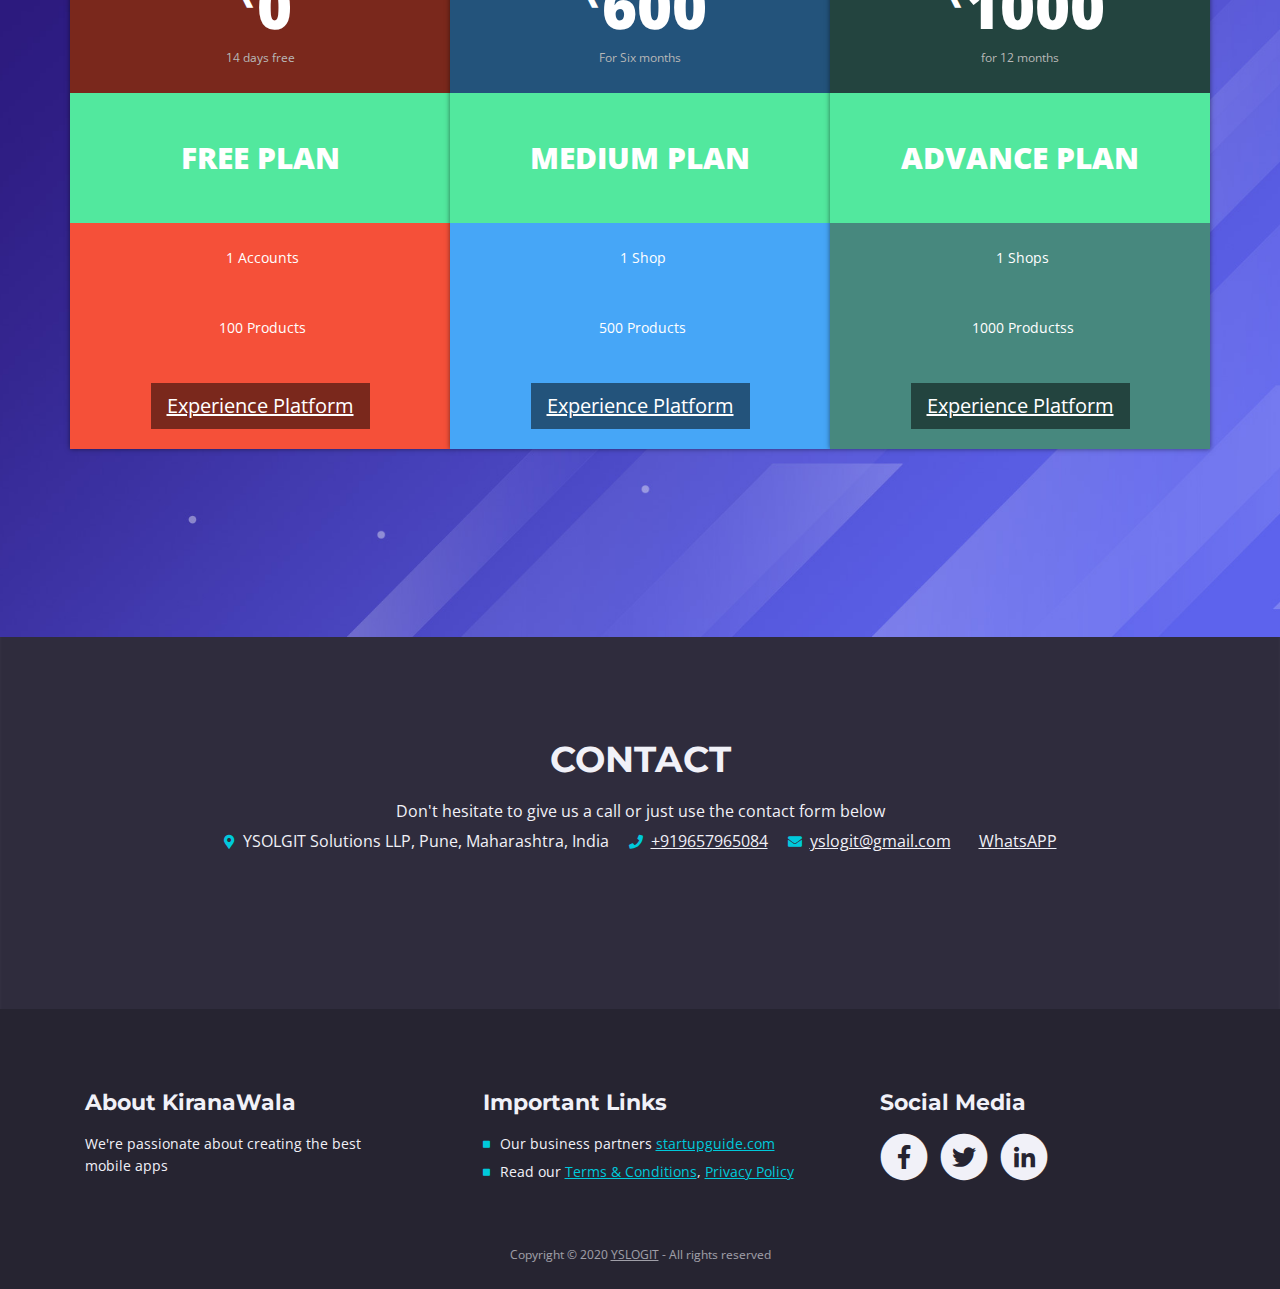
==== commit 24d25ef9: "niraj sir" ====
--- a/apps/index.html
+++ b/apps/index.html
@@ -802,7 +802,7 @@
     </div> <!-- end of counter -->
     <!-- end of statistics -->
 
-
+<div class="basic-4">
 <div class="container">
            
   
@@ -881,7 +881,7 @@
 
     </div>
     </div>
-
+</div>
     <!-- Contact -->
     <div id="contact" class="form">
         <div class="container">
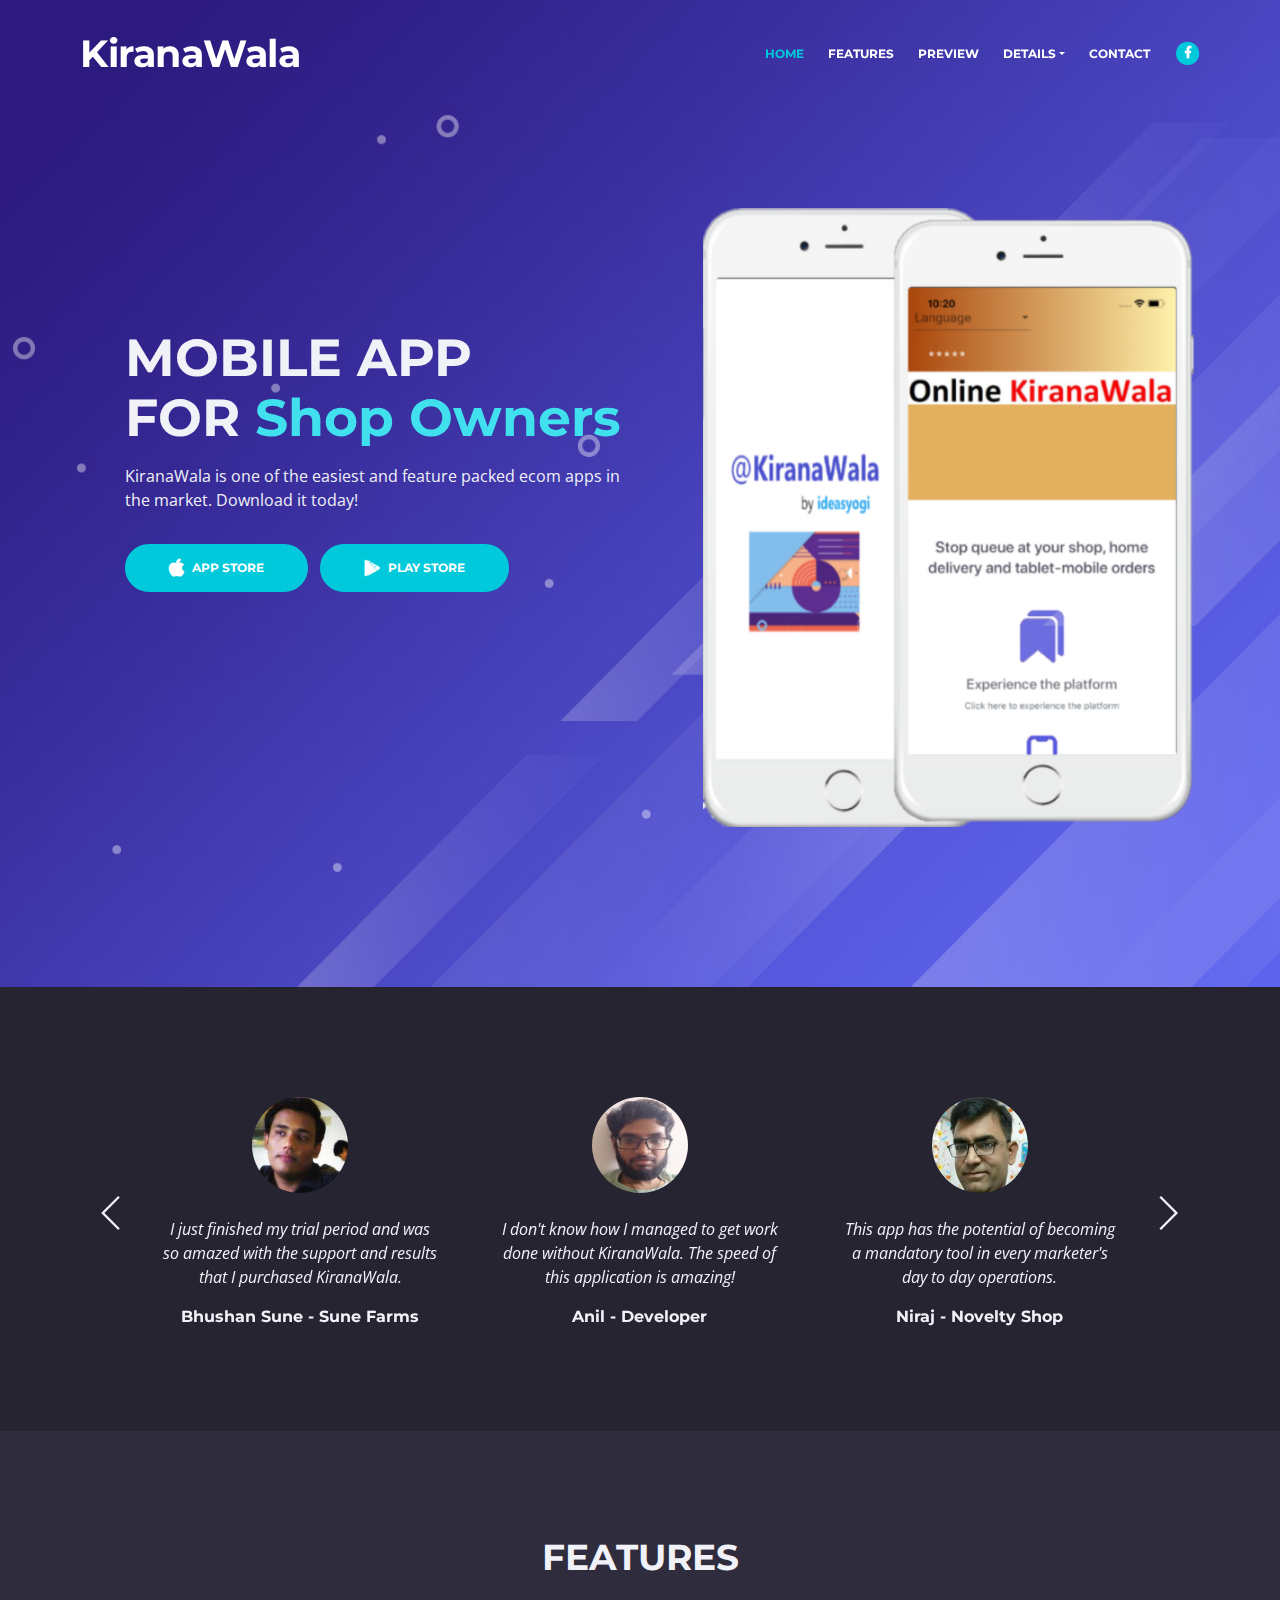
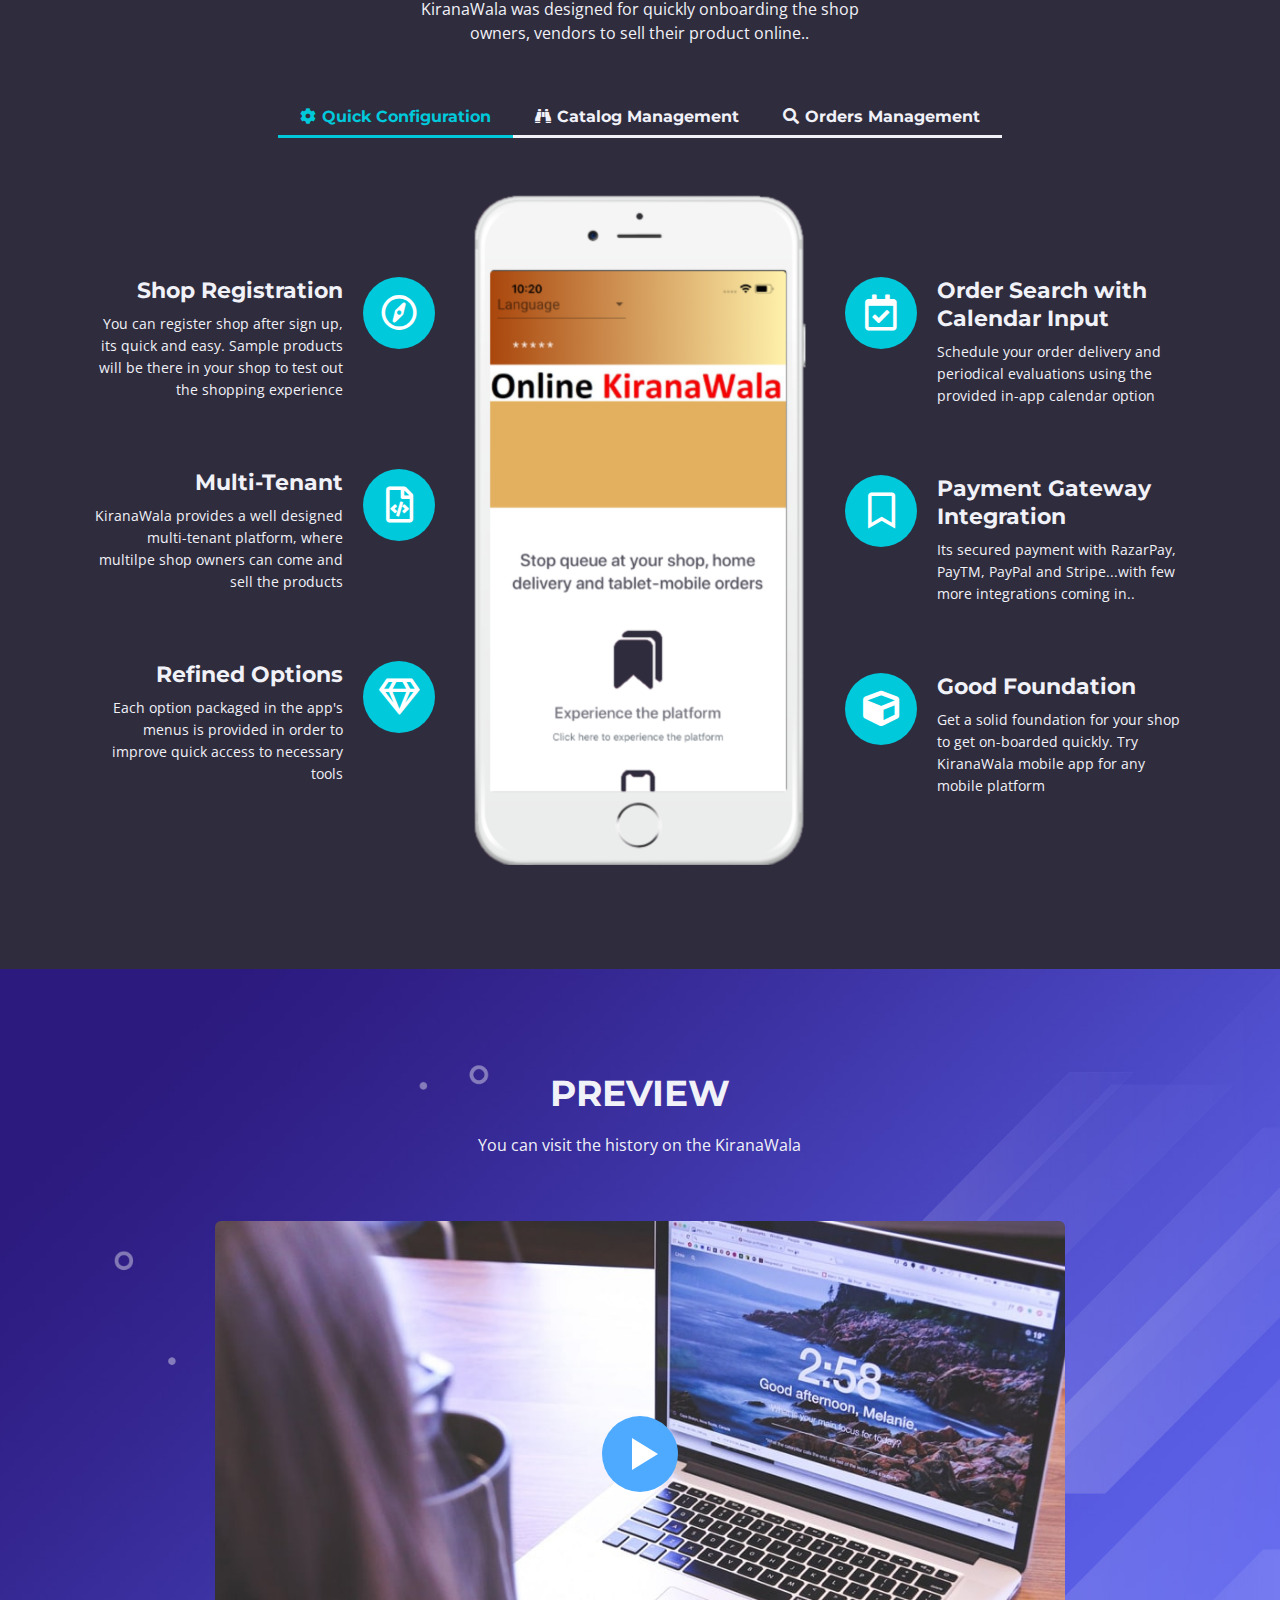
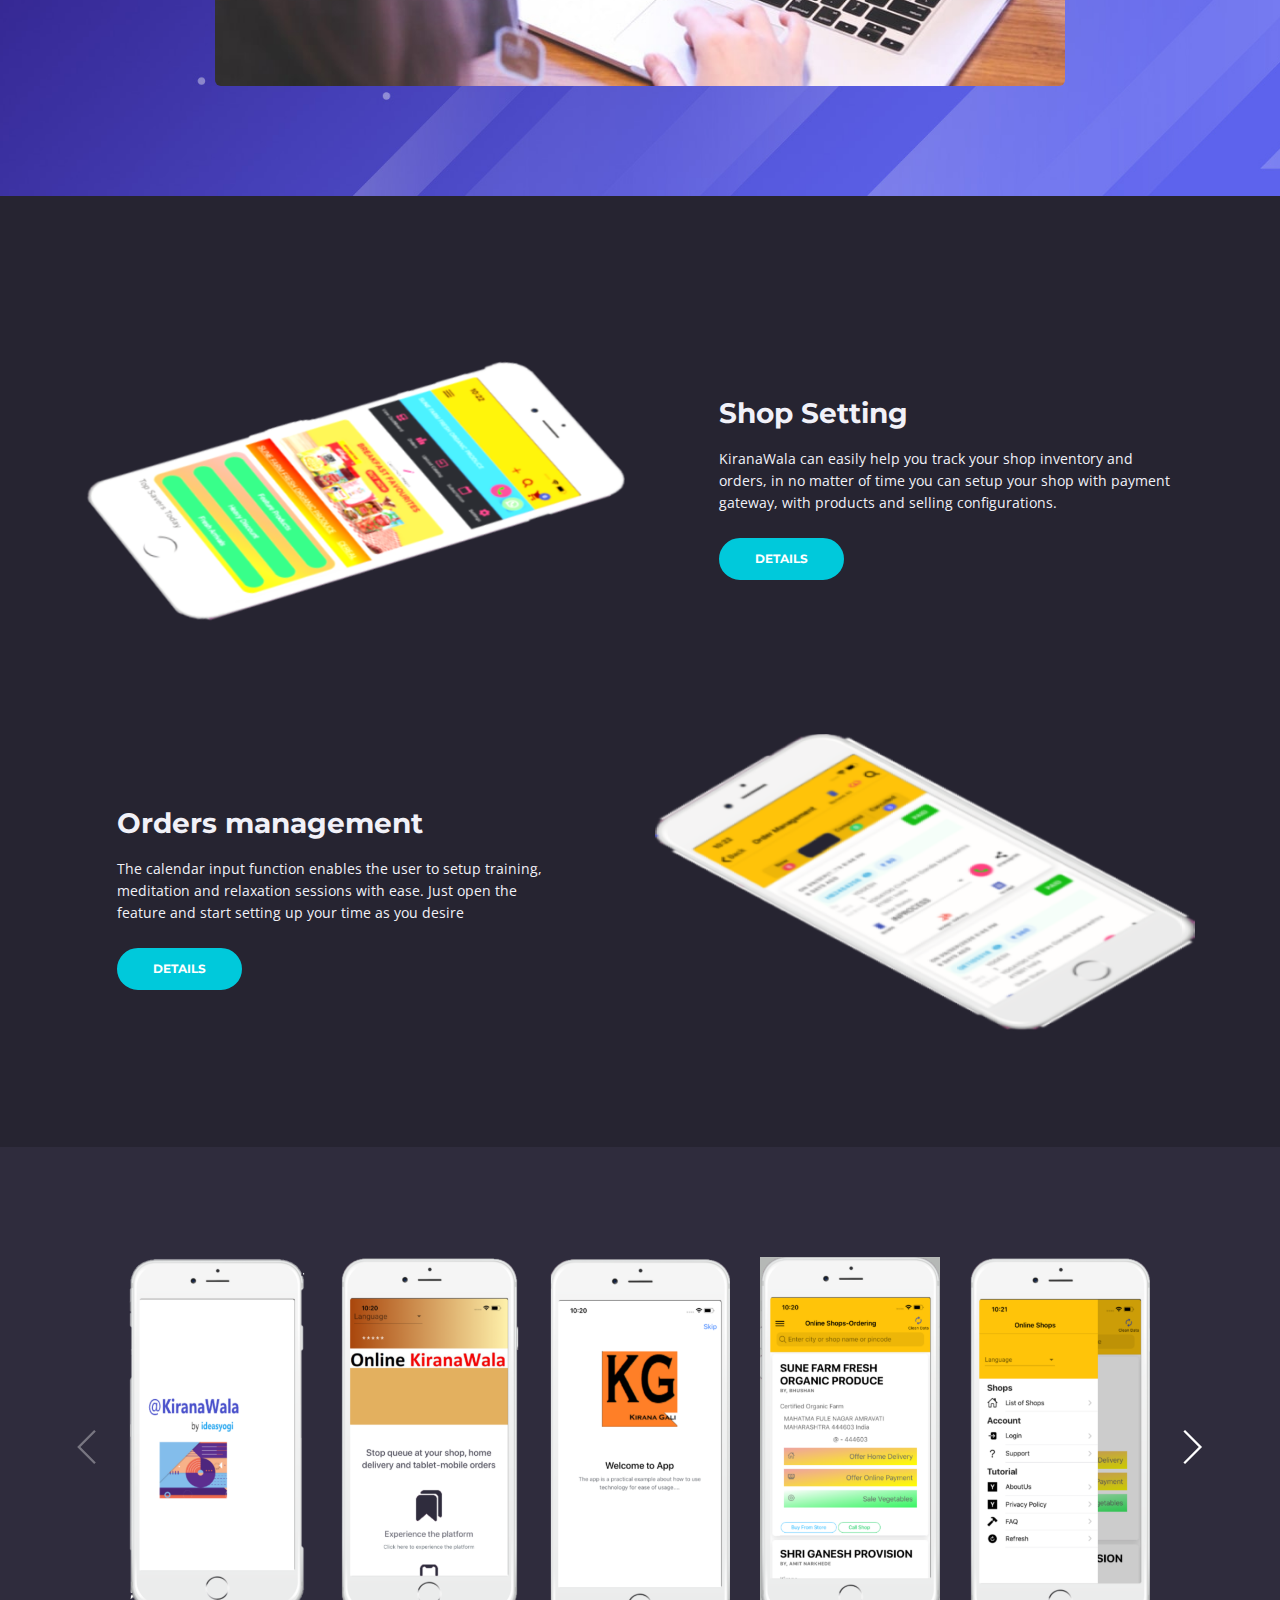
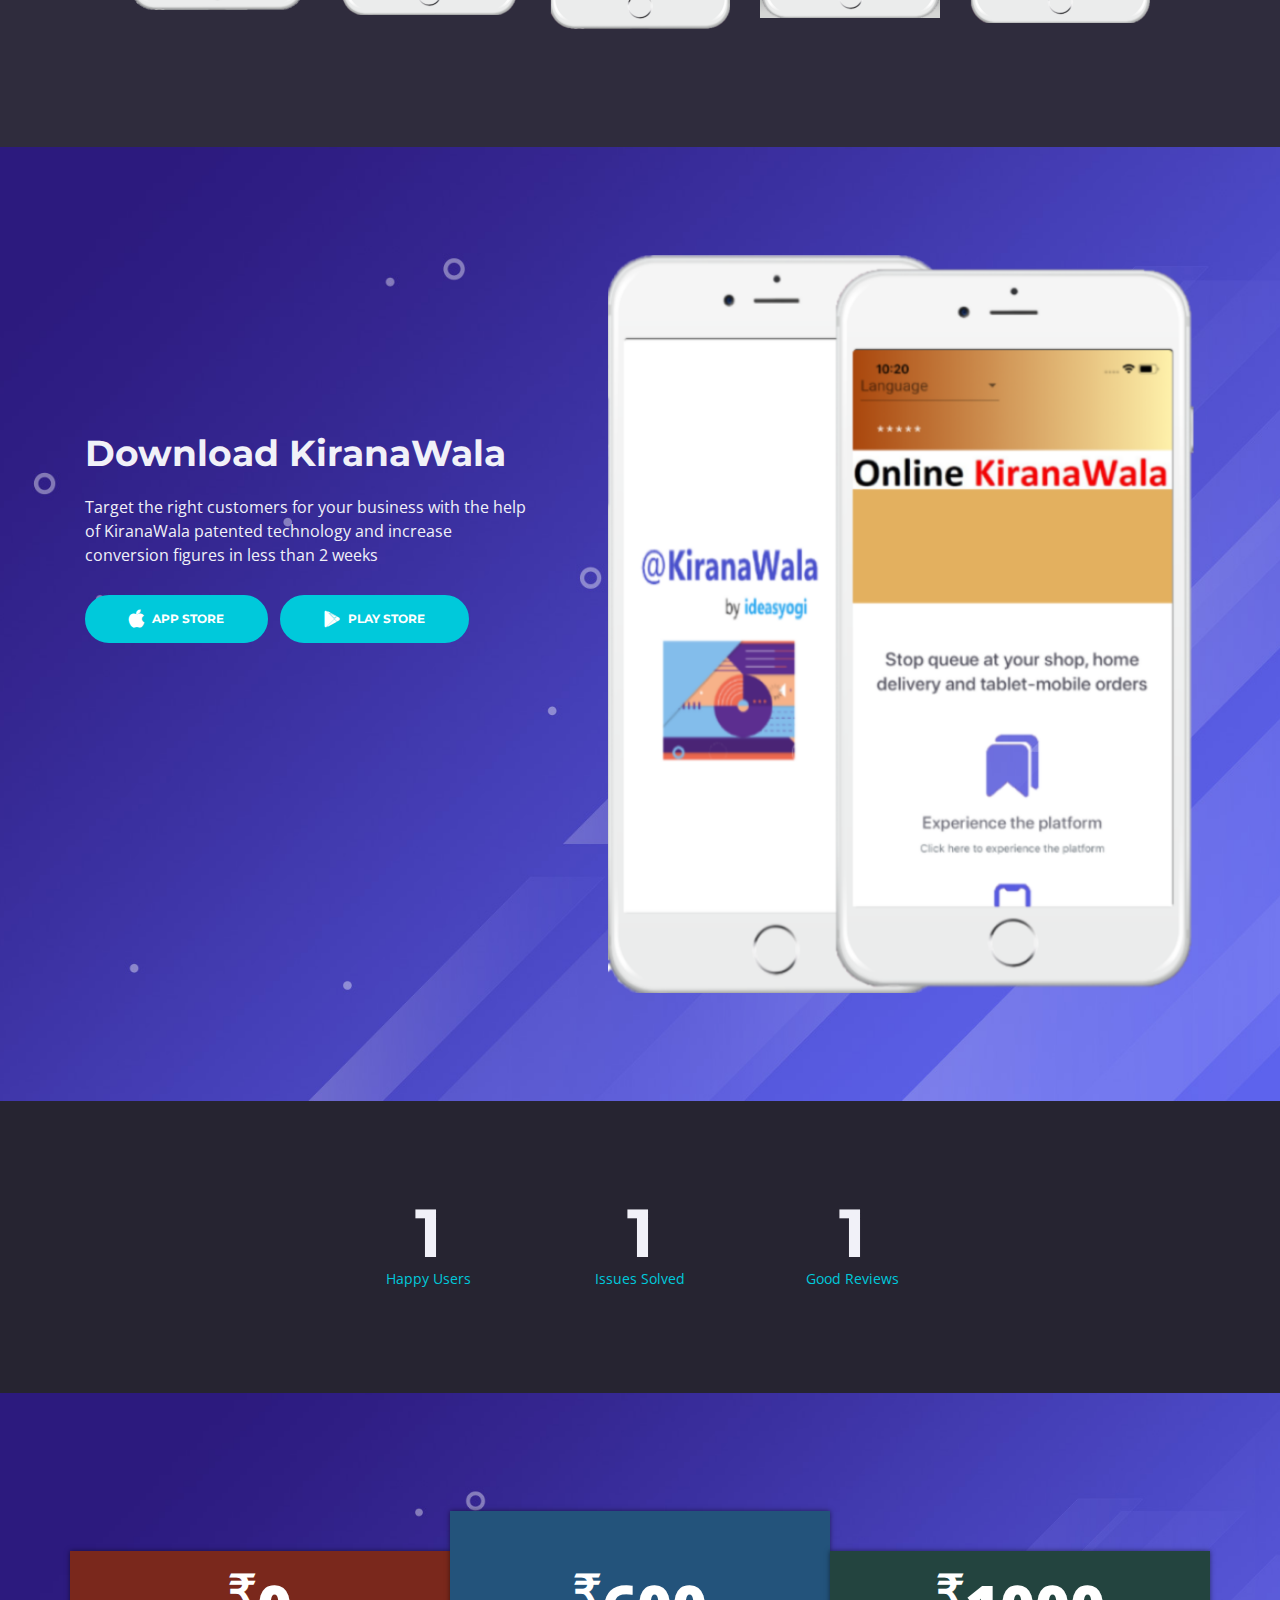
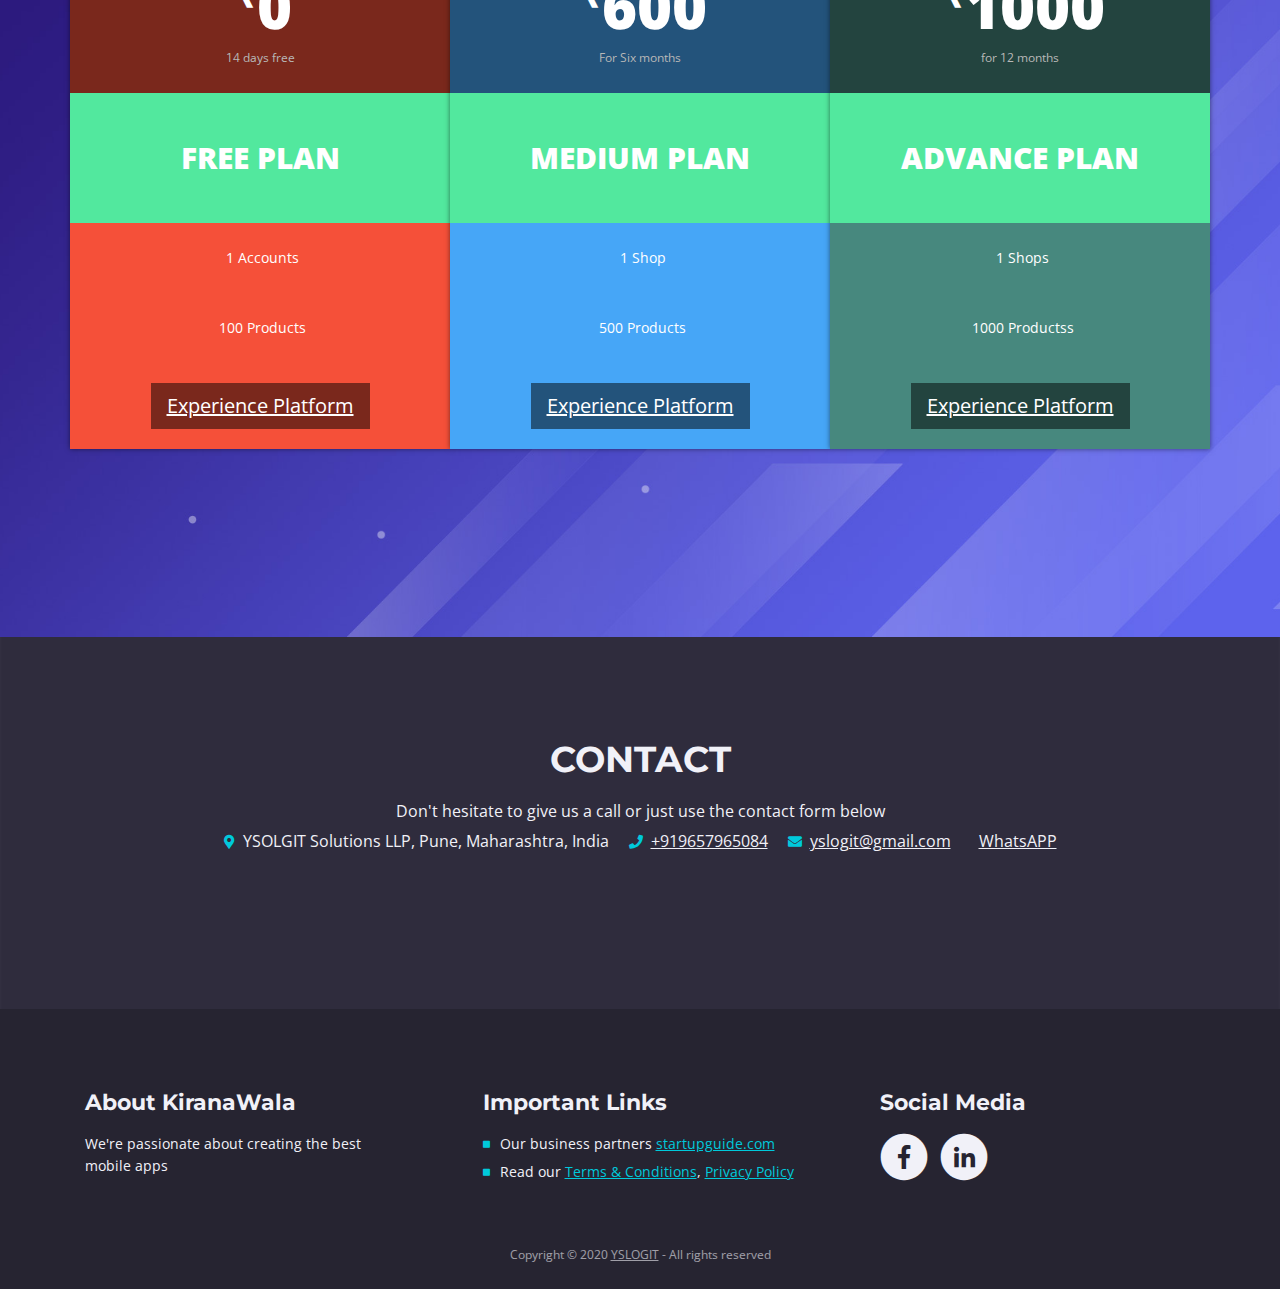
==== commit e1d65fb3: "niraj sir" ====
--- a/apps/index.html
+++ b/apps/index.html
@@ -94,12 +94,12 @@
                         <i class="fab fa-facebook-f fa-stack-1x"></i>
                     </a>
                 </span>
-                <span class="fa-stack">
+                <!--span class="fa-stack">
                     <a href="#your-link">
                         <i class="fas fa-circle fa-stack-2x"></i>
                         <i class="fab fa-twitter fa-stack-1x"></i>
                     </a>
-                </span>
+                </span-->
             </span>
         </div>
     </nav> <!-- end of navbar -->
@@ -937,12 +937,12 @@
                                 <i class="fab fa-facebook-f fa-stack-1x"></i>
                             </a>
                         </span>
-                        <span class="fa-stack">
+                        <!--span class="fa-stack">
                             <a href="#your-link">
                                 <i class="fas fa-circle fa-stack-2x"></i>
                                 <i class="fab fa-twitter fa-stack-1x"></i>
                             </a>
-                        </span>
+                        </span-->
                         <!--span class="fa-stack">
                             <a href="#your-link">
                                 <i class="fas fa-circle fa-stack-2x"></i>
